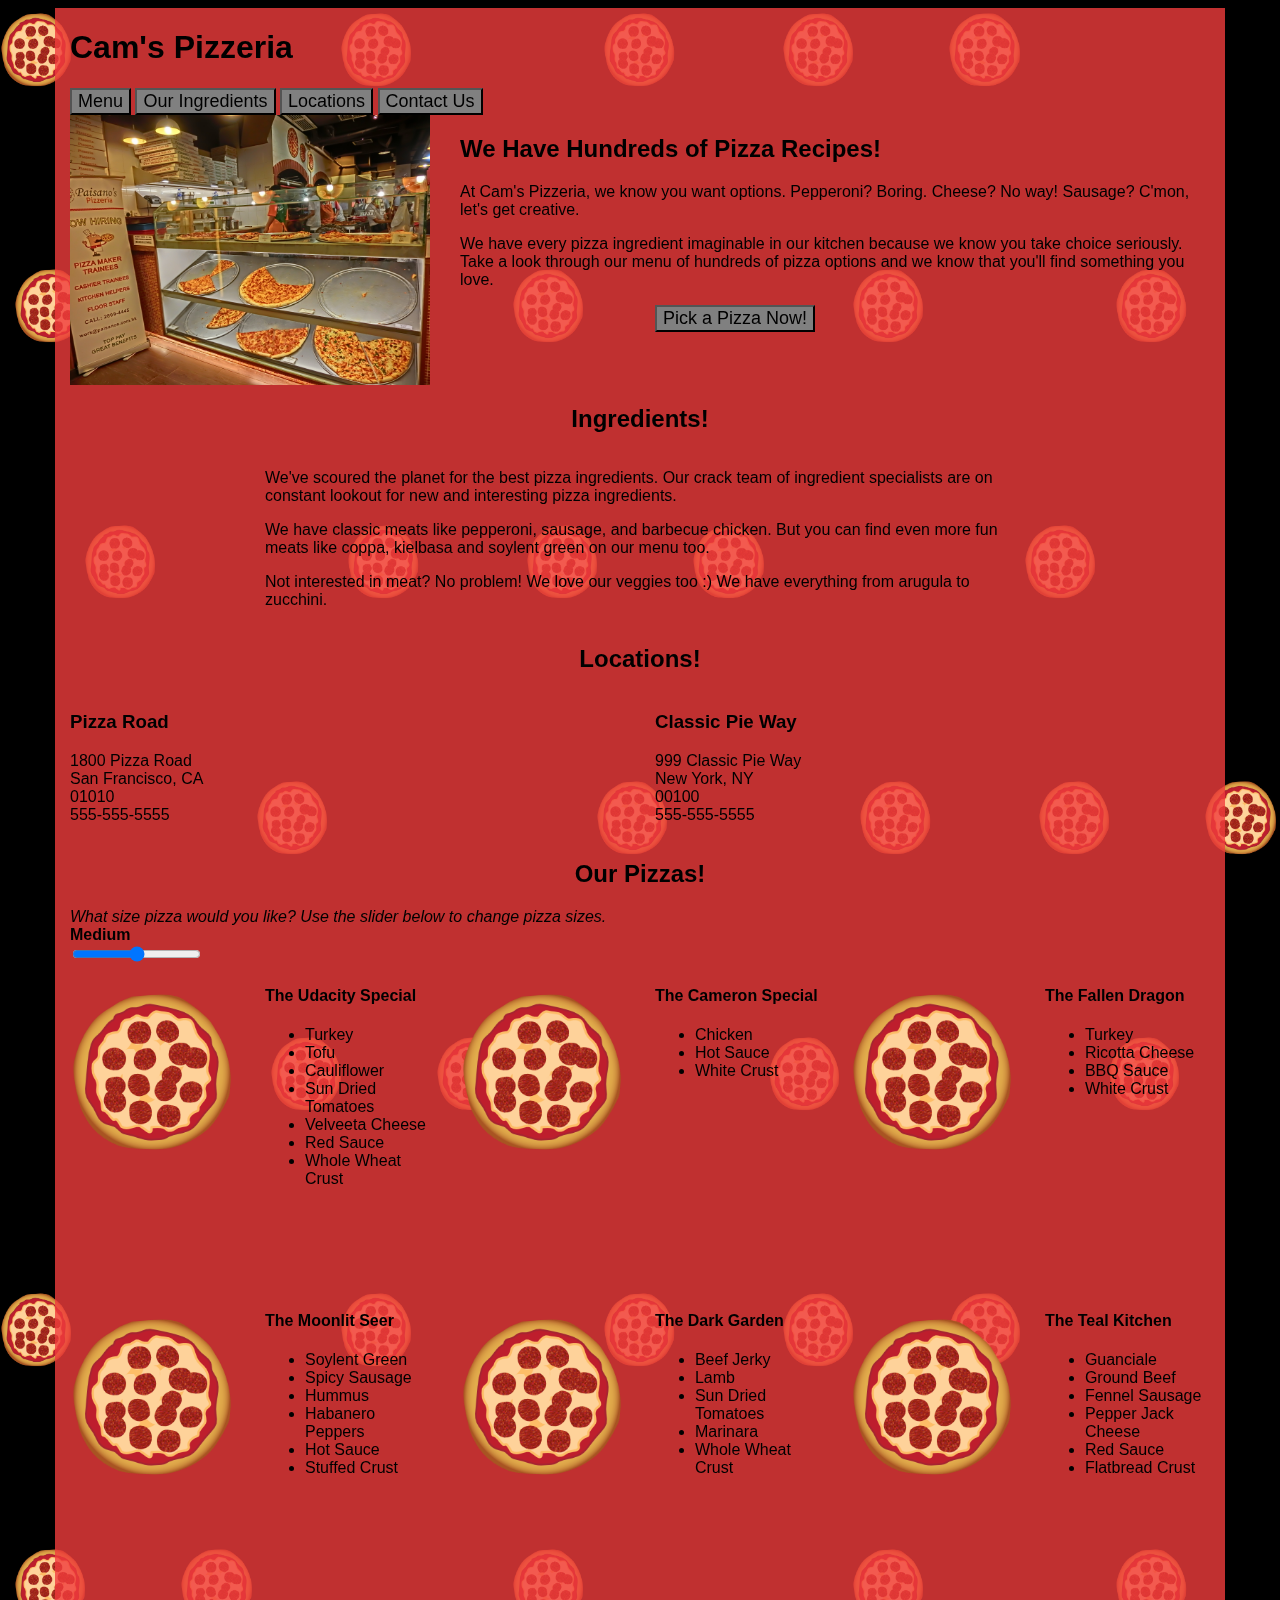
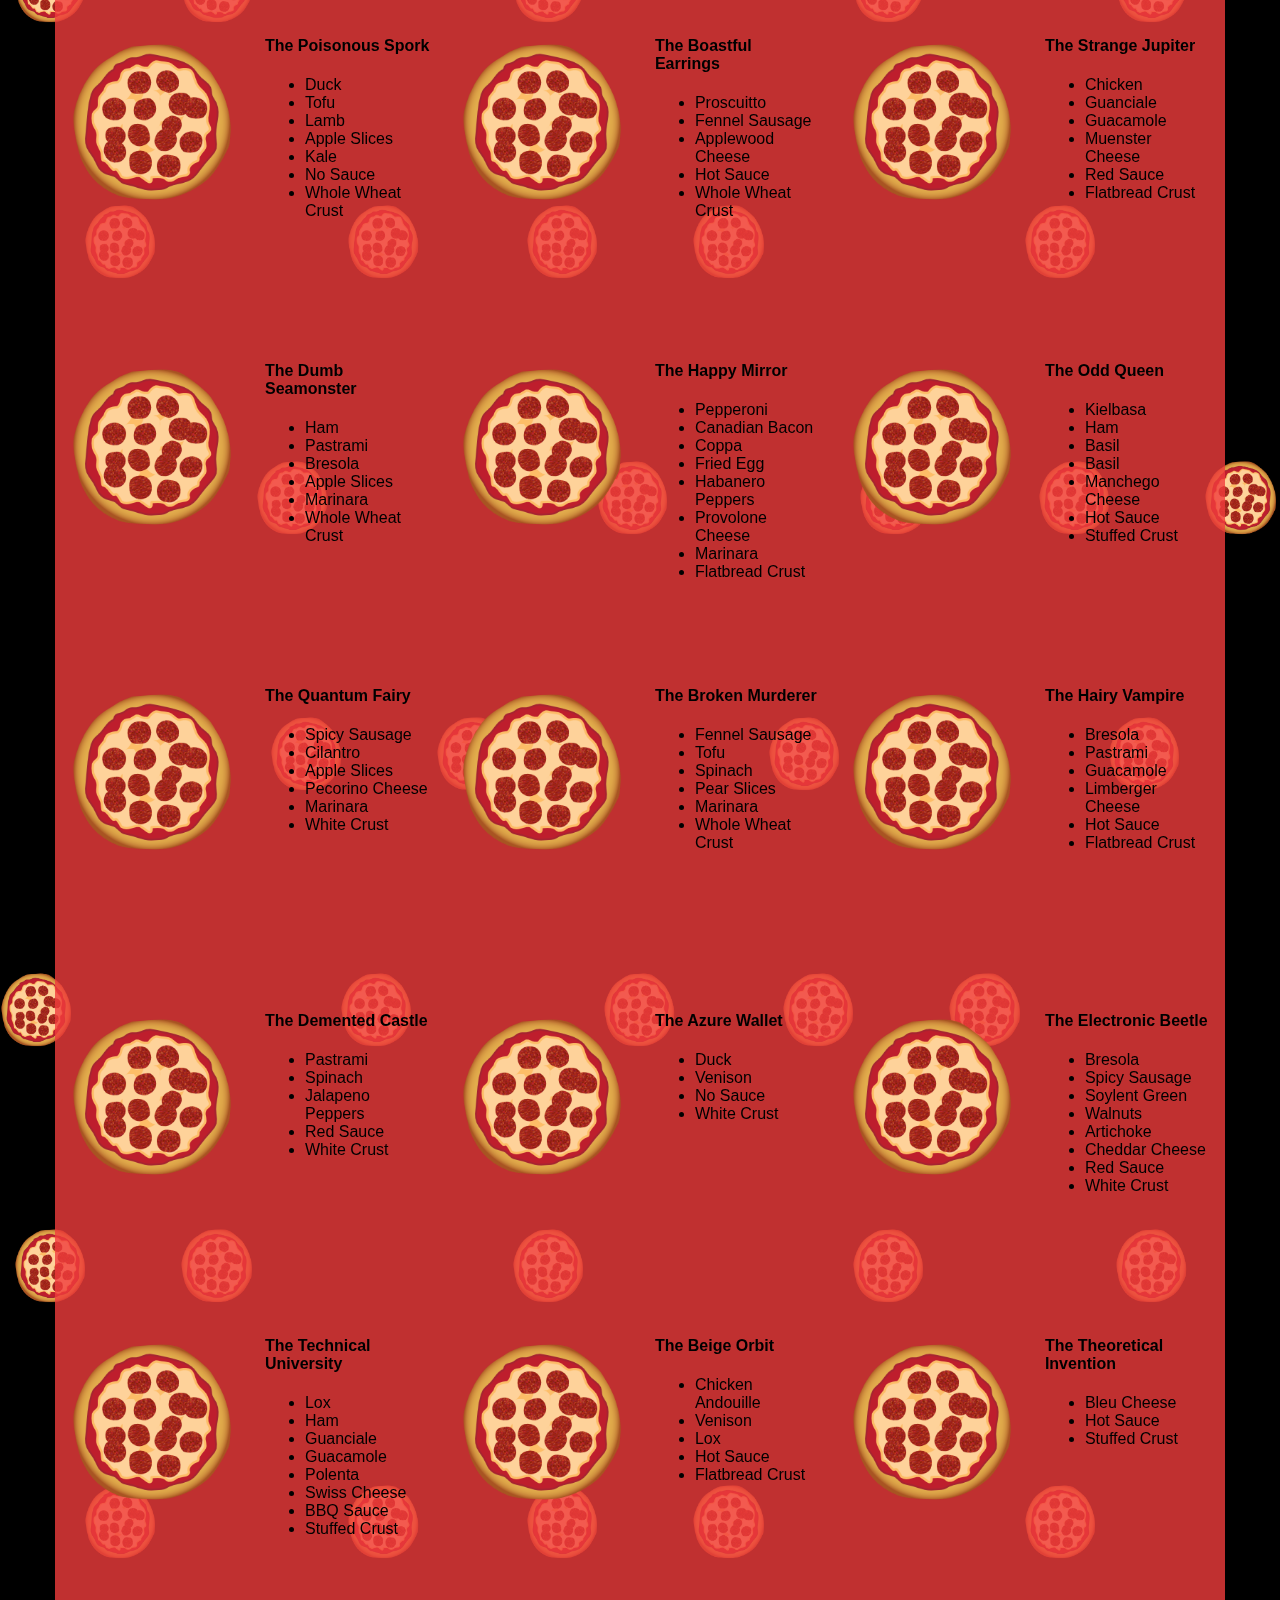
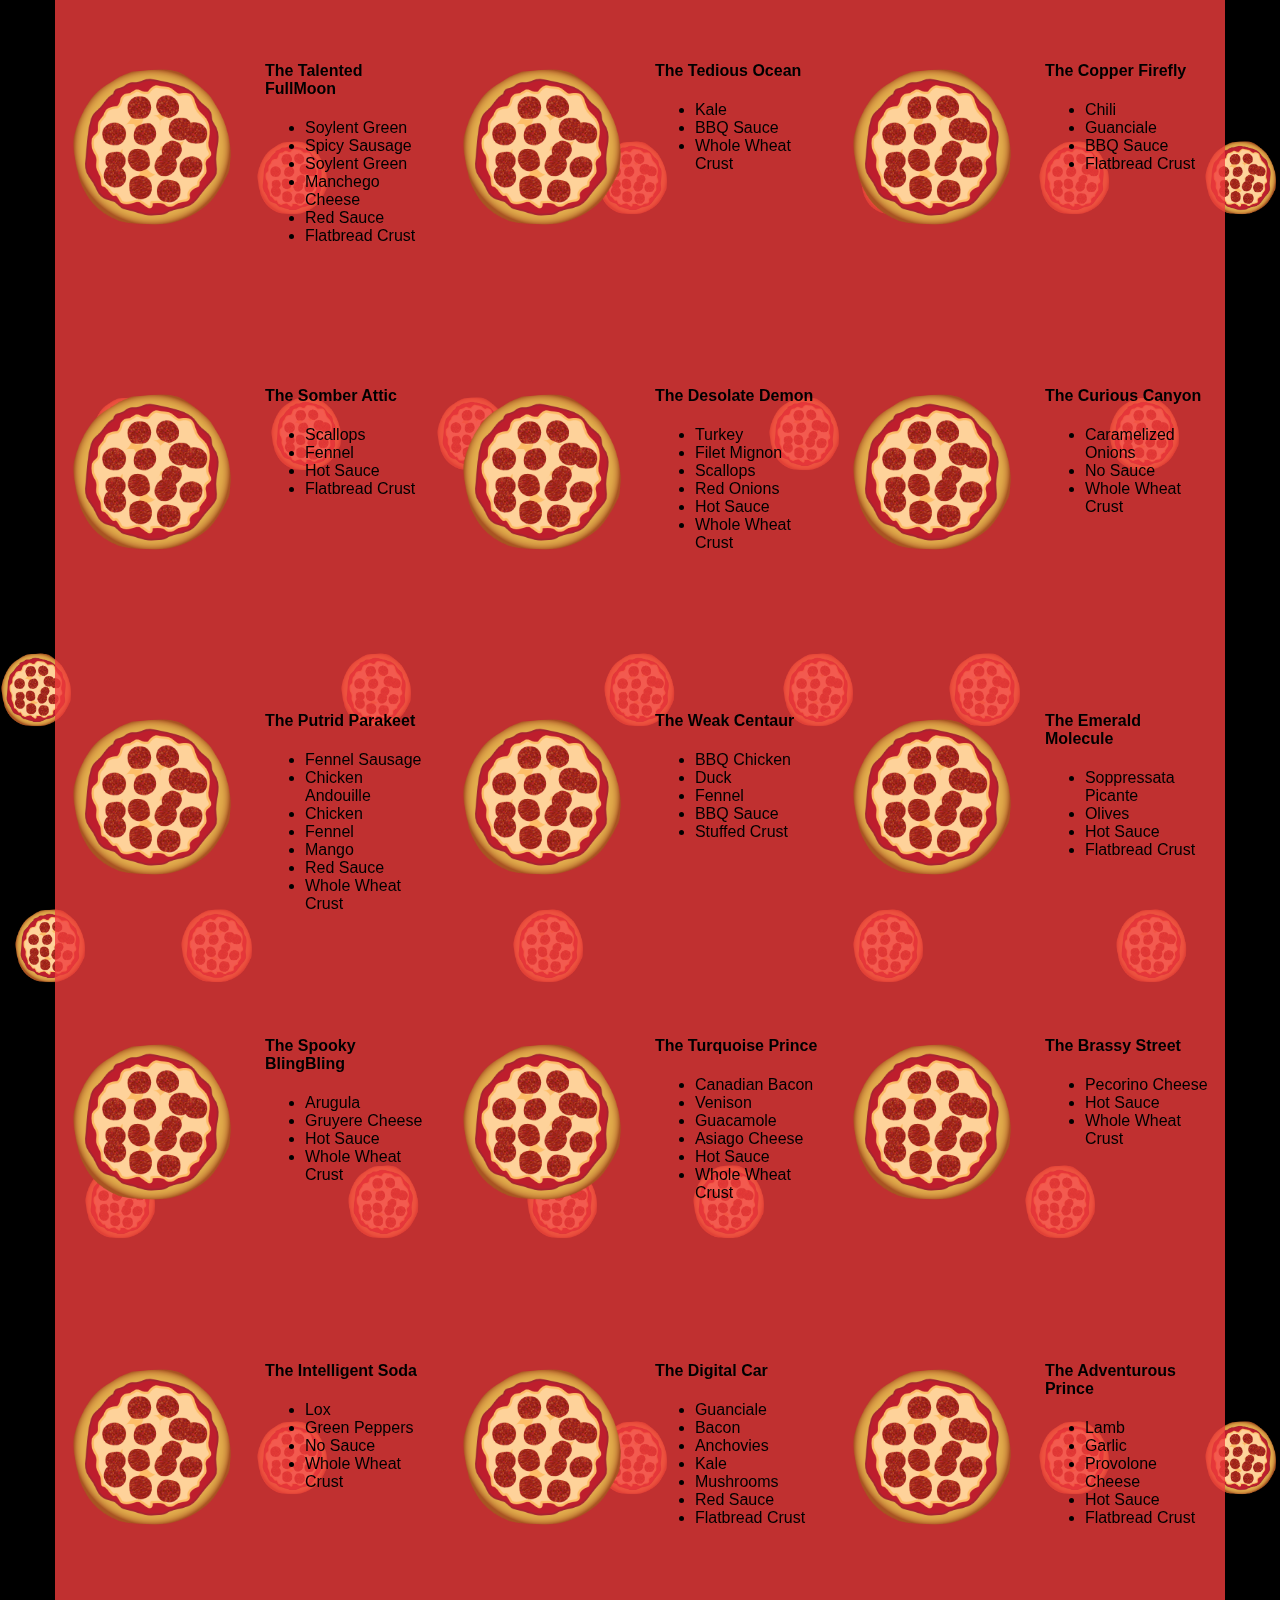
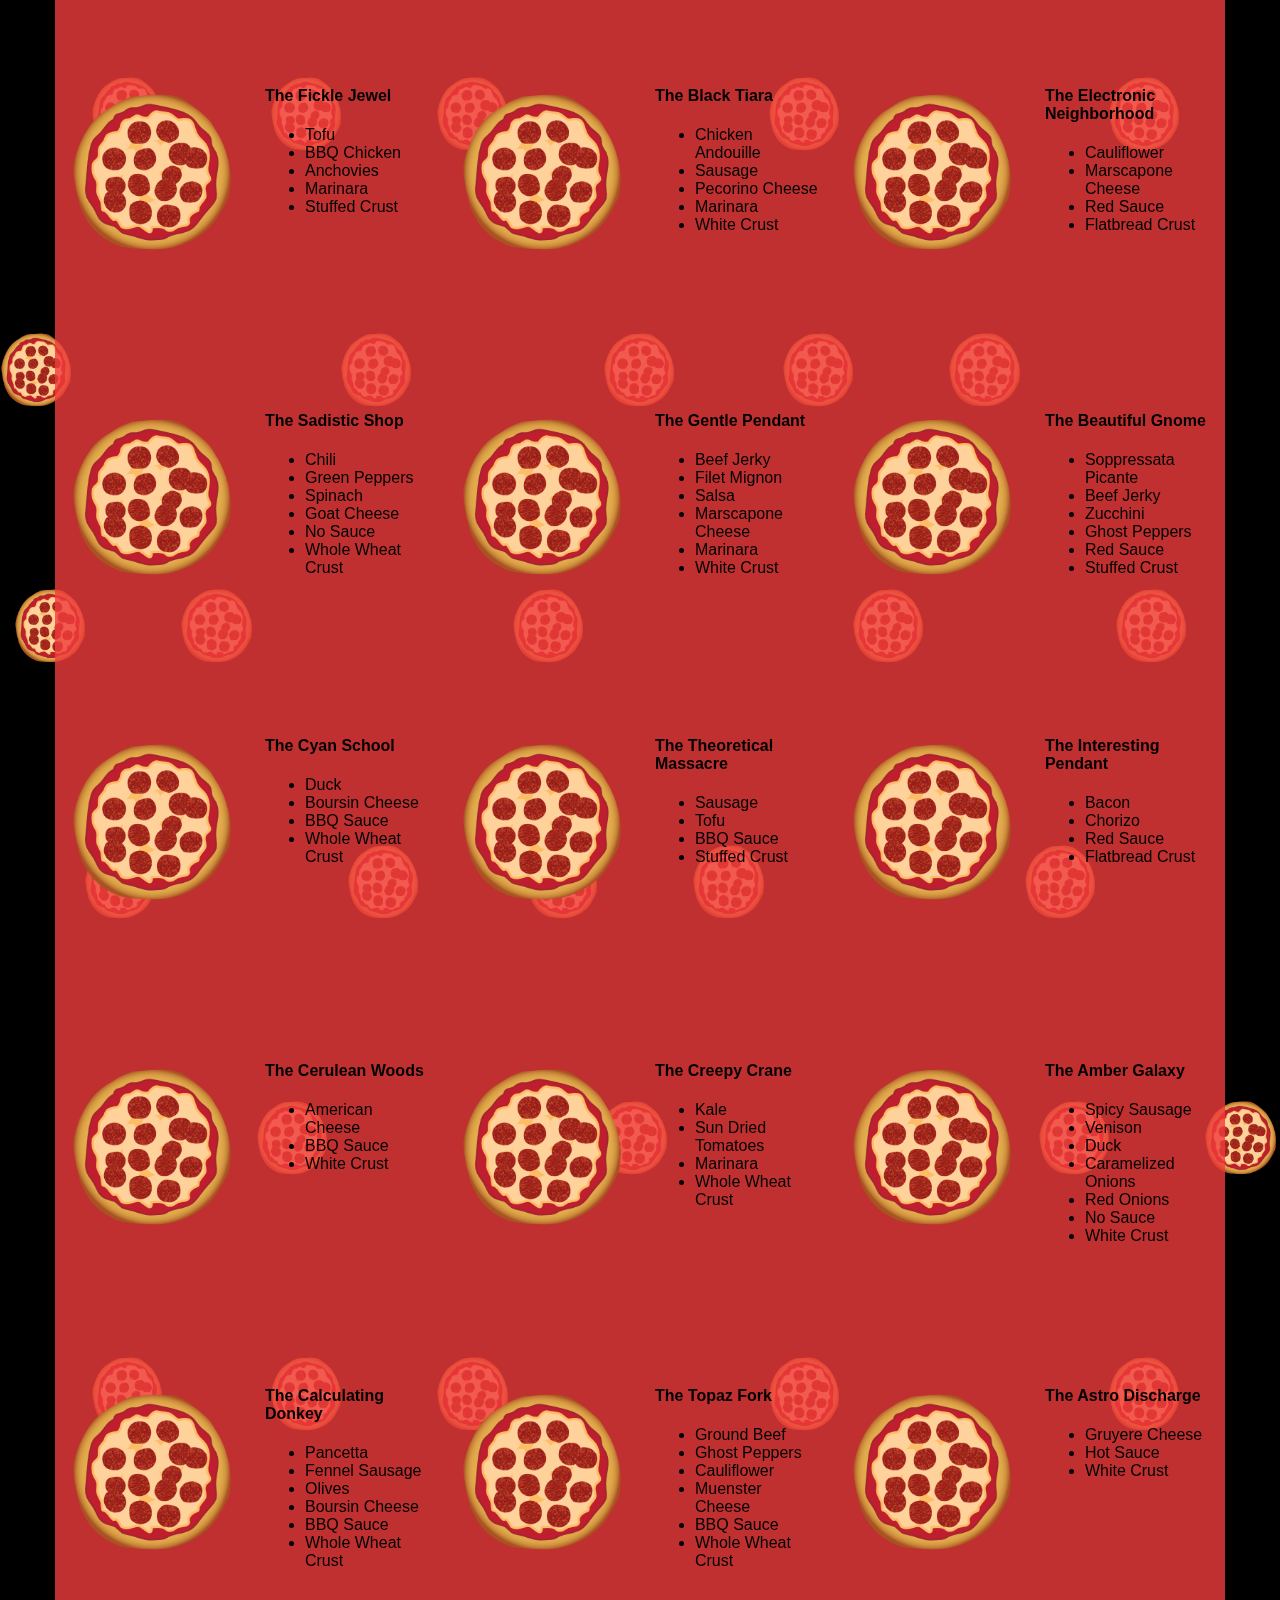
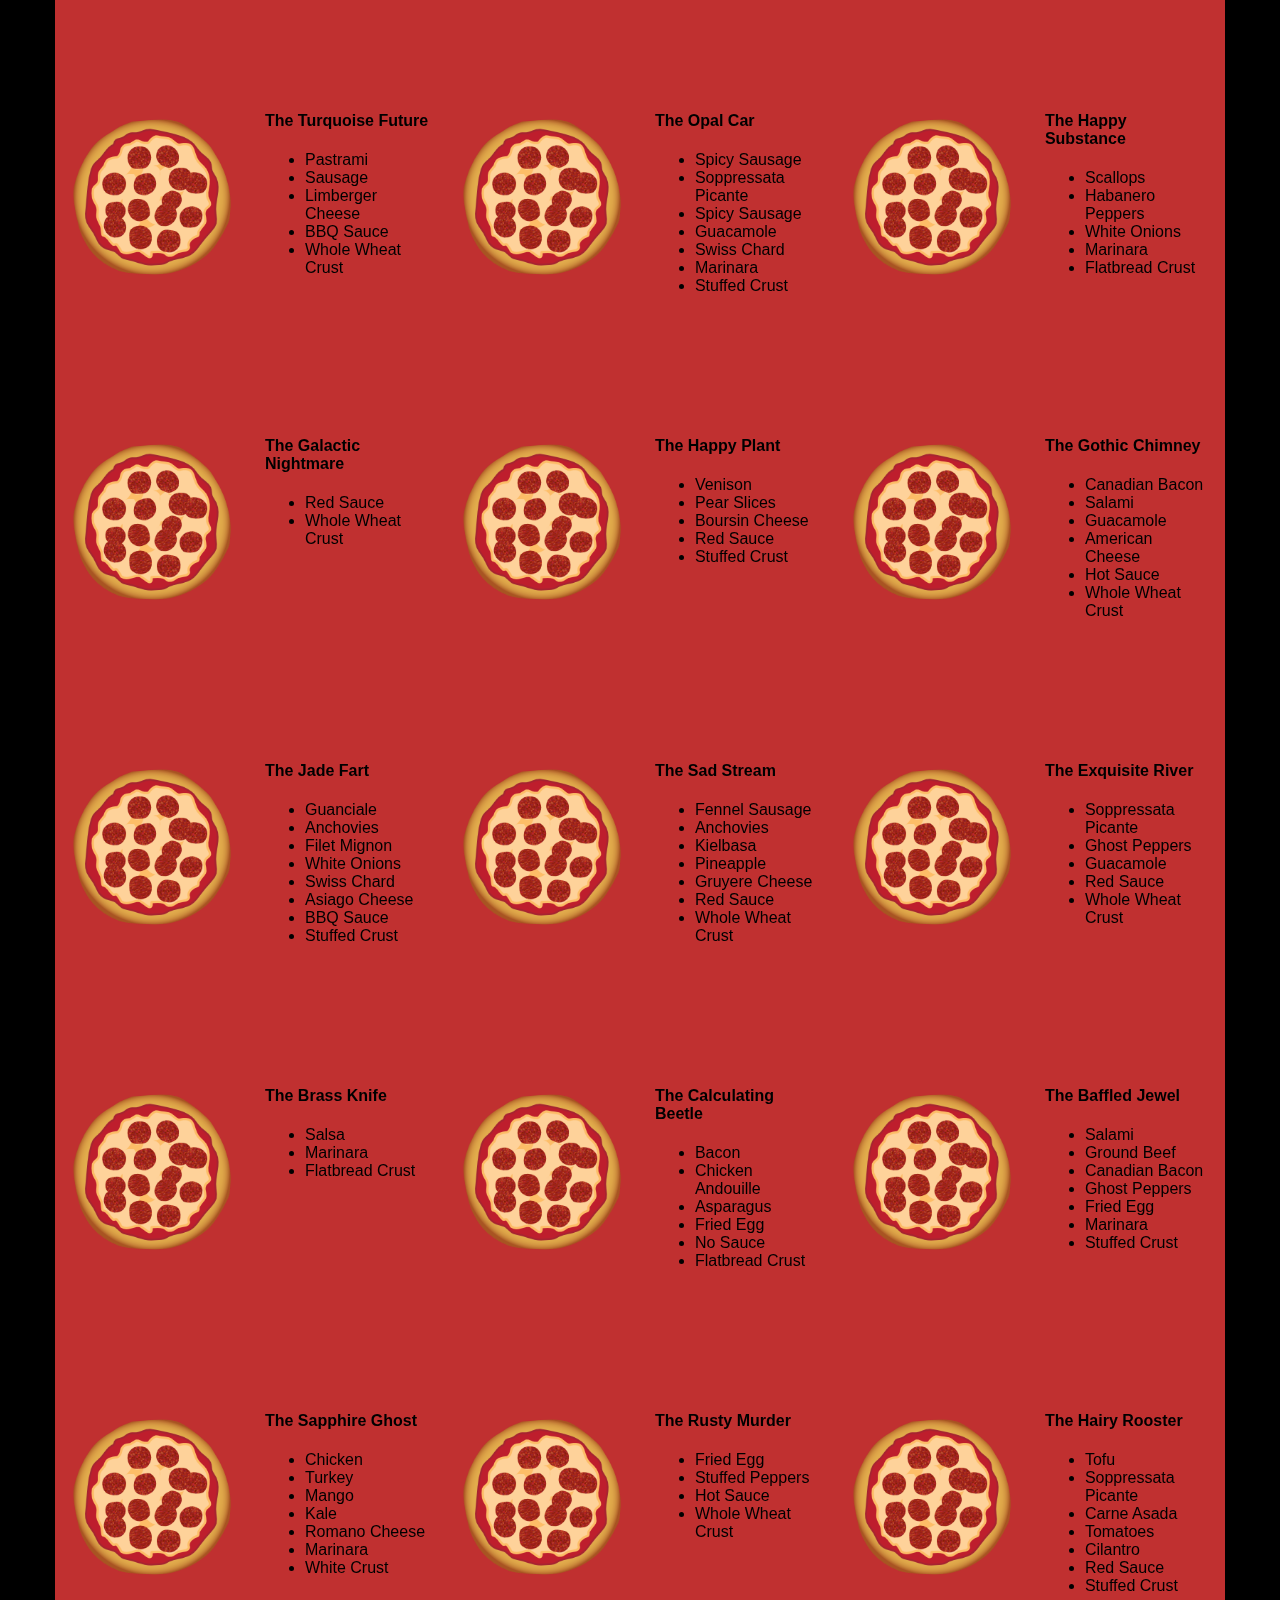
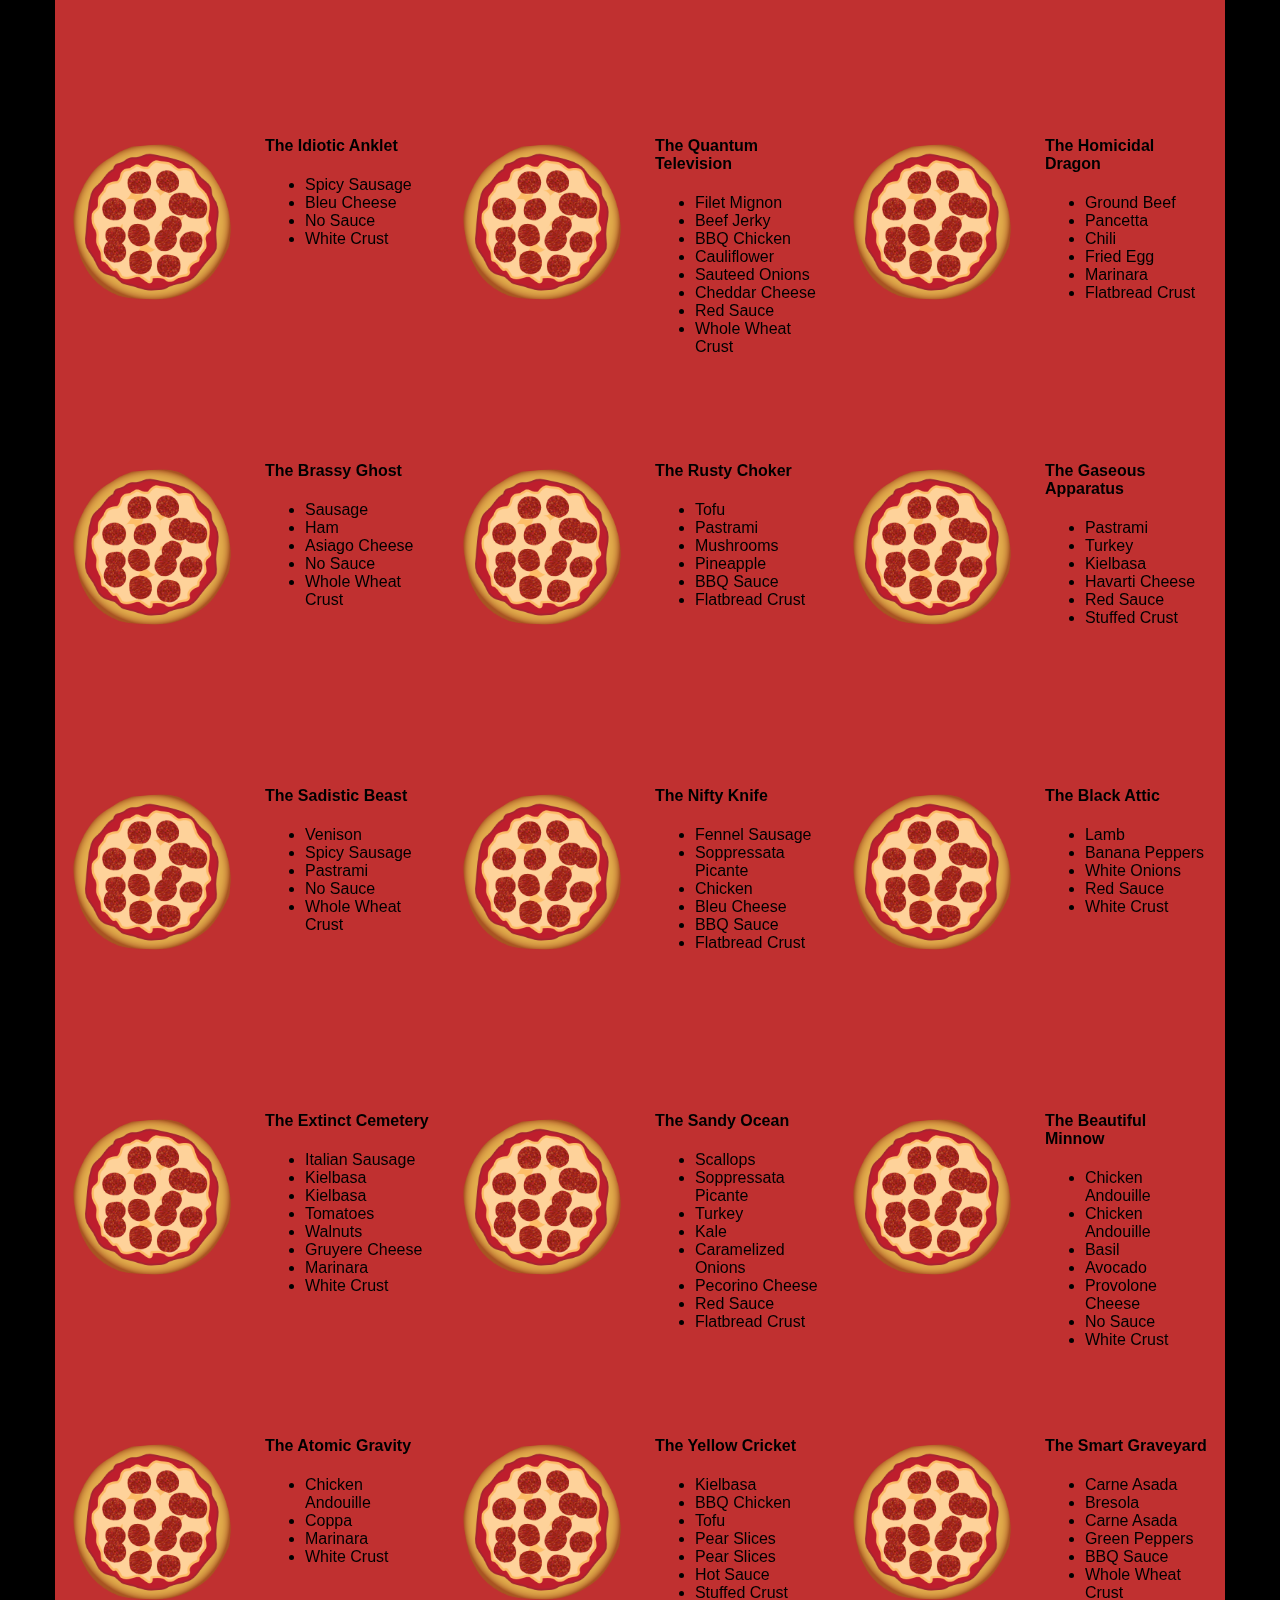
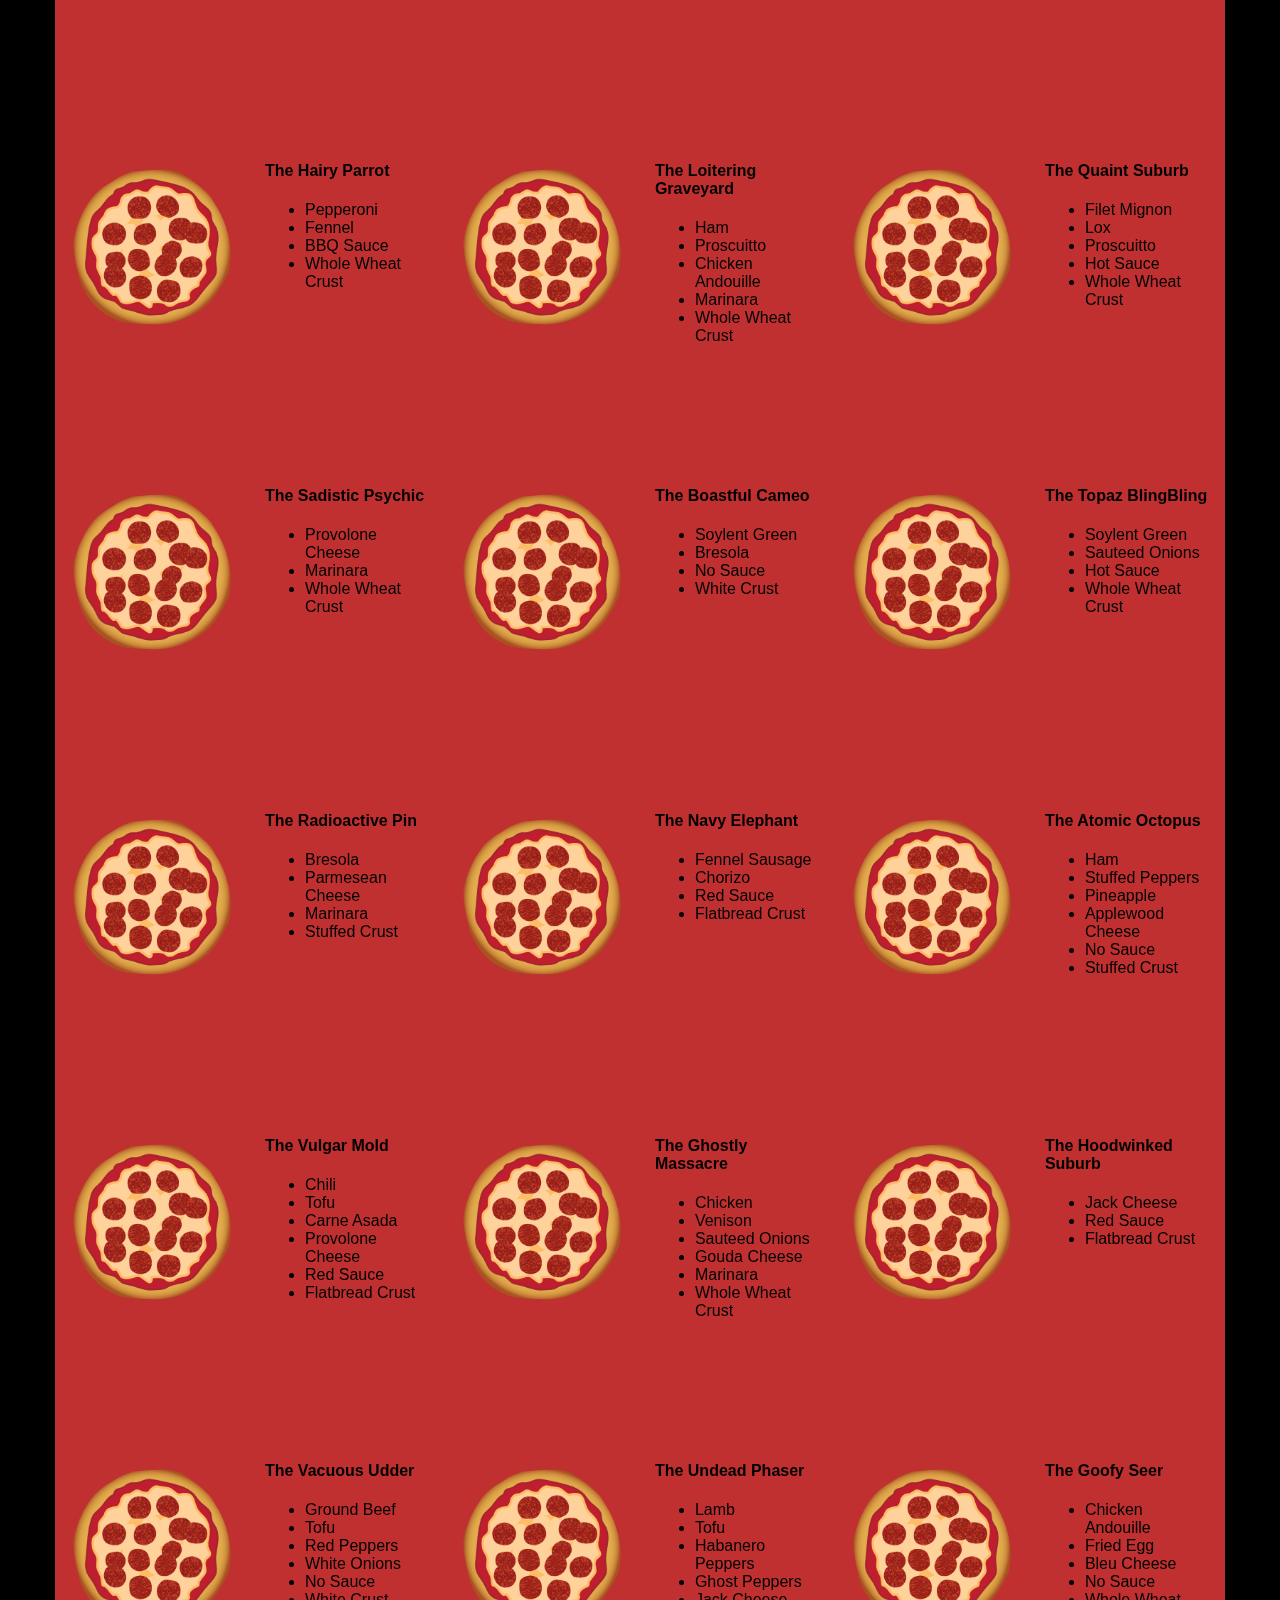
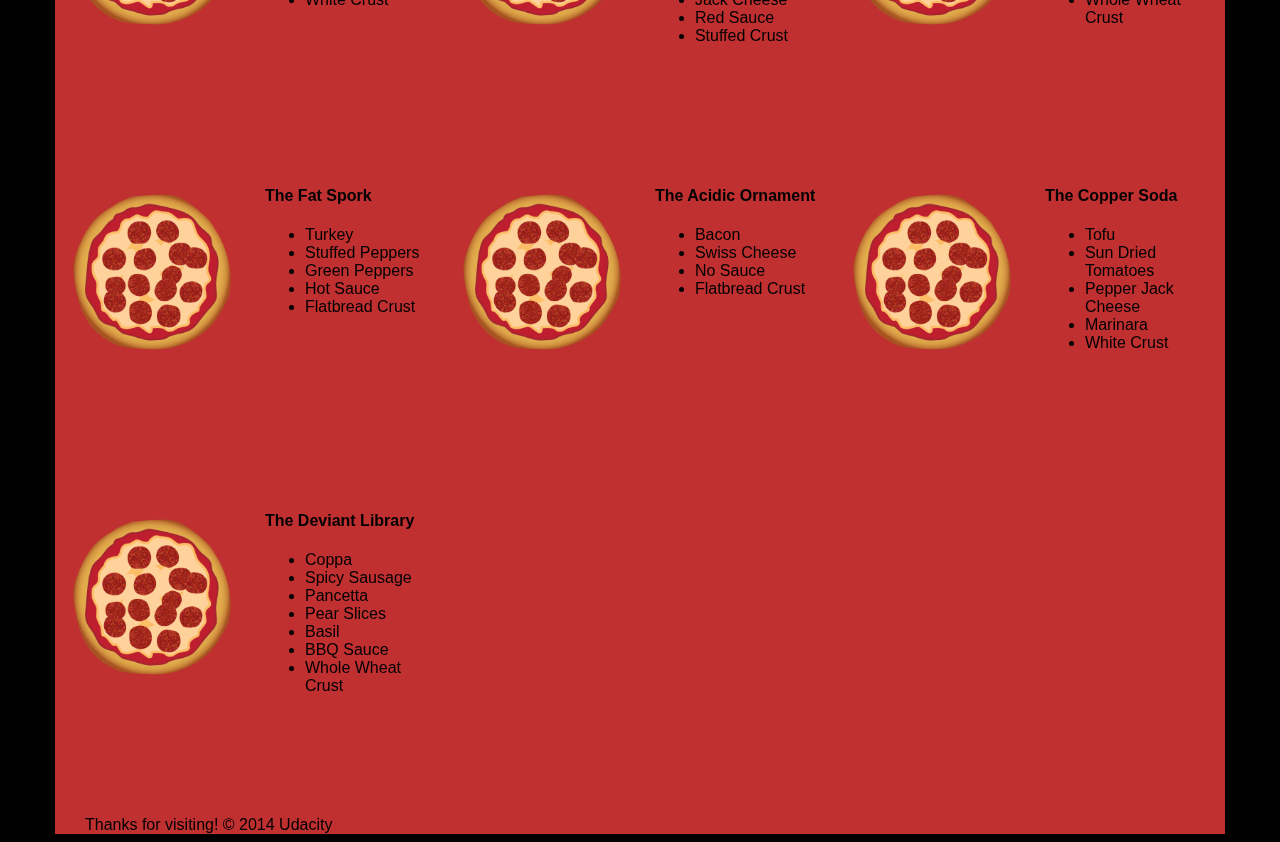
==== views/pizza.html @ fdca610a "Initial commit." ====
<!DOCTYPE HTML>
<html>
<head>  
  <link rel="stylesheet" href="css/style.css">
  <link rel="stylesheet" href="css/bootstrap-grid.css">
</head>

<body>
  <div class="container">
    <div id="header" class="row">
      <div class="col-md-6">
        <div class="row">
          <div class="col-md-12">
            <h1>Cam's Pizzeria</h1>
            <div class="row">
              <div id="menu" class="col-md-12">
                <form action="#randomPizzas">
                  <input type="submit" value="Menu">
                </form>
                <form action="#ingredients">
                  <input type="submit" value="Our Ingredients">
                </form>
                <form action="#locations">
                  <input type="submit" value="Locations">
                </form>
                <form action="#" onsubmit="alert('Thanks for clicking! This button doesn\'t do anything because this is a fake pizzeria :\)')">
                  <input type="submit" value="Contact Us">
                </form>
              </div>
            </div>
          </div>
        </div>
      </div>
      <div id="movingPizzas1" class="col-md-6">
      </div>
    </div>
    <div id="callToAction" class="row">
      <div class="col-md-4">
        <img src="images/pizzeria.jpg" class="img-responsive"> <!-- Image credit to: http://commons.wikimedia.org/wiki/File:HK_TST_night_%E5%98%89%E8%98%AD%E9%81%93_Granville_Road_restaurant_Paisano's_Pizzeria_pizza_Dec-2013.JPG -->
      </div>
      <div class="col-md-8">
        <div class="row">
          <div class="col-md-12">
            <h2>We Have Hundreds of Pizza Recipes!</h2>            
            <p>At Cam's Pizzeria, we know you want options. Pepperoni? Boring. Cheese? No way! Sausage? C'mon, let's get creative.</p>

            <p>We have every pizza ingredient imaginable in our kitchen because we know you take choice seriously. Take a look through our menu of hundreds of pizza options and we know that you'll find something you love.</p>
          </div>
        </div>
        <div class="row">
          <div class="col-md-6 col-md-push-3">
            <form action="#randomPizzas">
              <input type="submit" value="Pick a Pizza Now!">
            </form>
          </div>
        </div>
      </div>
    </div>
    <div id="ingredients" class="row">
      <div class="col-md-8 col-md-push-2">
        <div class="row">
          <div class="col-md-12 centered">
            <h2>Ingredients!</h2>
          </div>
        </div>
        <div class="row">
          <div class="col-md-12">
            <p>We've scoured the planet for the best pizza ingredients. Our crack team of ingredient specialists are on constant lookout for new and interesting pizza ingredients.</p>

            <p>We have classic meats like pepperoni, sausage, and barbecue chicken. But you can find even more fun meats like coppa, kielbasa and soylent green on our menu too.</p>

            <p>Not interested in meat? No problem! We love our veggies too :) We have everything from arugula to zucchini.</p>
          </div>
        </div>
      </div>
    </div>
    <div id="locations" class="row">
      <div class="col-md-12">
        <h2 style="text-align: center">Locations!</h2>
        <div class="row">
          <div class="col-md-6">
            <h3>Pizza Road</h3>
            <p>1800 Pizza Road<br>San Francisco, CA<br>01010<br>555-555-5555</p>
          </div>
          <div class="col-md-6">
            <h3>Classic Pie Way</h3>
            <p>999 Classic Pie Way<br>New York, NY<br>00100<br>555-555-5555</p>
          </div>
        </div>
      </div>
    </div>
    <div id="pizzaGenerator" class="row">
      <div class="col-md-12">
        <h2 style="text-align: center">Our Pizzas!</h2>
        <div class="row">
          <div class="col-md-12">
            <em>What size pizza would you like? Use the slider below to change pizza sizes.</em>
          </div>
          <div id="pizzaSize" class="col-md-6">Medium</div>
          <div class="col-md-12">
            <input id="sizeSlider" type="range" min="1" max="3" value="2" step="1" onchange="resizePizzas(this.value)"></input>
          </div>
        </div>
        <div id="randomPizzas" class="row">
          <div id="pizza0" class="randomPizzaContainer" style="width:33.33%;">
            <div class="col-md-6">
              <img src="images/pizza.png" class="img-responsive">
            </div>
            <div class="col-md-6">
              <h4>The Udacity Special</h4>
              <ul>
                <li>Turkey</li>
                <li>Tofu</li>
                <li>Cauliflower</li>
                <li>Sun Dried Tomatoes</li>
                <li>Velveeta Cheese</li>
                <li>Red Sauce</li>
                <li>Whole Wheat Crust</li>
              </ul>
            </div>
          </div>
          <div id="pizza1" class="randomPizzaContainer" style="width:33.33%;">
            <div class="col-md-6">
              <img src="images/pizza.png" class="img-responsive">
            </div>
            <div class="col-md-6">
              <h4>The Cameron Special</h4>
              <ul>
                <li>Chicken</li>
                <li>Hot Sauce</li>
                <li>White Crust</li>
              </ul>
            </div>
          </div>
        </div>
      </div>
    </div>
    <div id="footer" class="col-md-12">Thanks for visiting! &copy; 2014 Udacity</div>
  </div>
  <script type="text/javascript" src="js/main.js"></script>
</body>

</html>
---- views/css/style.css ----
/** {
  outline: 1px solid red !important;
}*/
* {
  -webkit-box-sizing: border-box;
  -moz-box-sizing: border-box;
  -box-sizing: border-box;
}

body {
  font-family: "Trebuchet MS", Helvetica, sans-serif;
  background: black;
}

input {
  background: grey;
  font-size: 18px;
}

form {
  display: inline-block;
}

.centered {
  text-align: center;
}

#pizzaSize {
  font-weight: 800;
}

.mover {
  position: fixed;
  width: 256px;
  z-index: -1;
}

.randomPizzaContainer {
  float: left;
  display: flex;
}

.randomPizzaContainer:after {
  content: "";
  display: table;
  clear:both;
}

 .container {
  background-color: rgba(240, 60, 60, 0.8);
}
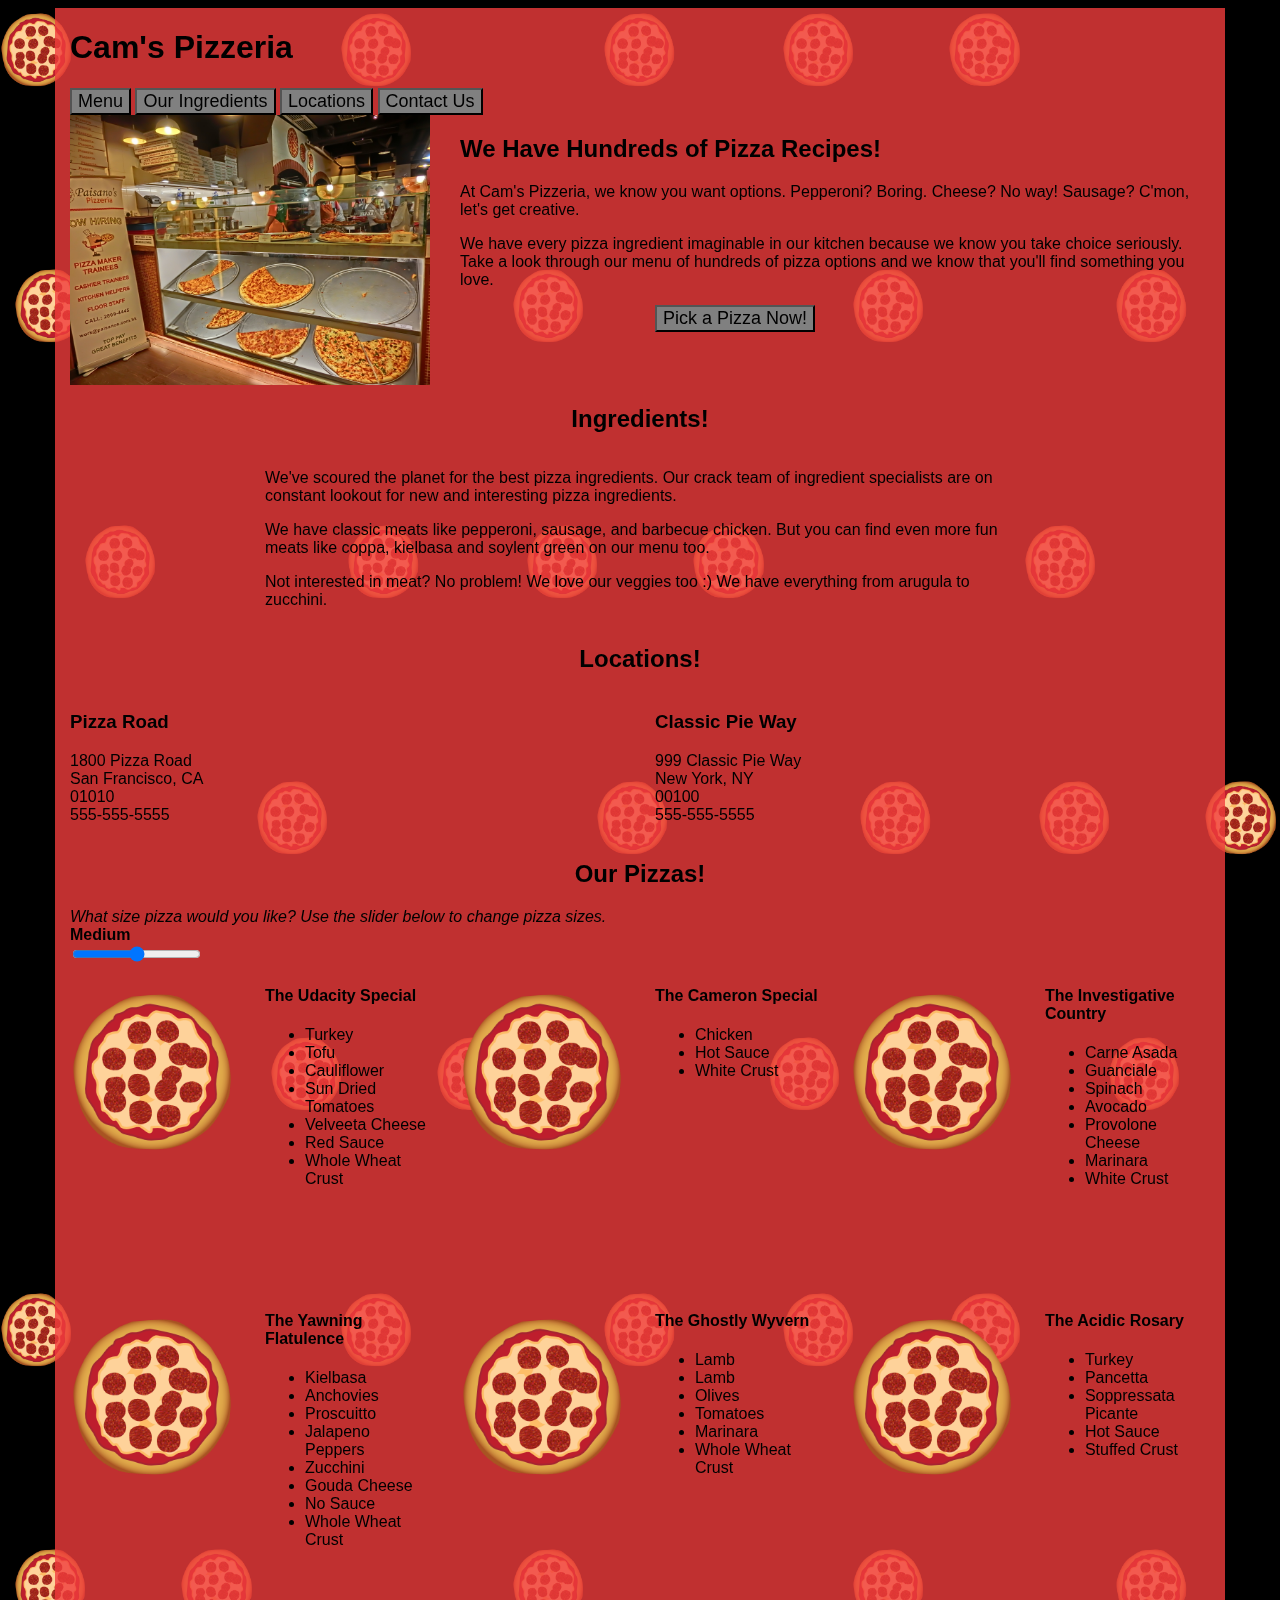
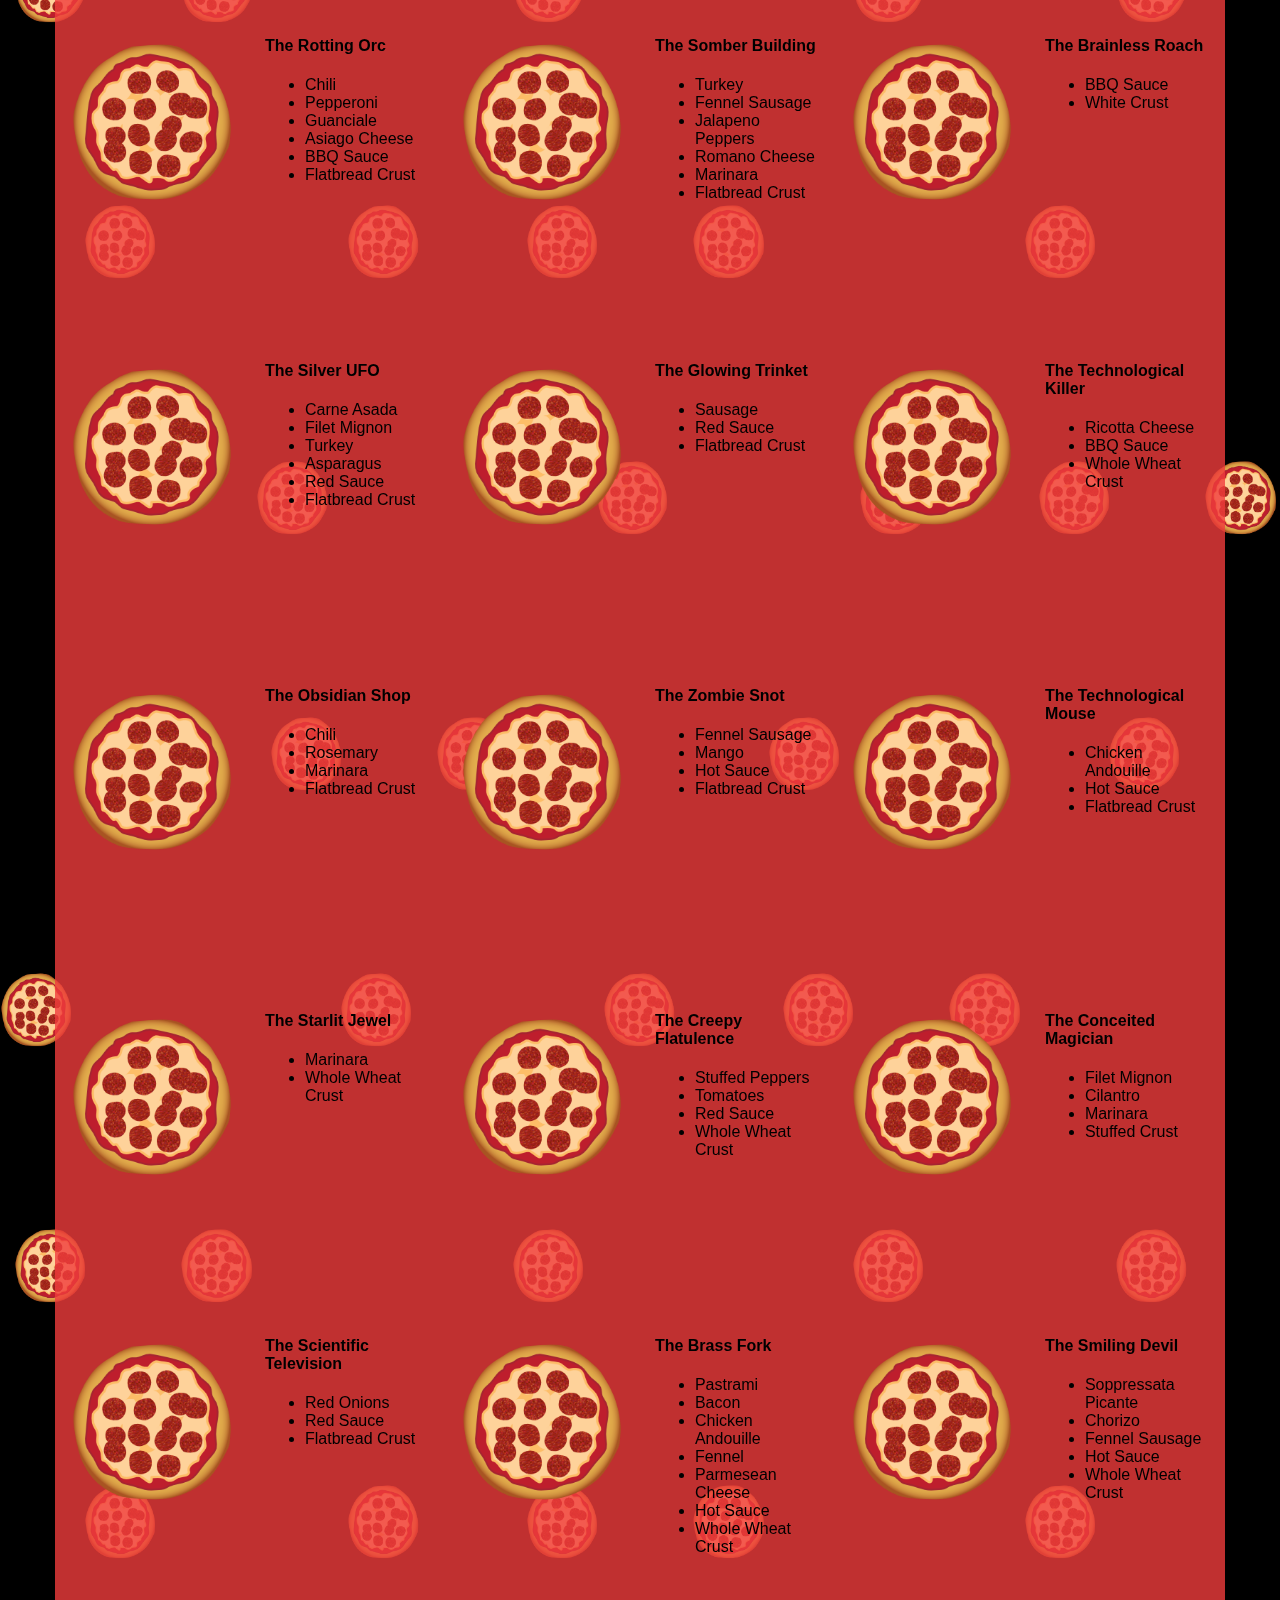
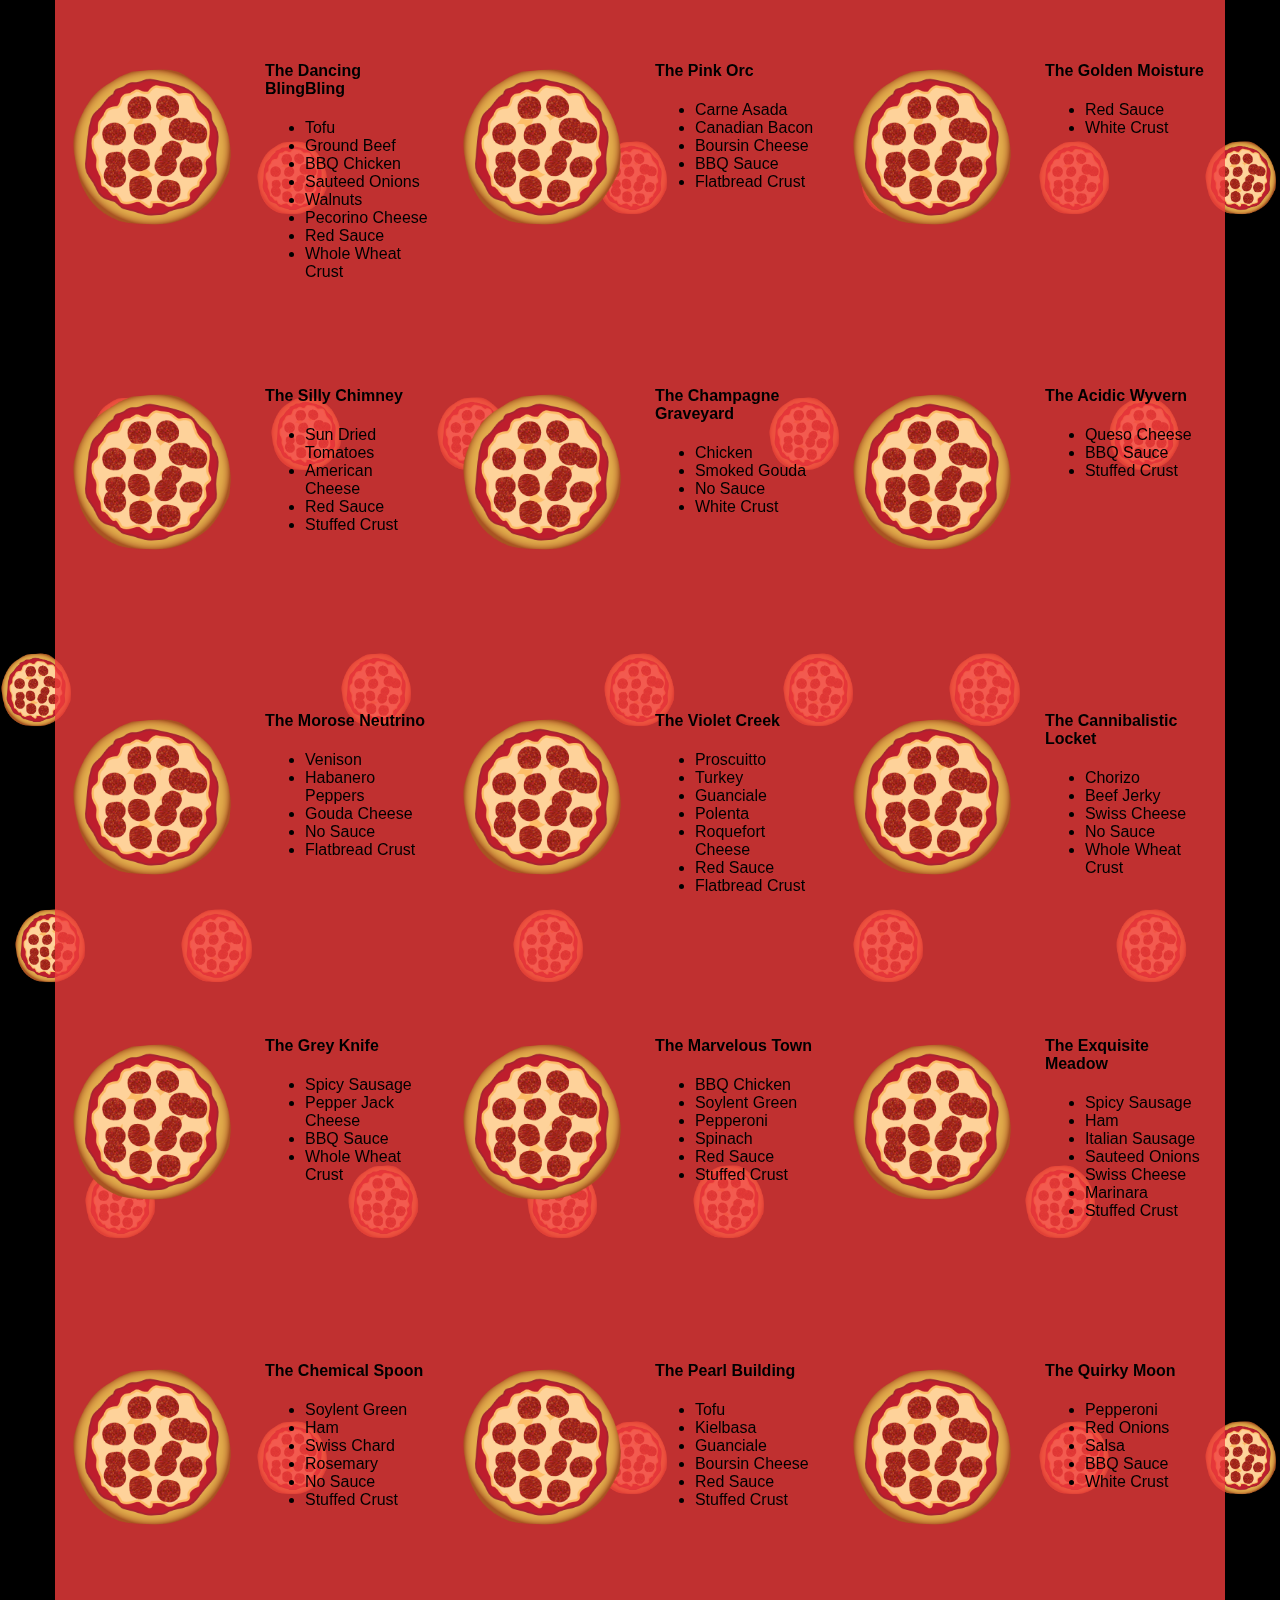
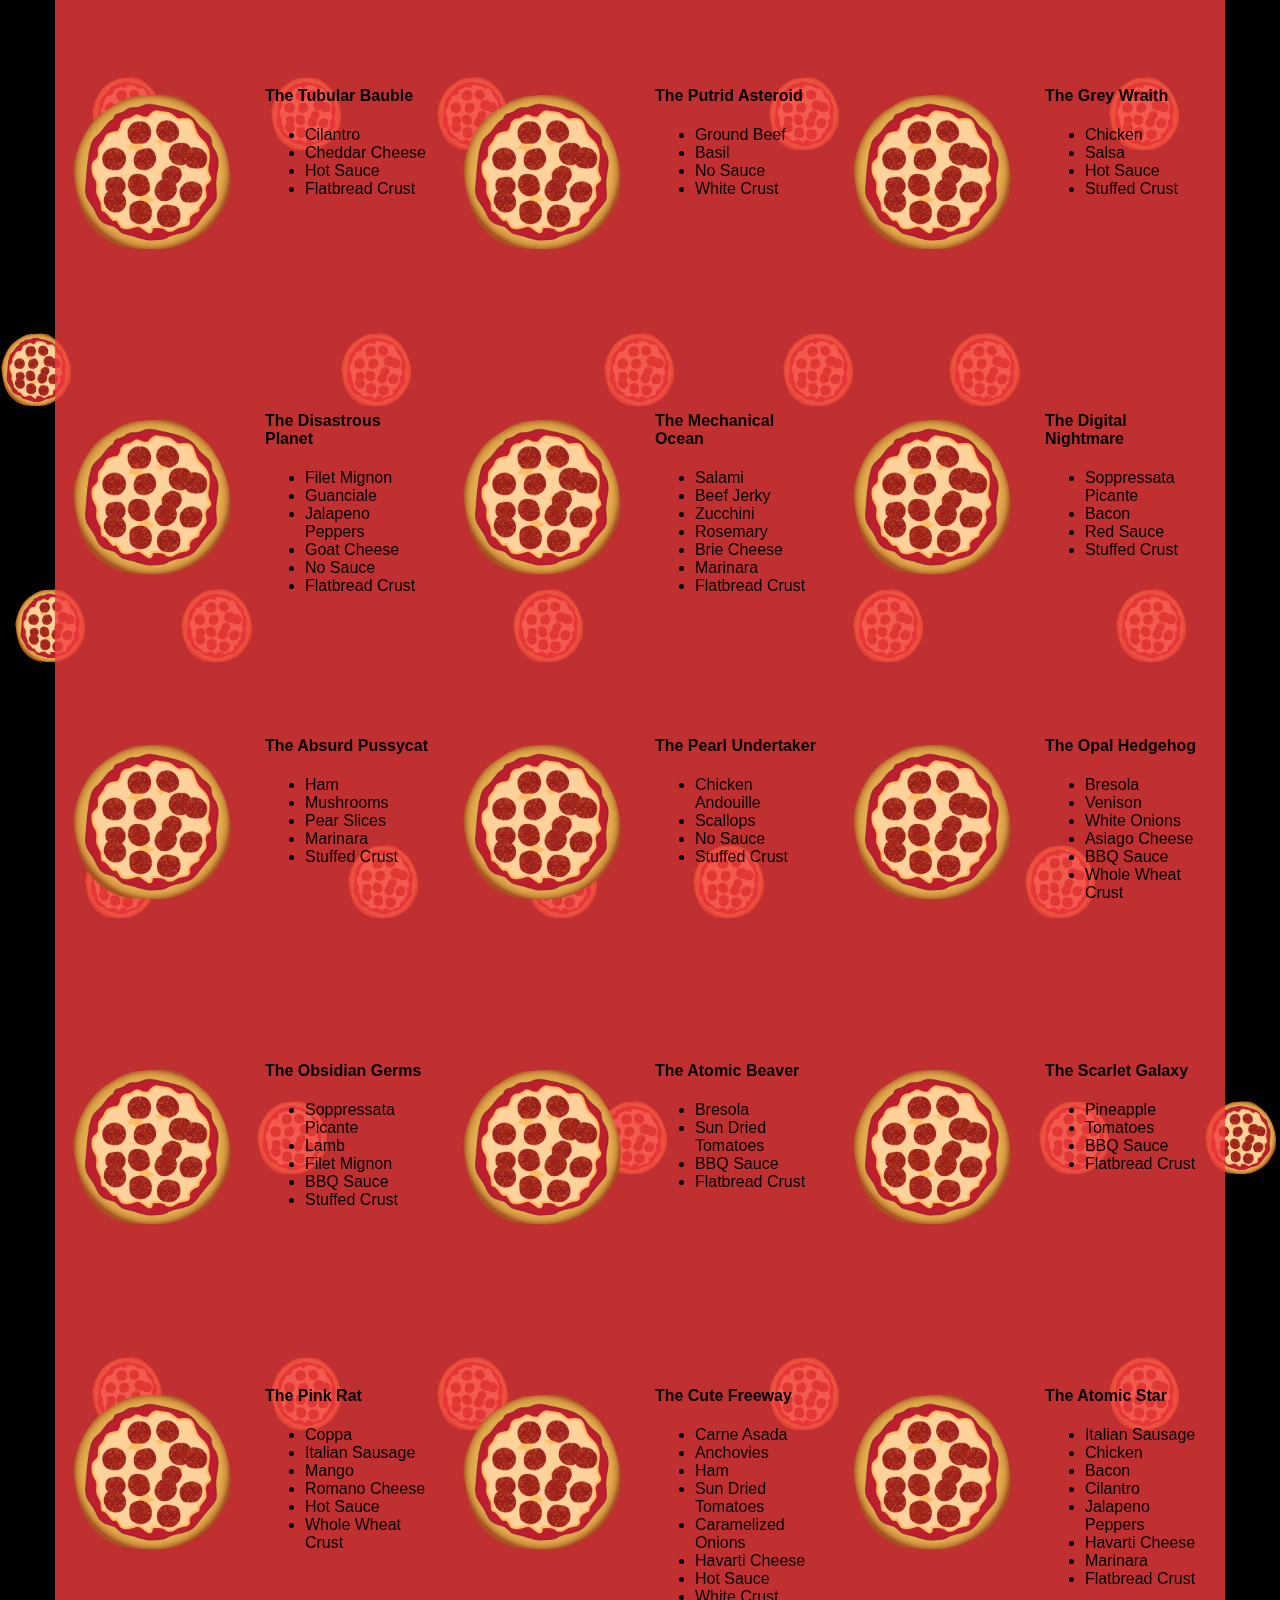
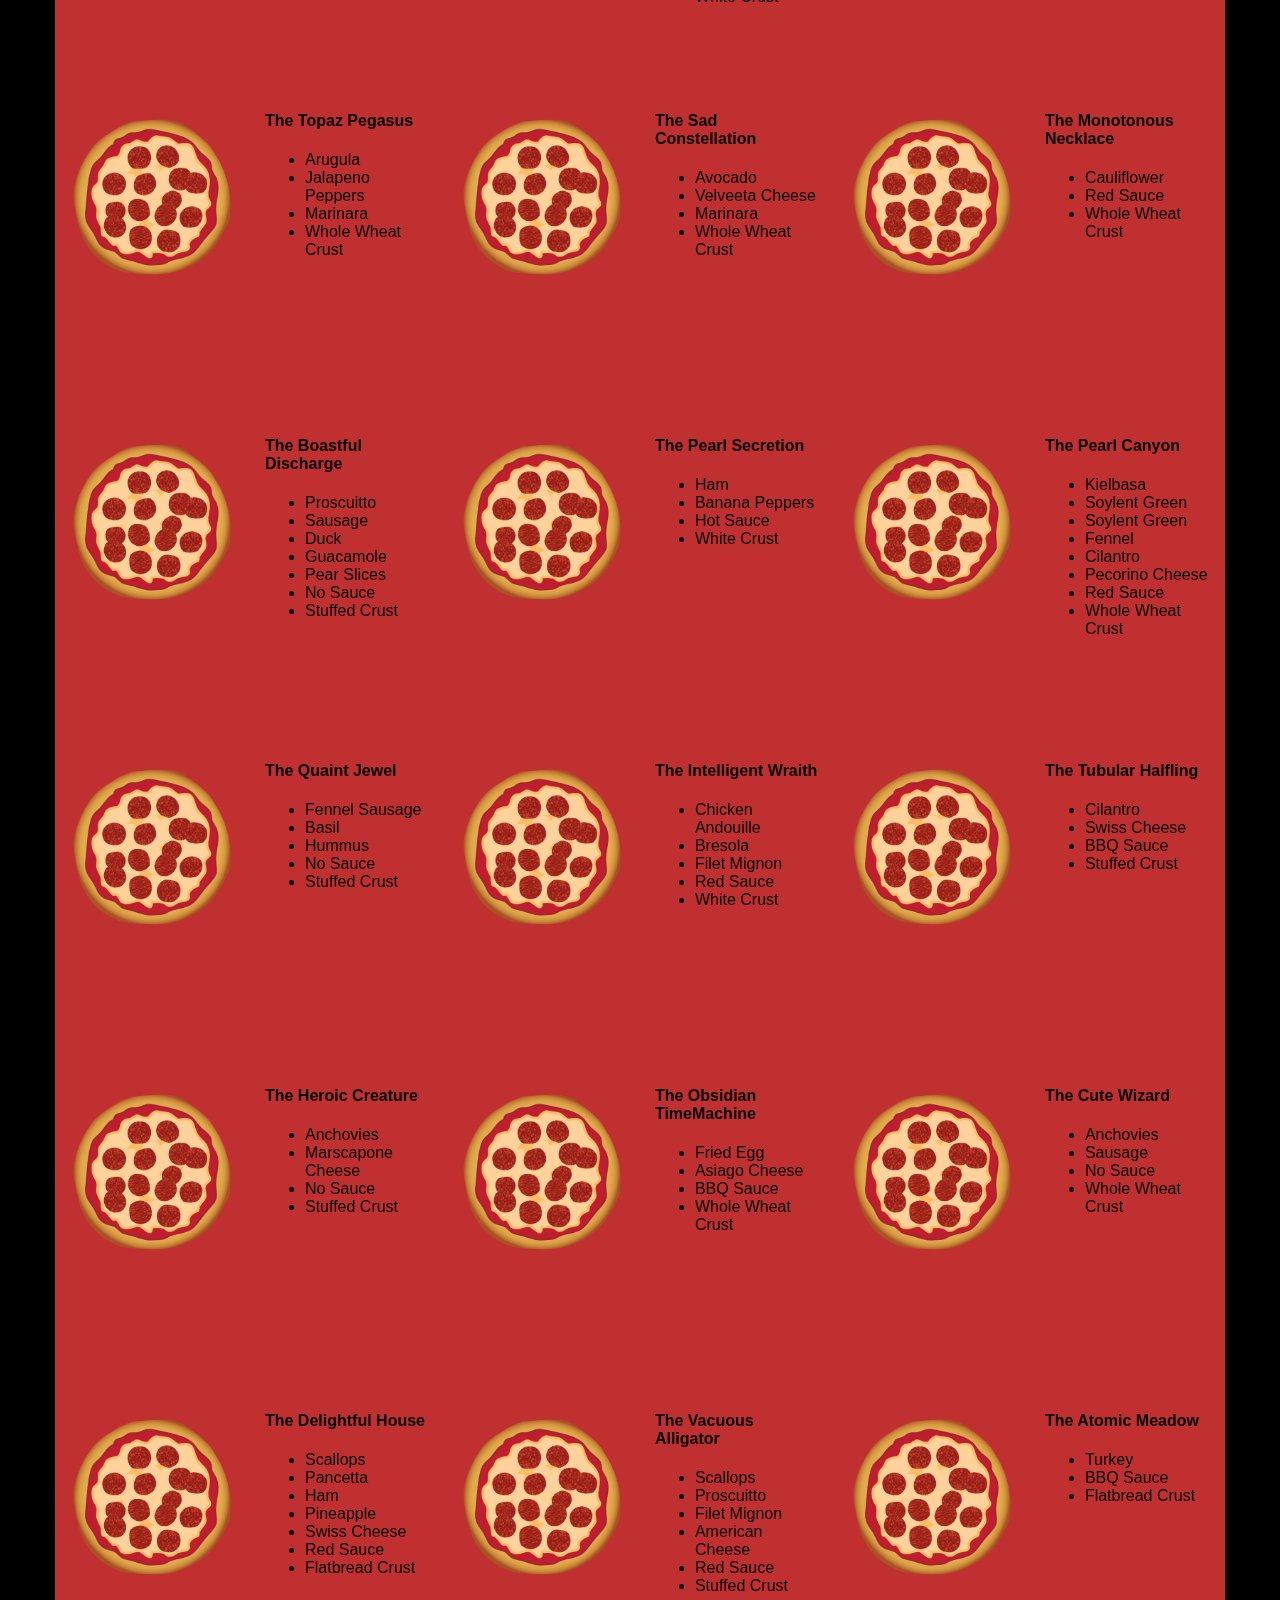
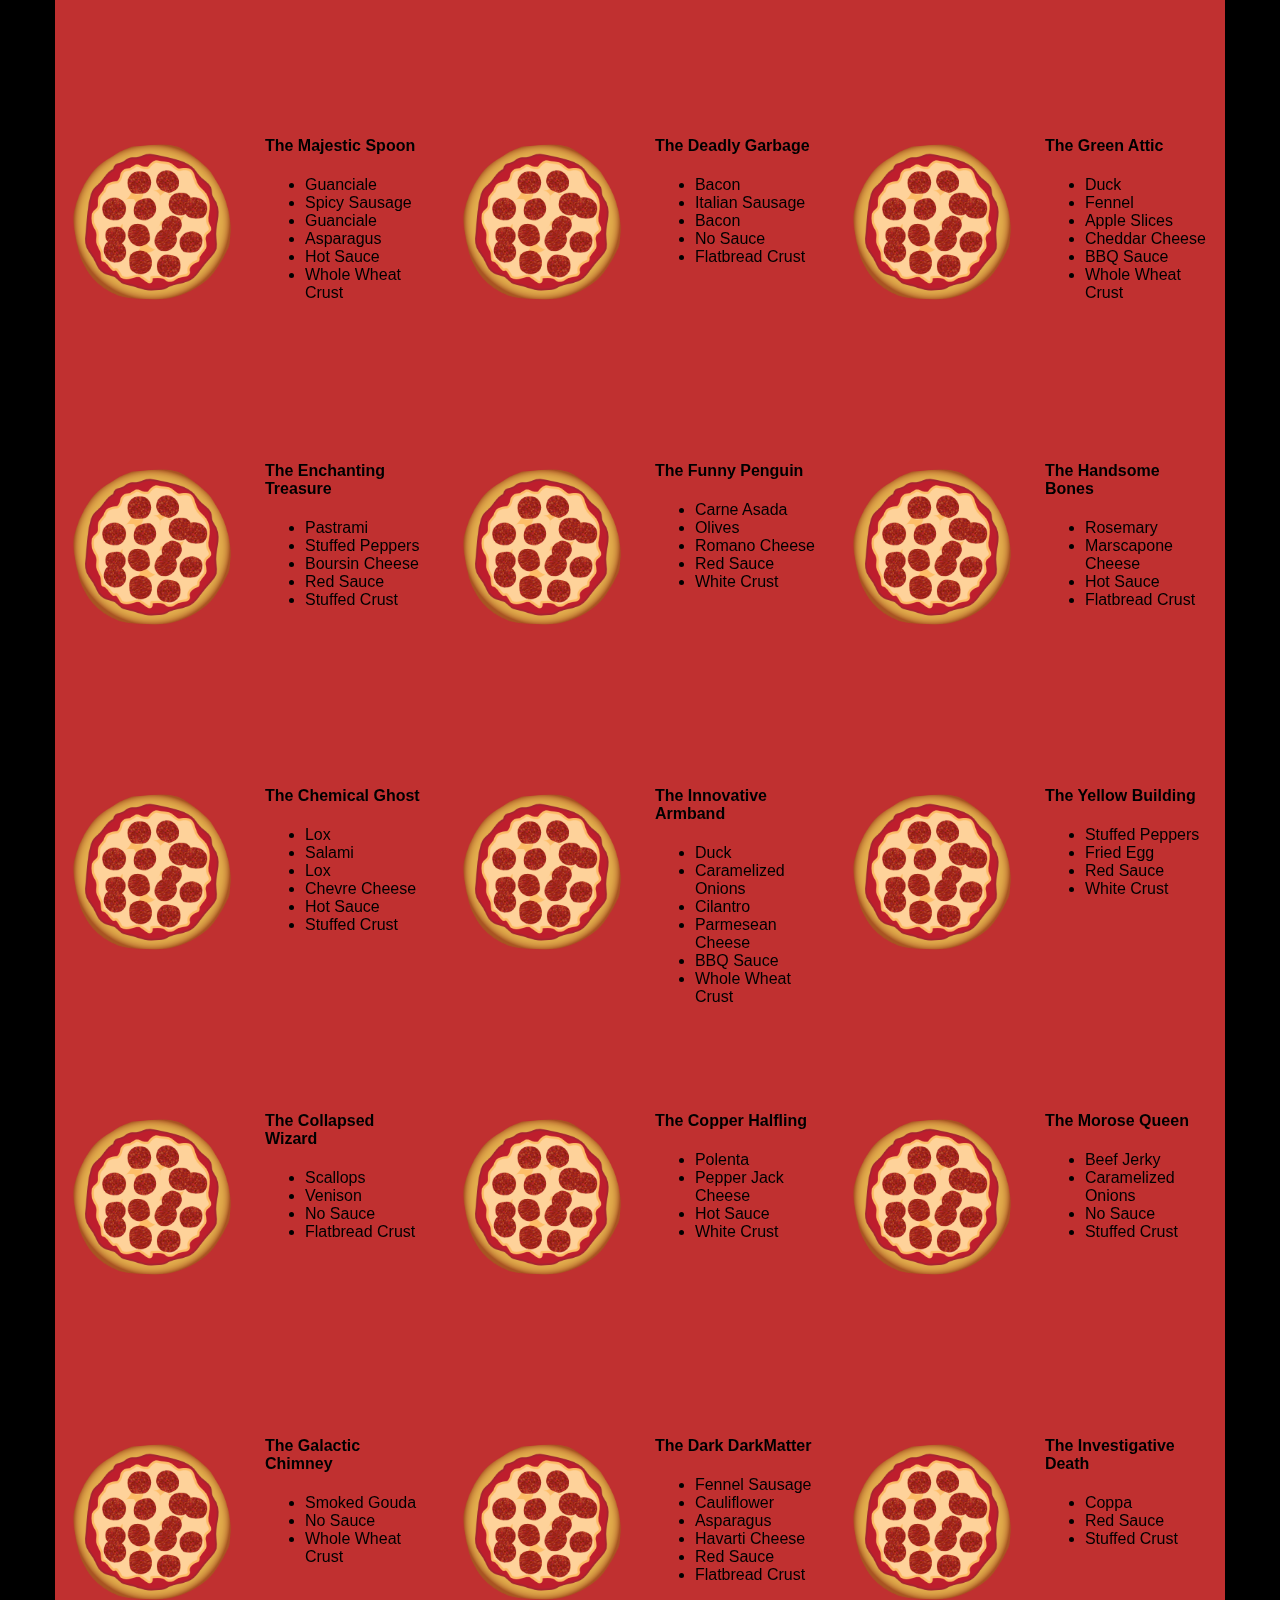
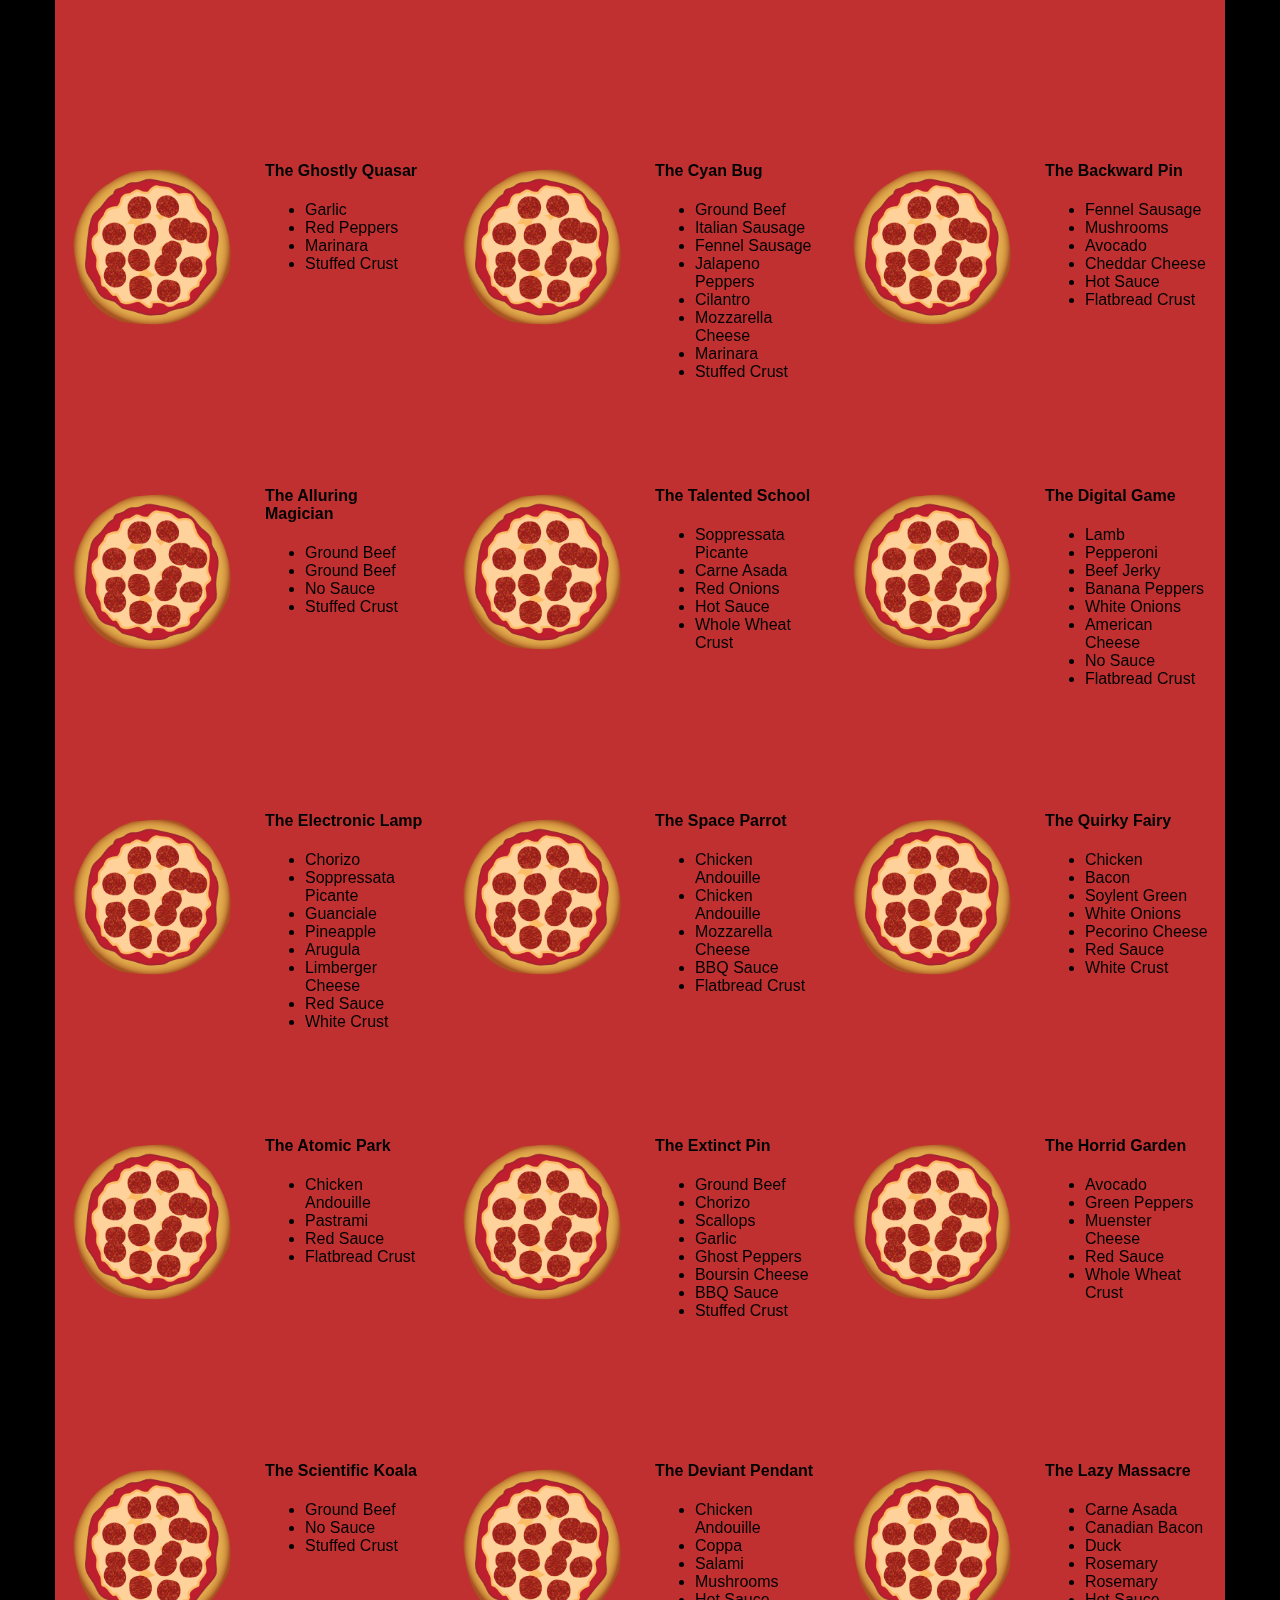
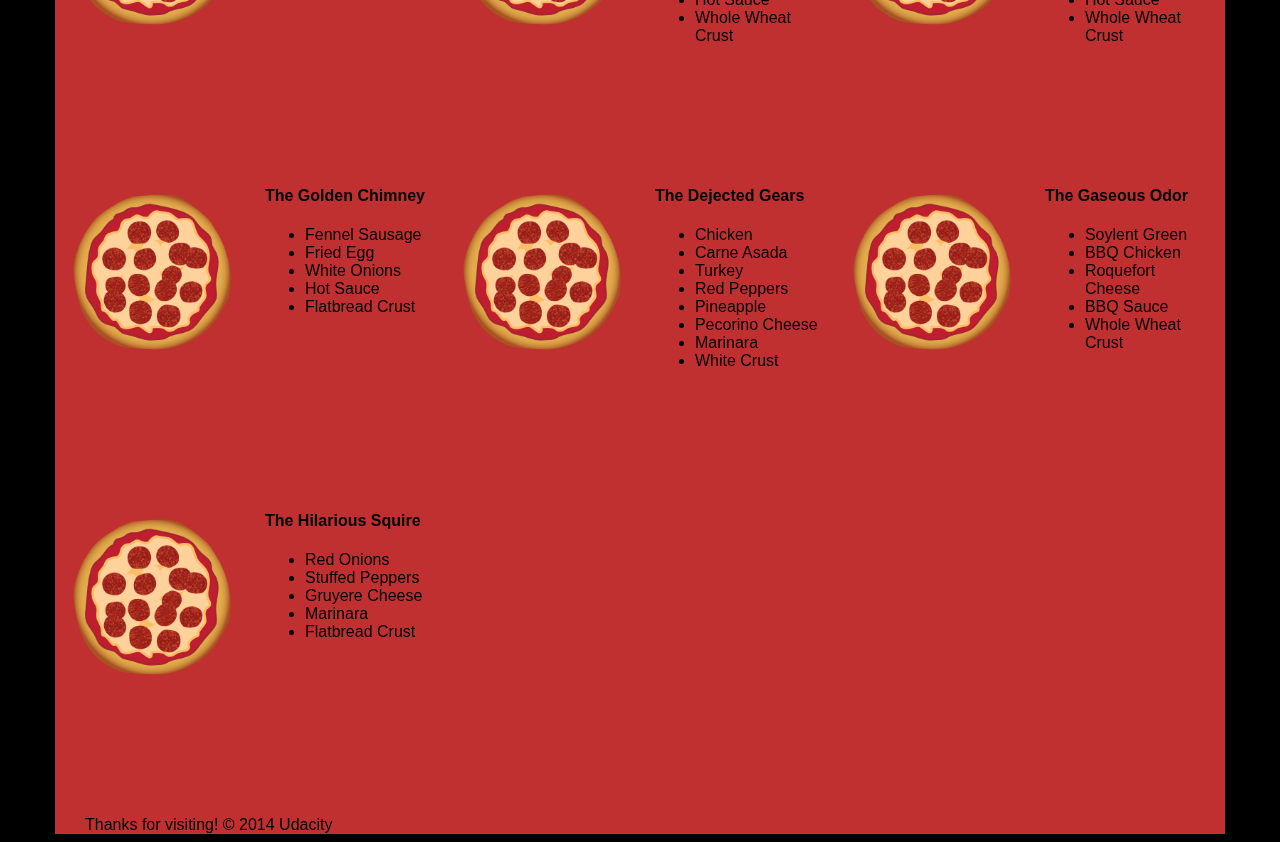
==== commit 0c2c6adc: "Optimized image, js, and fixed the scrolling jank" ====
--- a/views/pizza.html
+++ b/views/pizza.html
@@ -1,6 +1,6 @@
 <!DOCTYPE HTML>
 <html>
-<head>  
+<head>
   <link rel="stylesheet" href="css/style.css">
   <link rel="stylesheet" href="css/bootstrap-grid.css">
 </head>
@@ -41,7 +41,7 @@
       <div class="col-md-8">
         <div class="row">
           <div class="col-md-12">
-            <h2>We Have Hundreds of Pizza Recipes!</h2>            
+            <h2>We Have Hundreds of Pizza Recipes!</h2>
             <p>At Cam's Pizzeria, we know you want options. Pepperoni? Boring. Cheese? No way! Sausage? C'mon, let's get creative.</p>
 
             <p>We have every pizza ingredient imaginable in our kitchen because we know you take choice seriously. Take a look through our menu of hundreds of pizza options and we know that you'll find something you love.</p>
@@ -140,4 +140,4 @@
   <script type="text/javascript" src="js/main.js"></script>
 </body>
 
-</html>+</html>
--- a/views/css/style.css
+++ b/views/css/style.css
@@ -1,51 +1,10 @@
-/** {
-  outline: 1px solid red !important;
-}*/
-* {
-  -webkit-box-sizing: border-box;
-  -moz-box-sizing: border-box;
-  -box-sizing: border-box;
-}
-
-body {
-  font-family: "Trebuchet MS", Helvetica, sans-serif;
-  background: black;
-}
-
-input {
-  background: grey;
-  font-size: 18px;
-}
-
-form {
-  display: inline-block;
-}
-
-.centered {
-  text-align: center;
-}
-
-#pizzaSize {
-  font-weight: 800;
-}
-
-.mover {
-  position: fixed;
-  width: 256px;
-  z-index: -1;
-}
-
-.randomPizzaContainer {
-  float: left;
-  display: flex;
-}
-
-.randomPizzaContainer:after {
-  content: "";
-  display: table;
-  clear:both;
-}
-
- .container {
-  background-color: rgba(240, 60, 60, 0.8);
-}+*{-webkit-box-sizing:border-box;-moz-box-sizing:border-box;-box-sizing:border-box;}
+body{font-family:"Trebuchet MS", Helvetica, sans-serif;background:black;}
+input{background:grey;font-size:18px;}
+form{display:inline-block;}
+.centered{text-align:center;}
+#pizzaSize{font-weight:800;}
+.mover{position:fixed;width:256px;z-index:-1;}
+.randomPizzaContainer{float:left;display:flex;}
+.randomPizzaContainer:after{content:"";display:table;clear:both;}
+.container{background-color:rgba(240, 60, 60, 0.8);}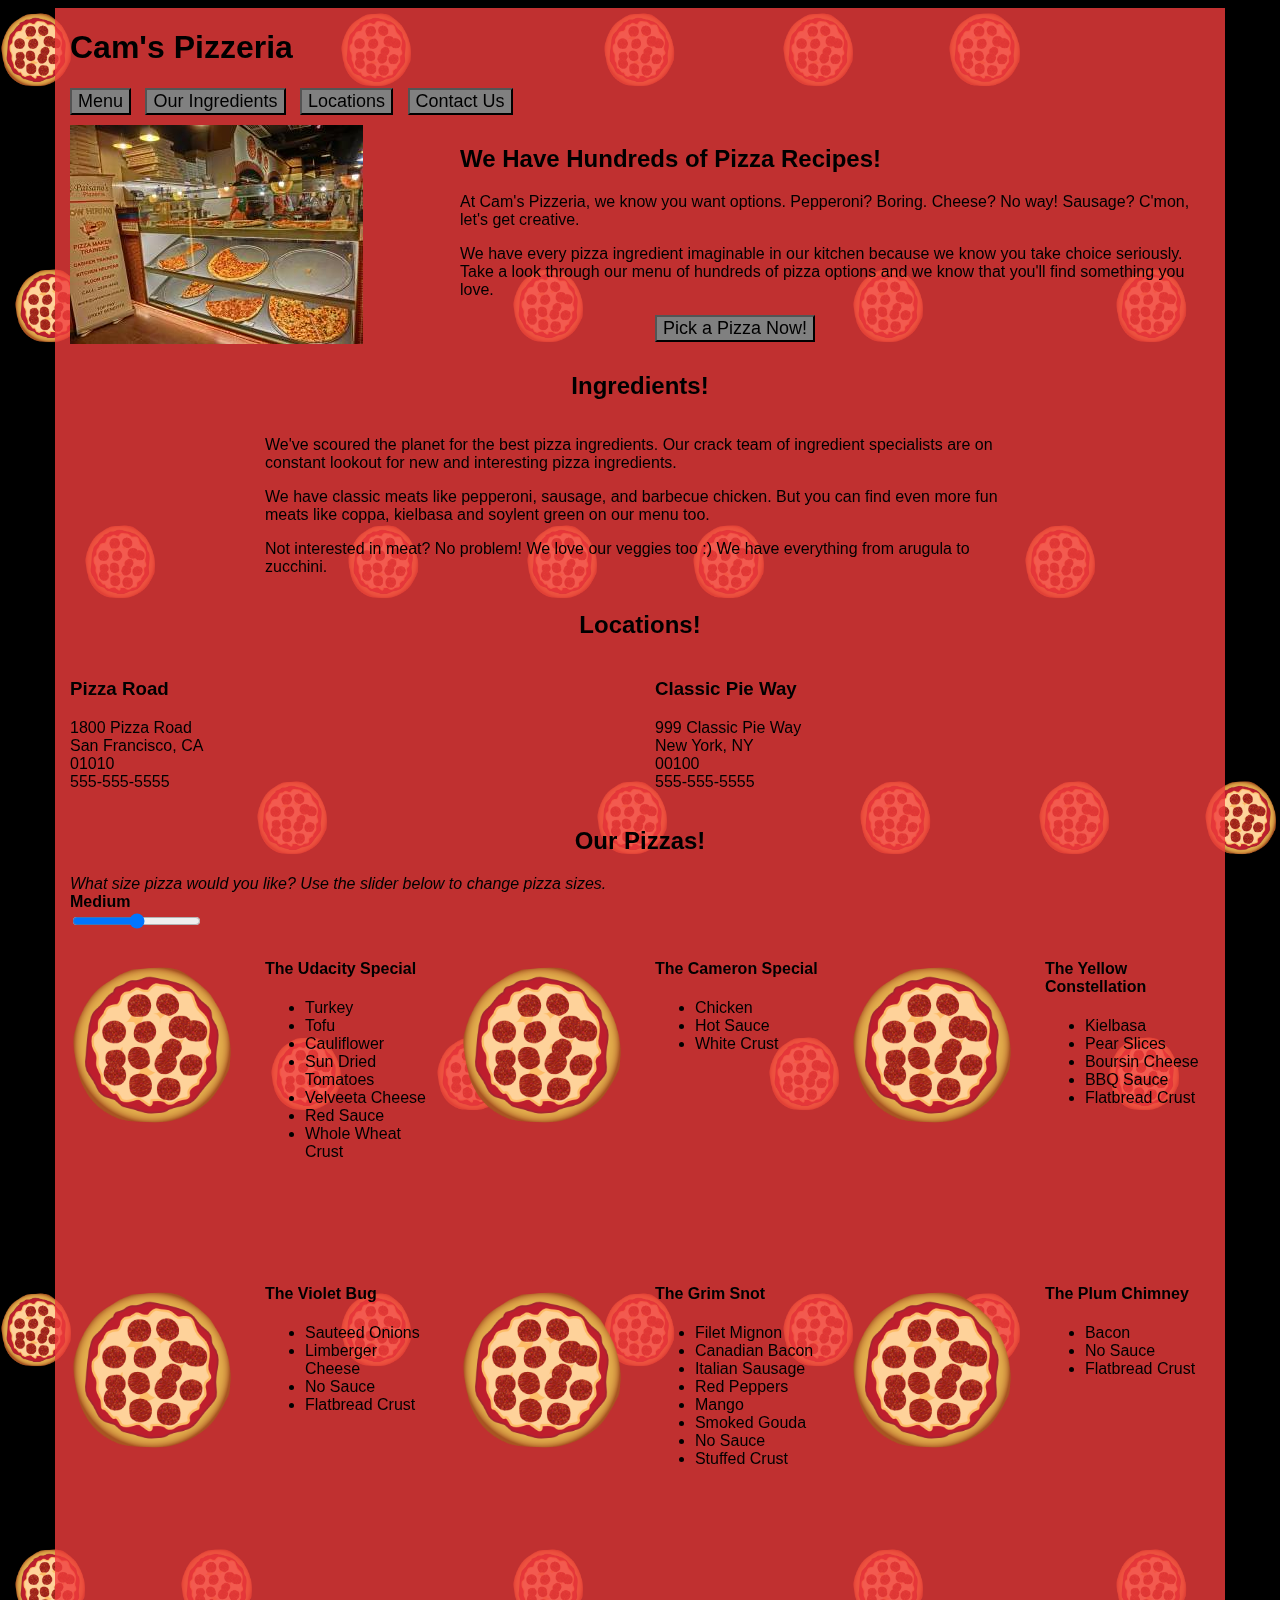
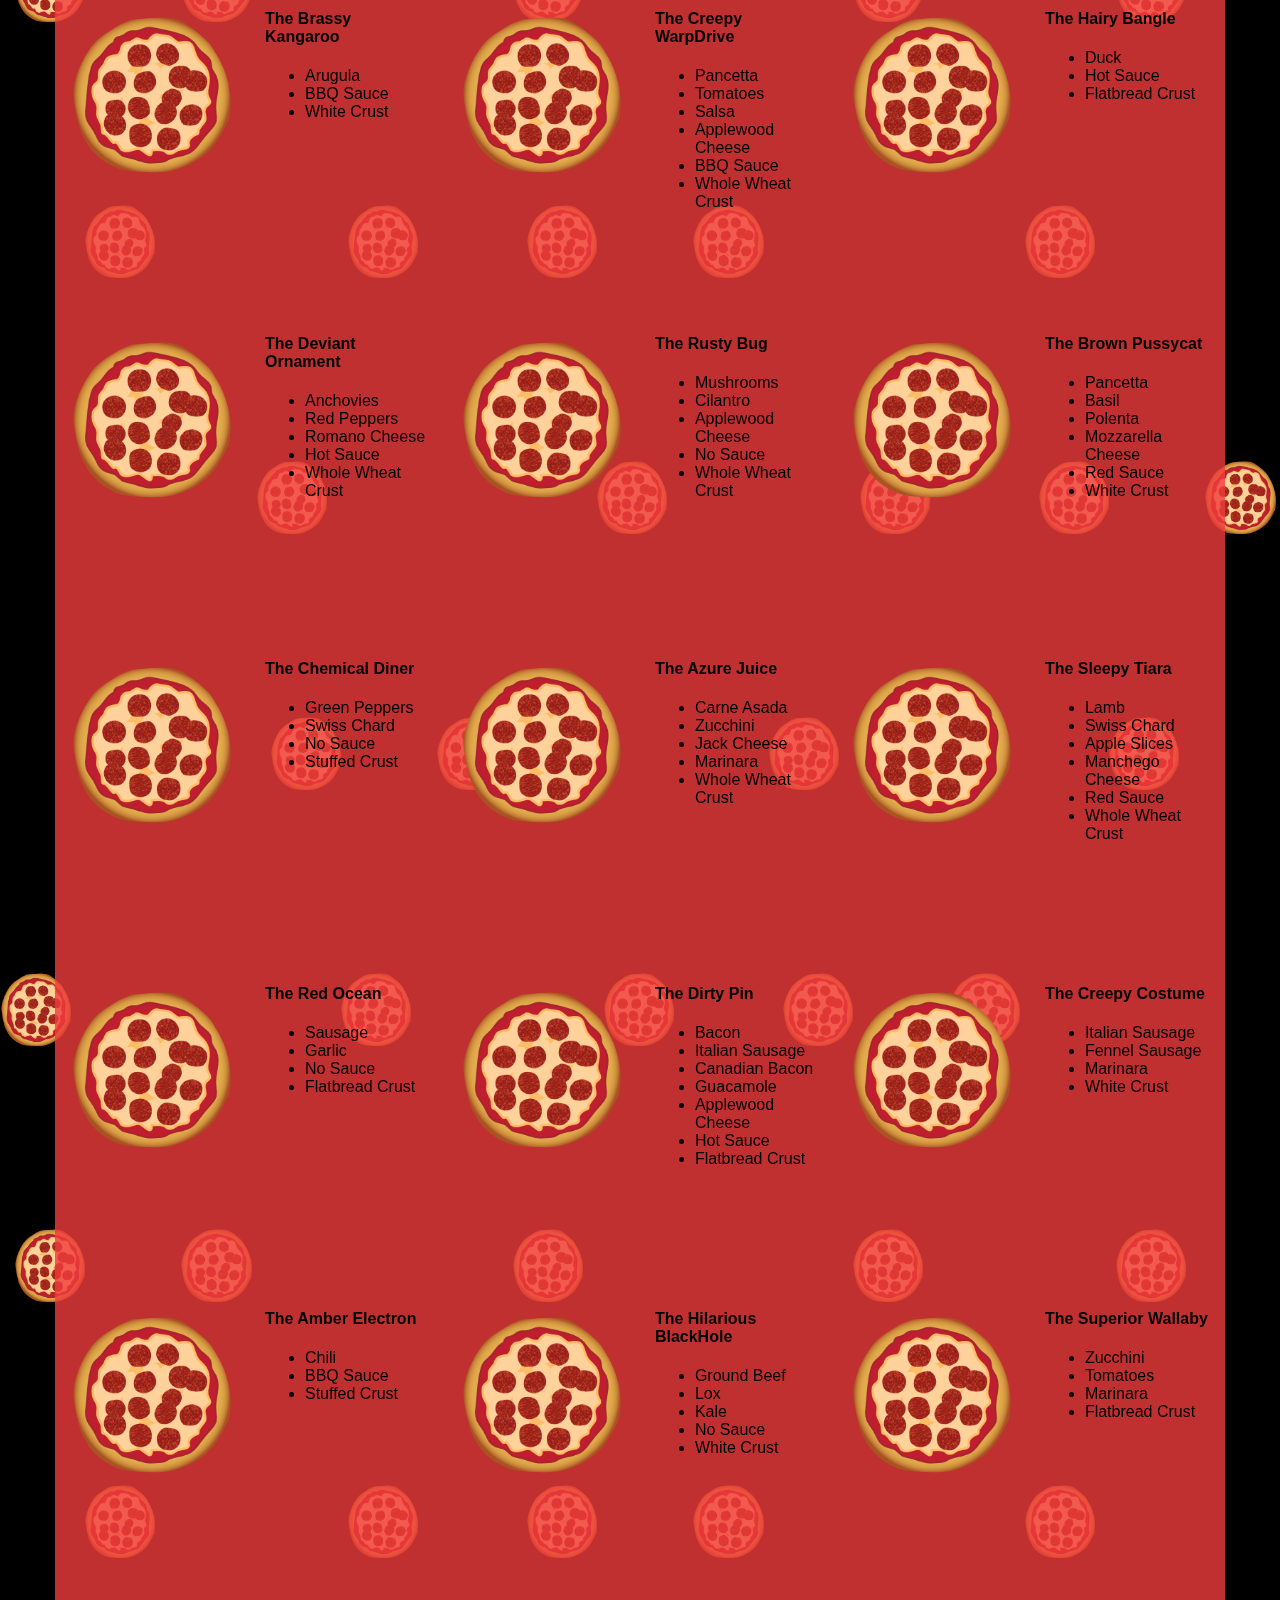
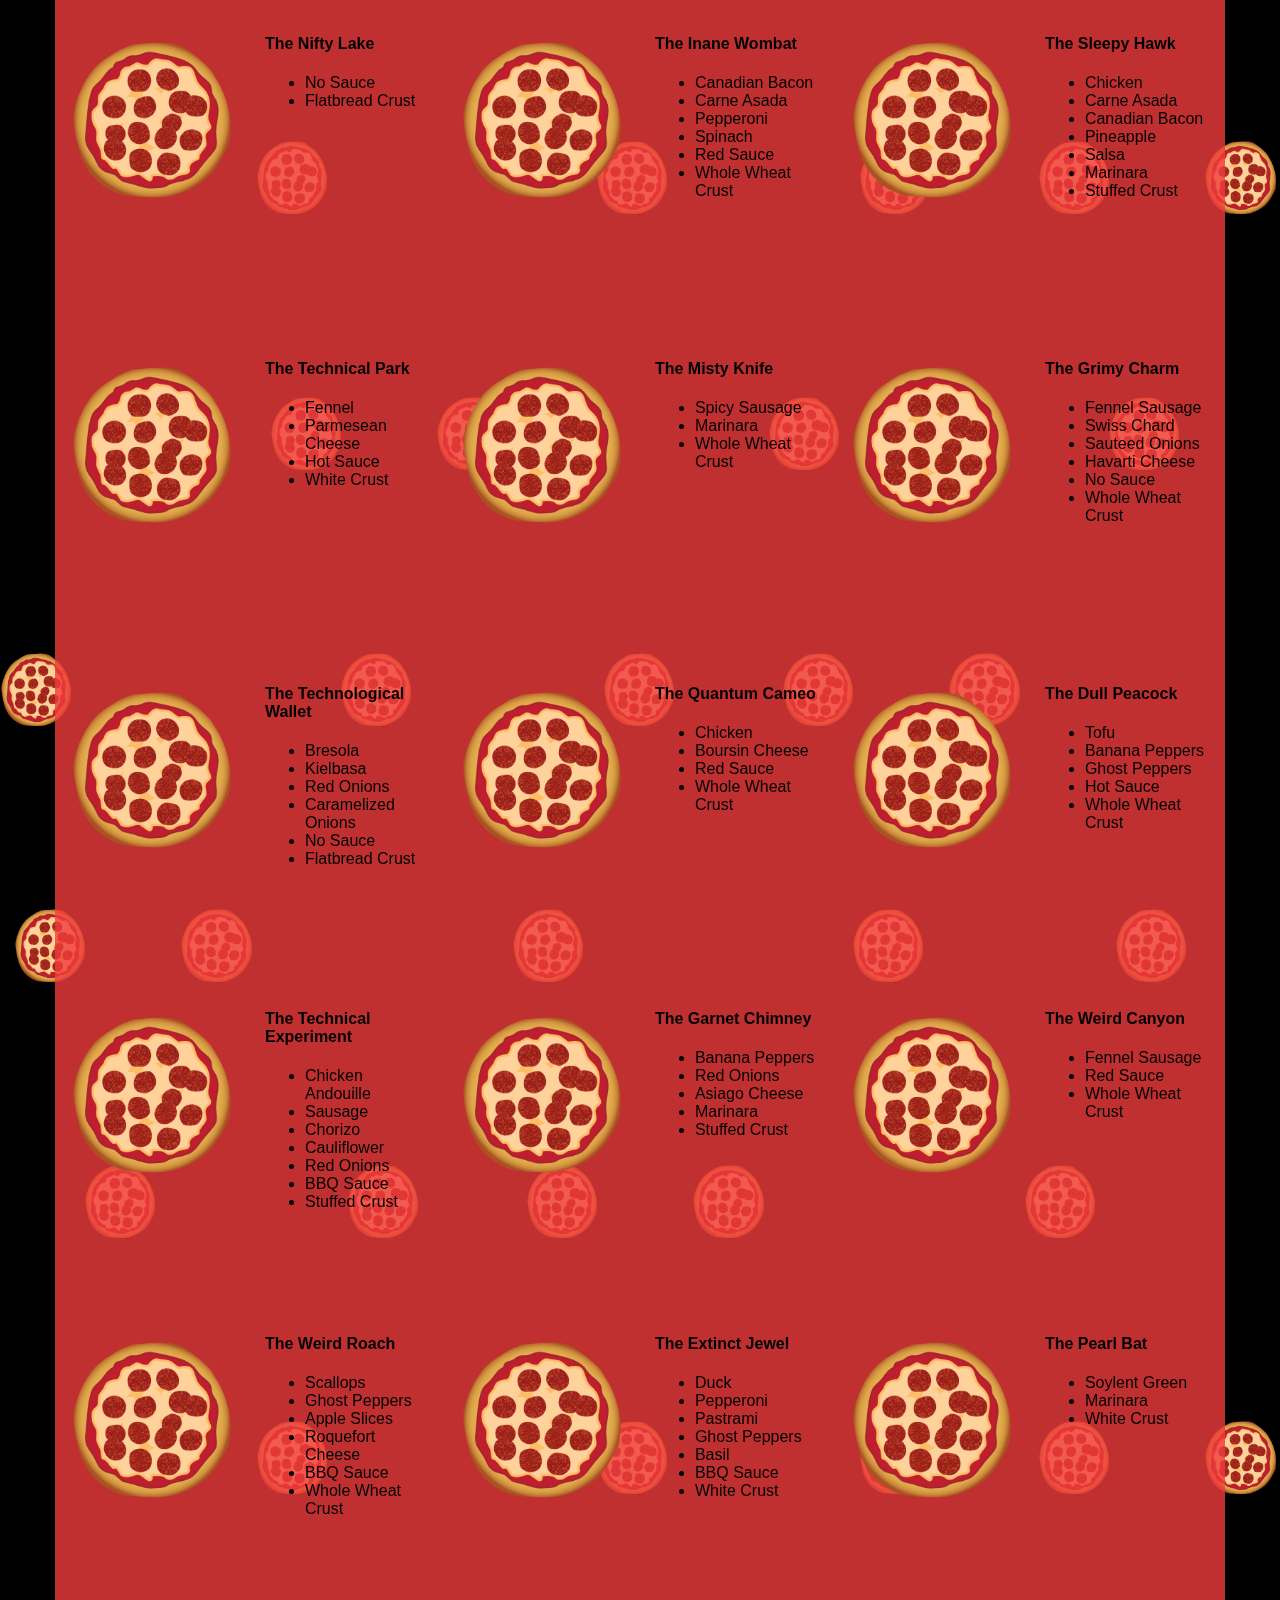
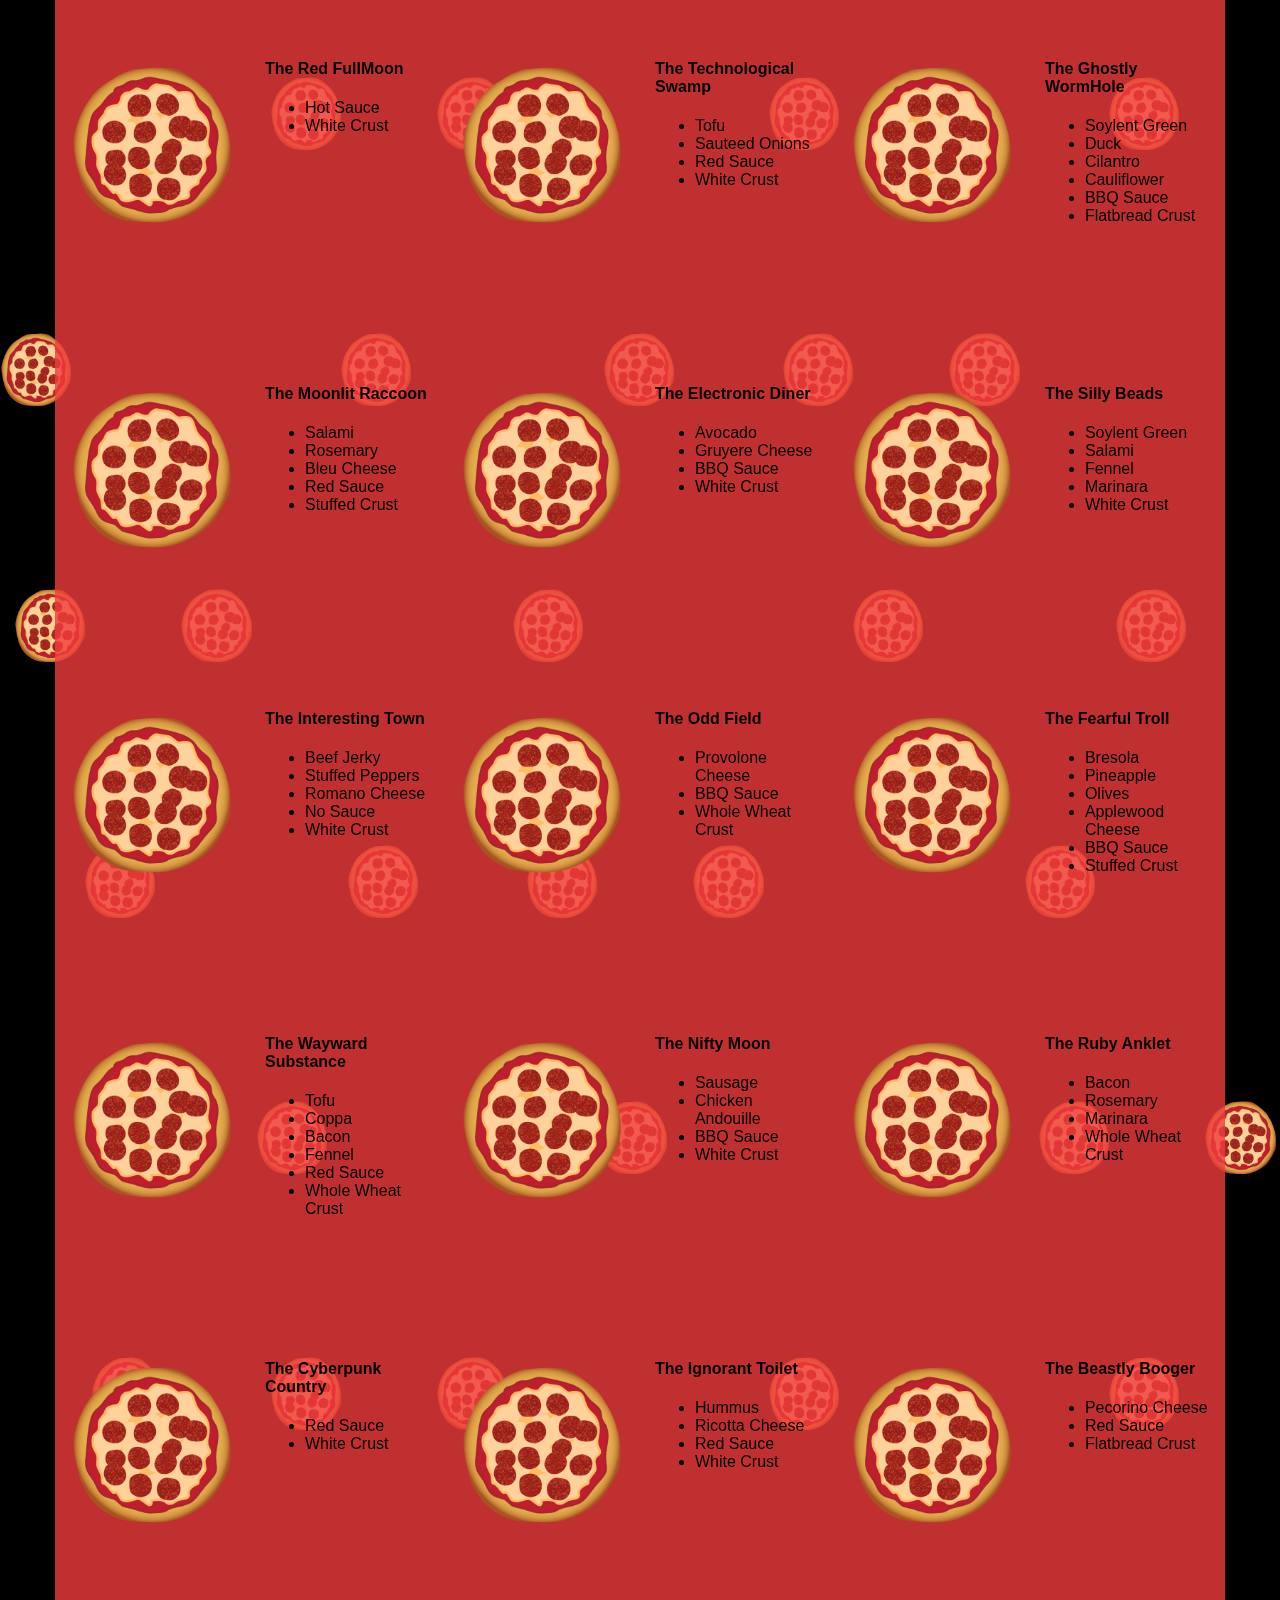
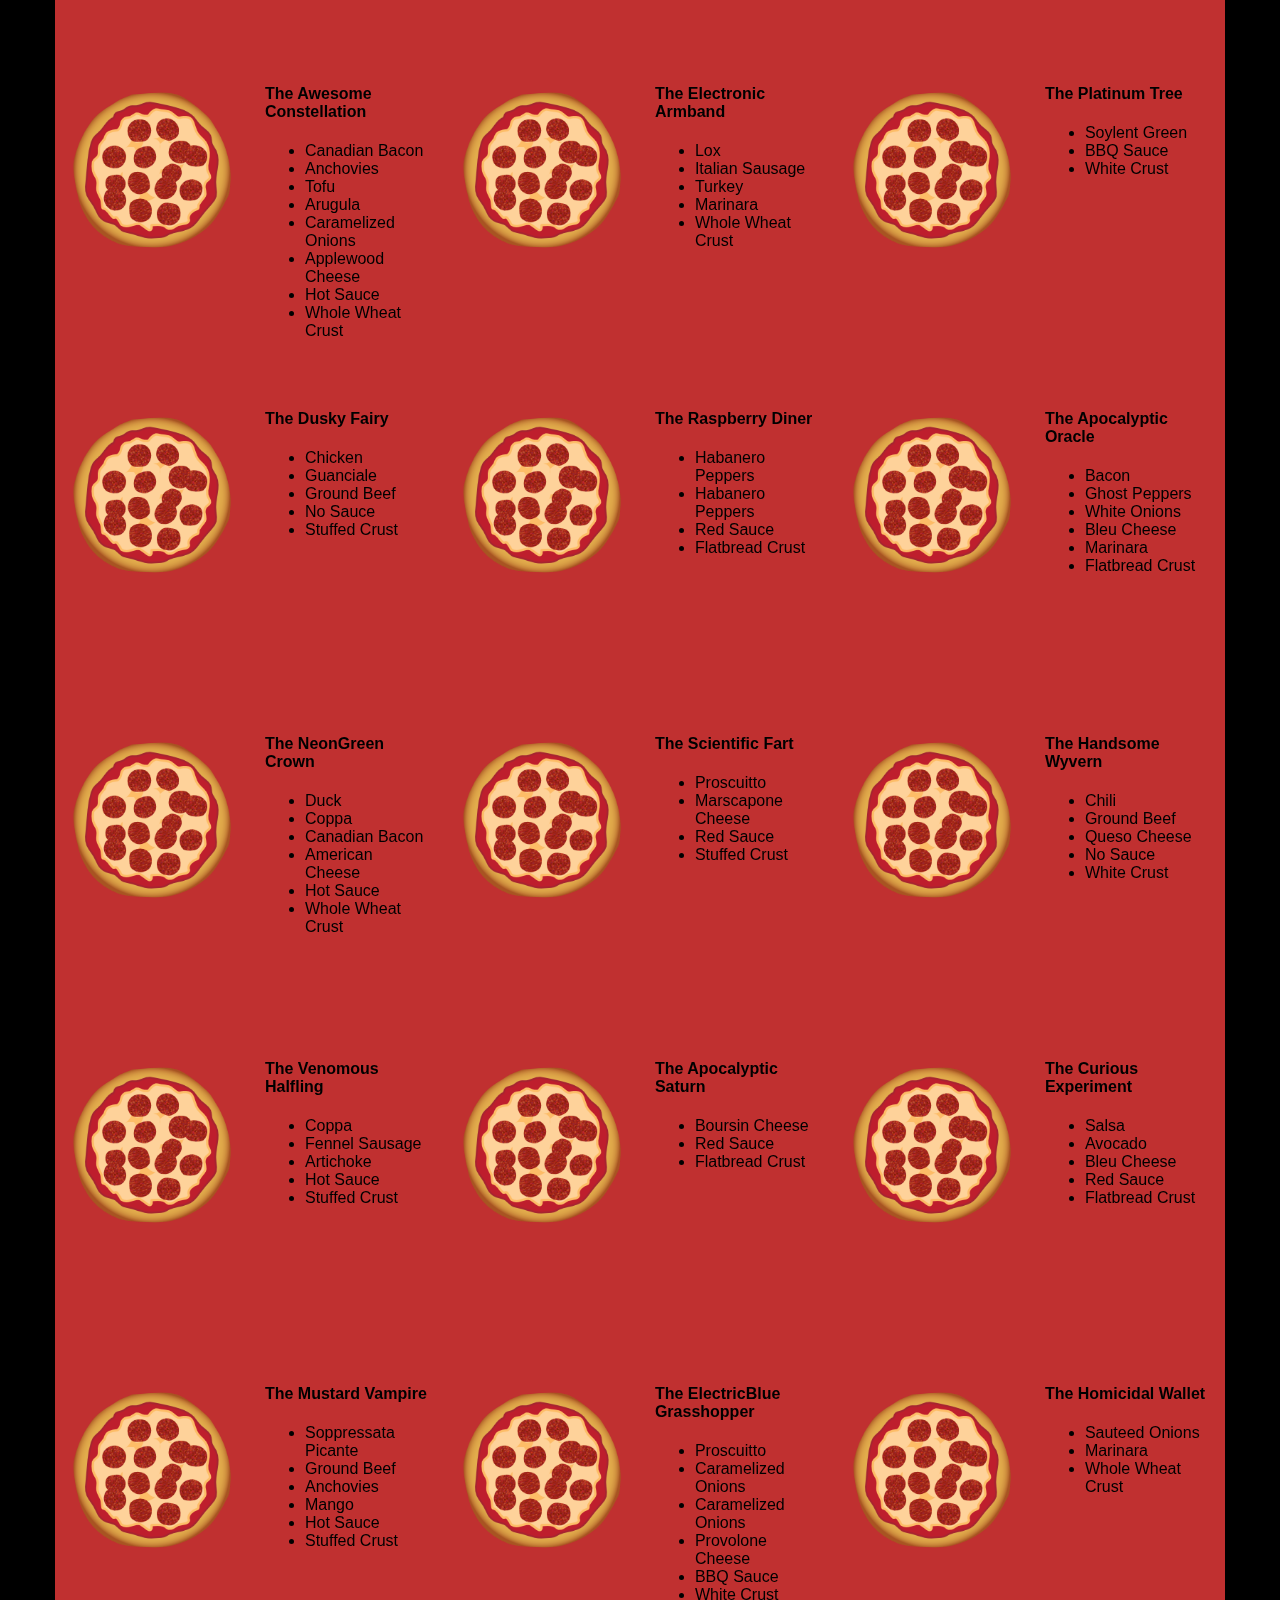
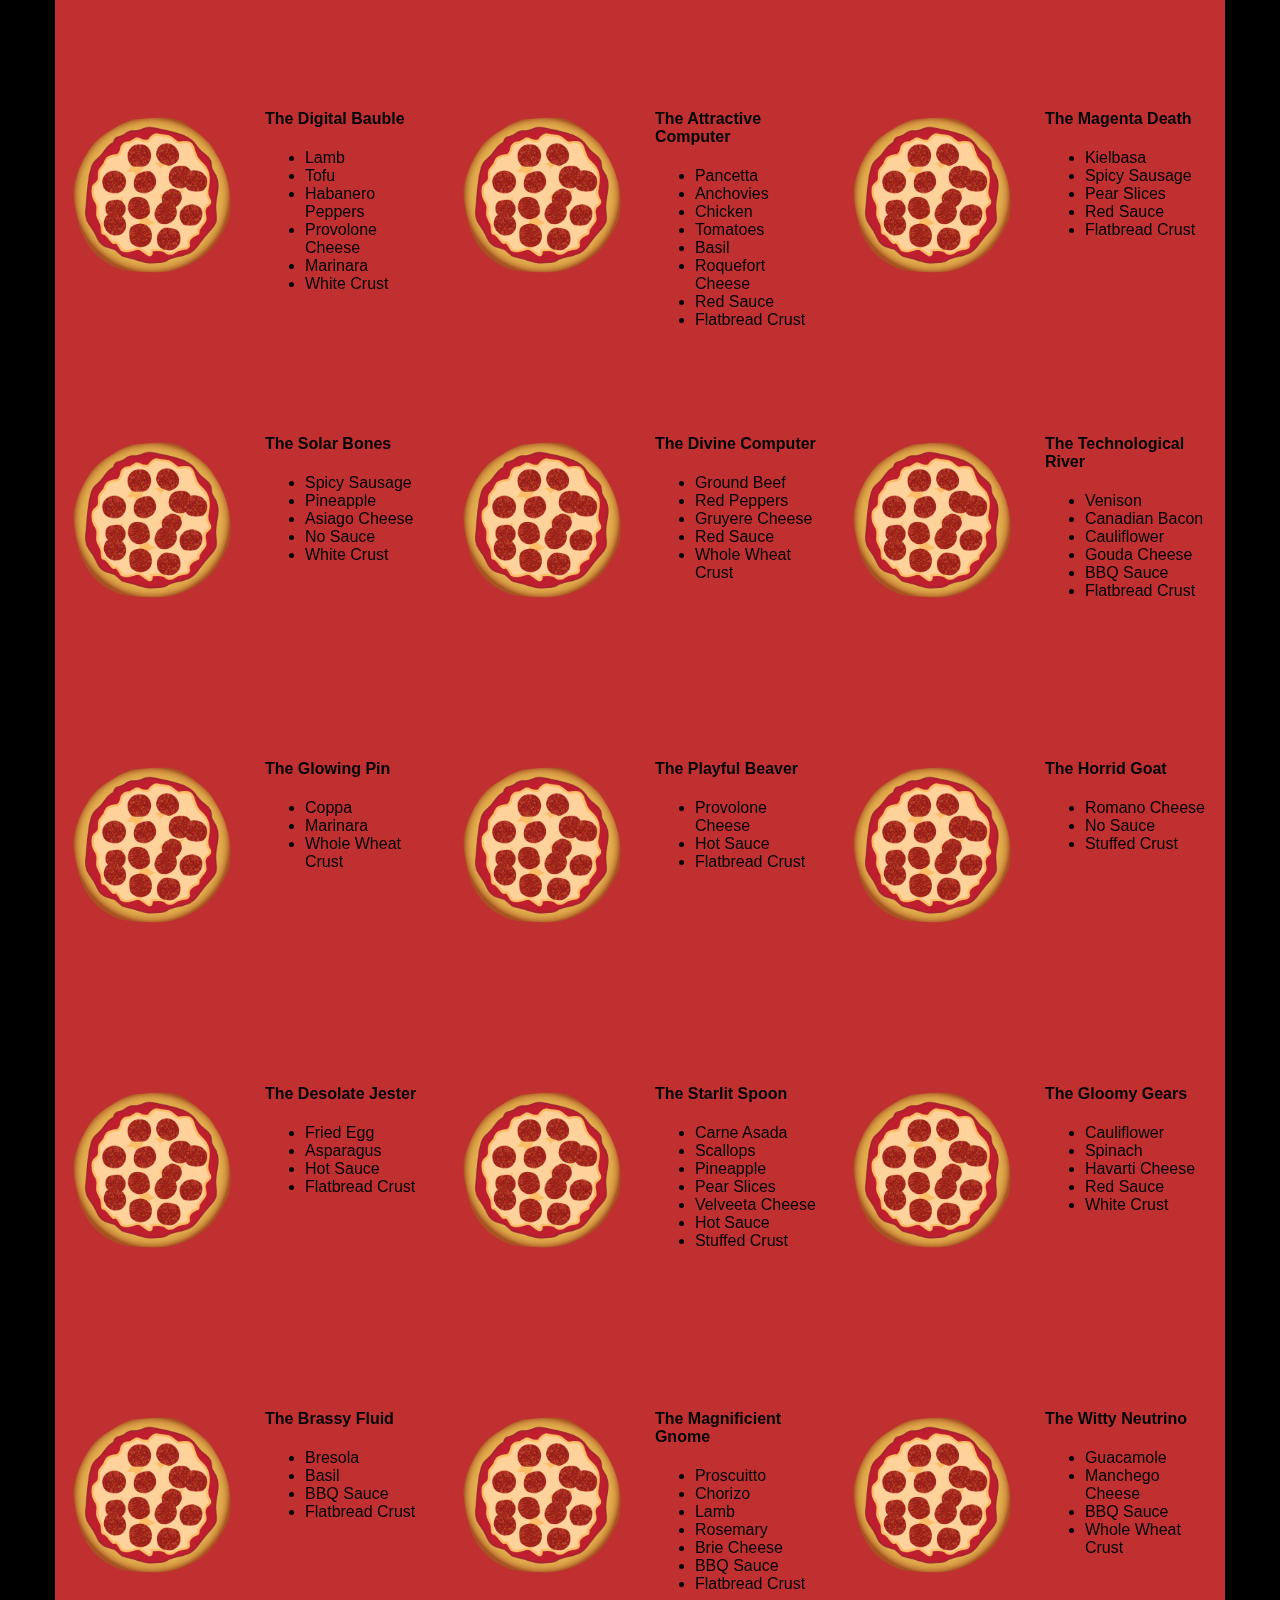
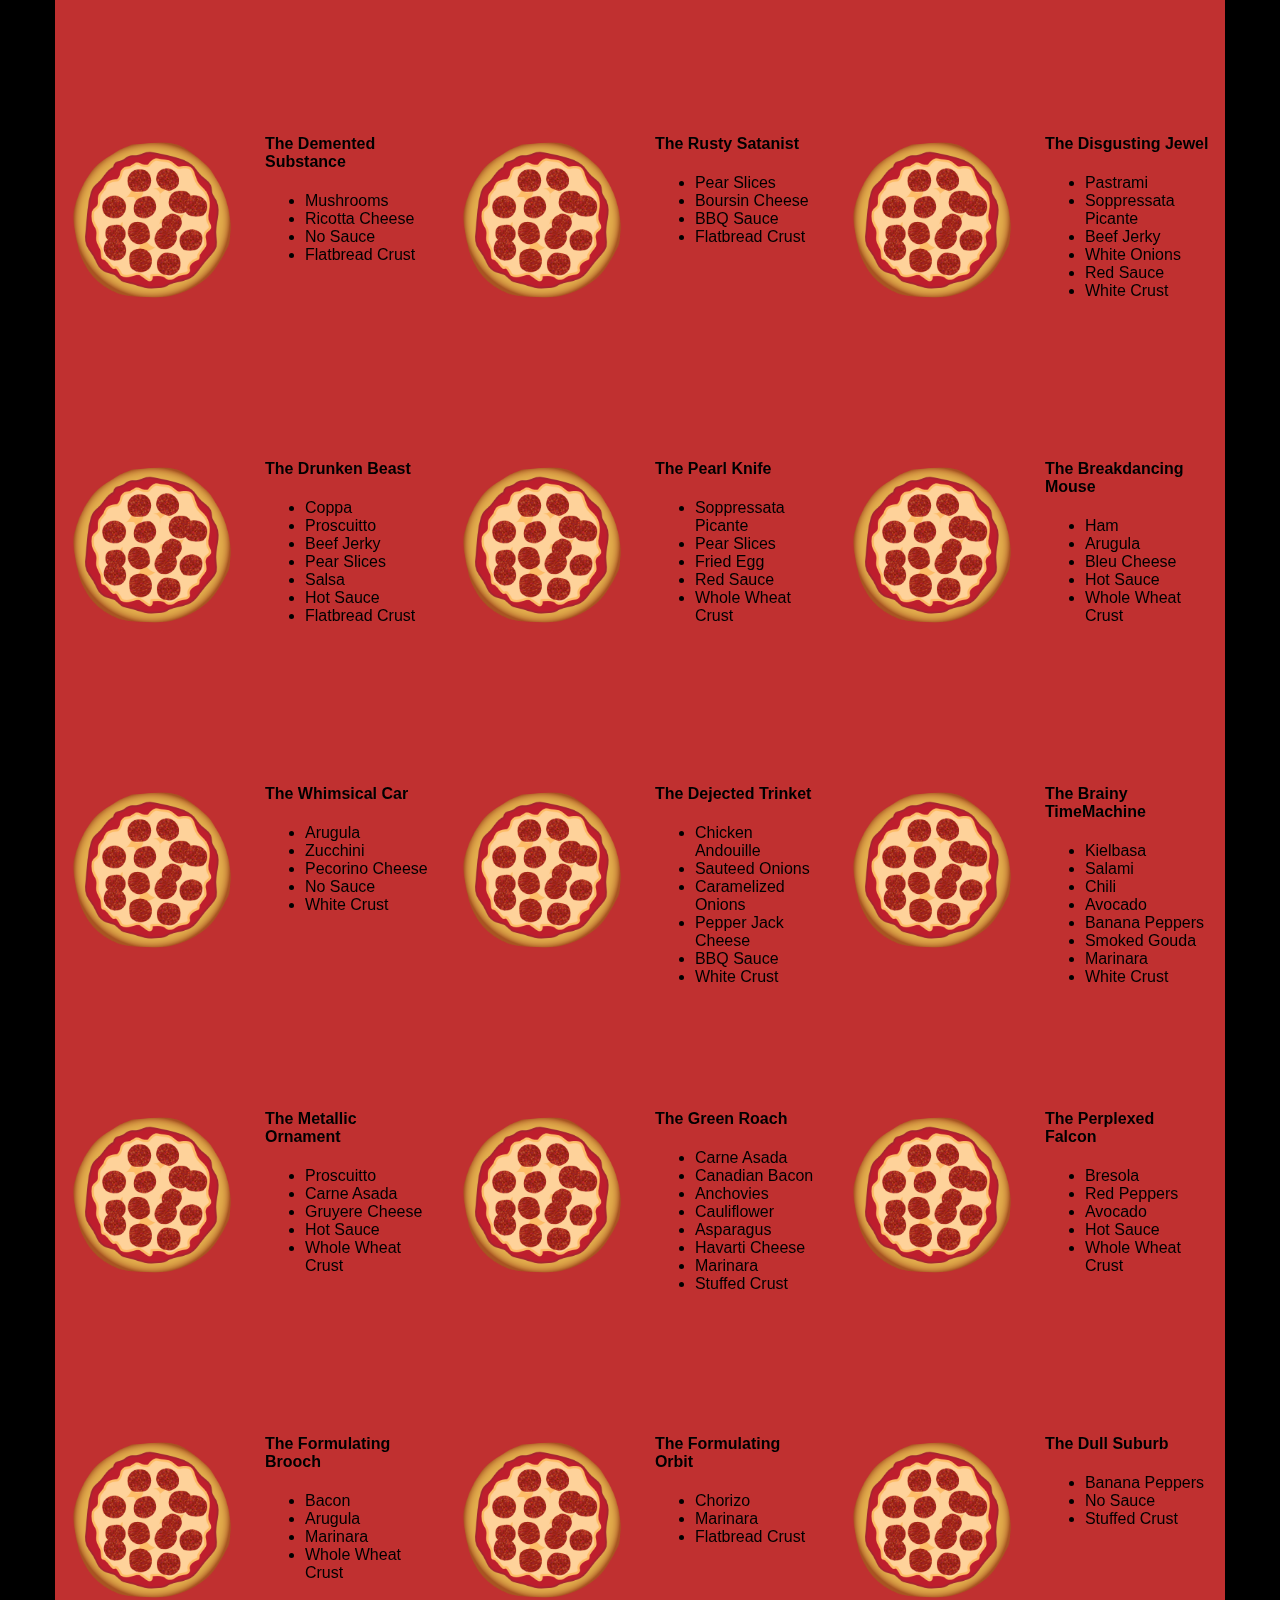
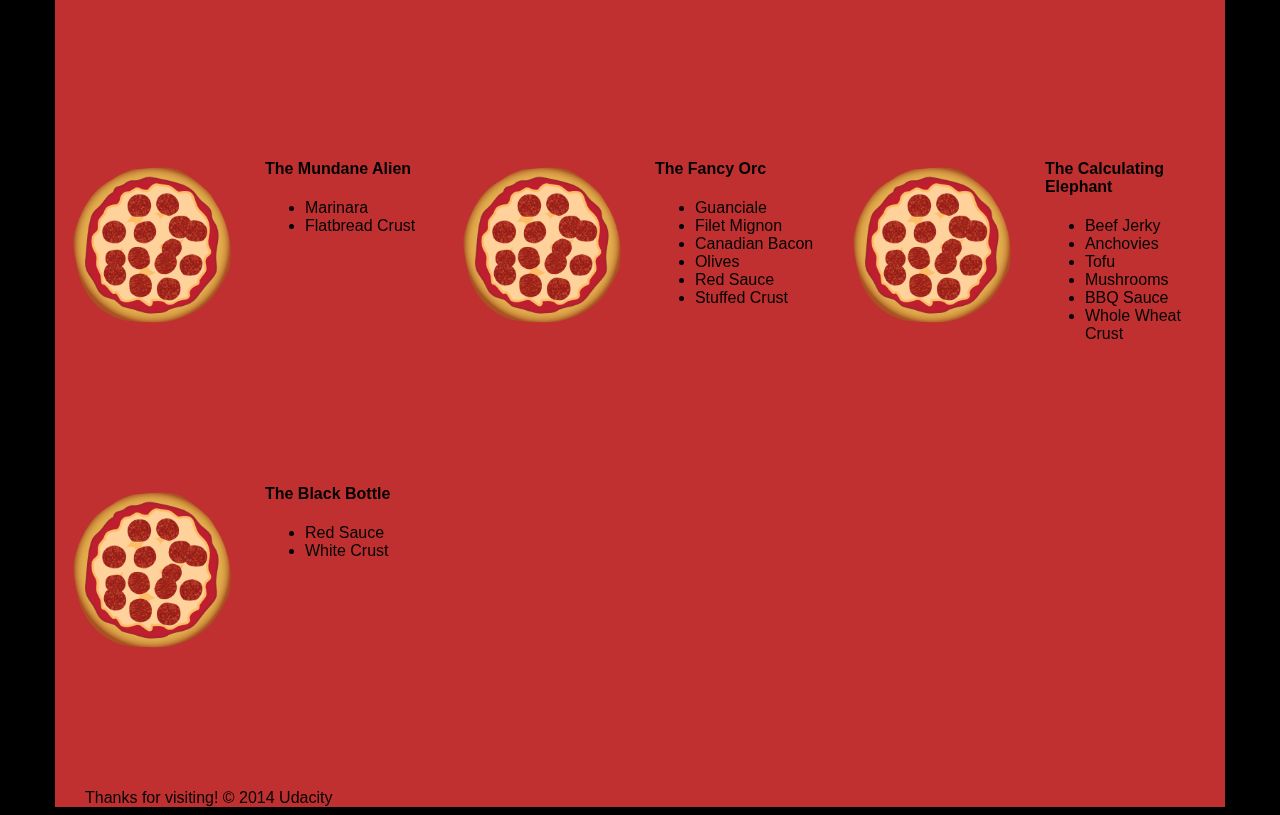
==== commit 1cbe2ef5: "Added viewport and increased margin for input buttons." ====
--- a/views/pizza.html
+++ b/views/pizza.html
@@ -1,6 +1,10 @@
 <!DOCTYPE HTML>
 <html>
 <head>
+    <meta charset="utf-8">
+    <meta name="viewport" content="width=device-width, initial-scale=1">
+    <meta name="description" content="Project4 - Optimization">
+    <meta name="author" content="Nidhi Varma">
   <link rel="stylesheet" href="css/style.css">
   <link rel="stylesheet" href="css/bootstrap-grid.css">
 </head>
--- a/views/css/style.css
+++ b/views/css/style.css
@@ -1,10 +1,10 @@
 *{-webkit-box-sizing:border-box;-moz-box-sizing:border-box;-box-sizing:border-box;}
-body{font-family:"Trebuchet MS", Helvetica, sans-serif;background:black;}
-input{background:grey;font-size:18px;}
+body{font-family:"Trebuchet MS", Helvetica, sans-serif;background:black; font-size: 16px;}
+input{background:grey;font-size:18px;margin-right: 10px; margin-bottom: 10px;}
 form{display:inline-block;}
 .centered{text-align:center;}
 #pizzaSize{font-weight:800;}
 .mover{position:fixed;width:256px;z-index:-1;}
 .randomPizzaContainer{float:left;display:flex;}
 .randomPizzaContainer:after{content:"";display:table;clear:both;}
-.container{background-color:rgba(240, 60, 60, 0.8);}+.container{background-color:rgba(240, 60, 60, 0.8);}
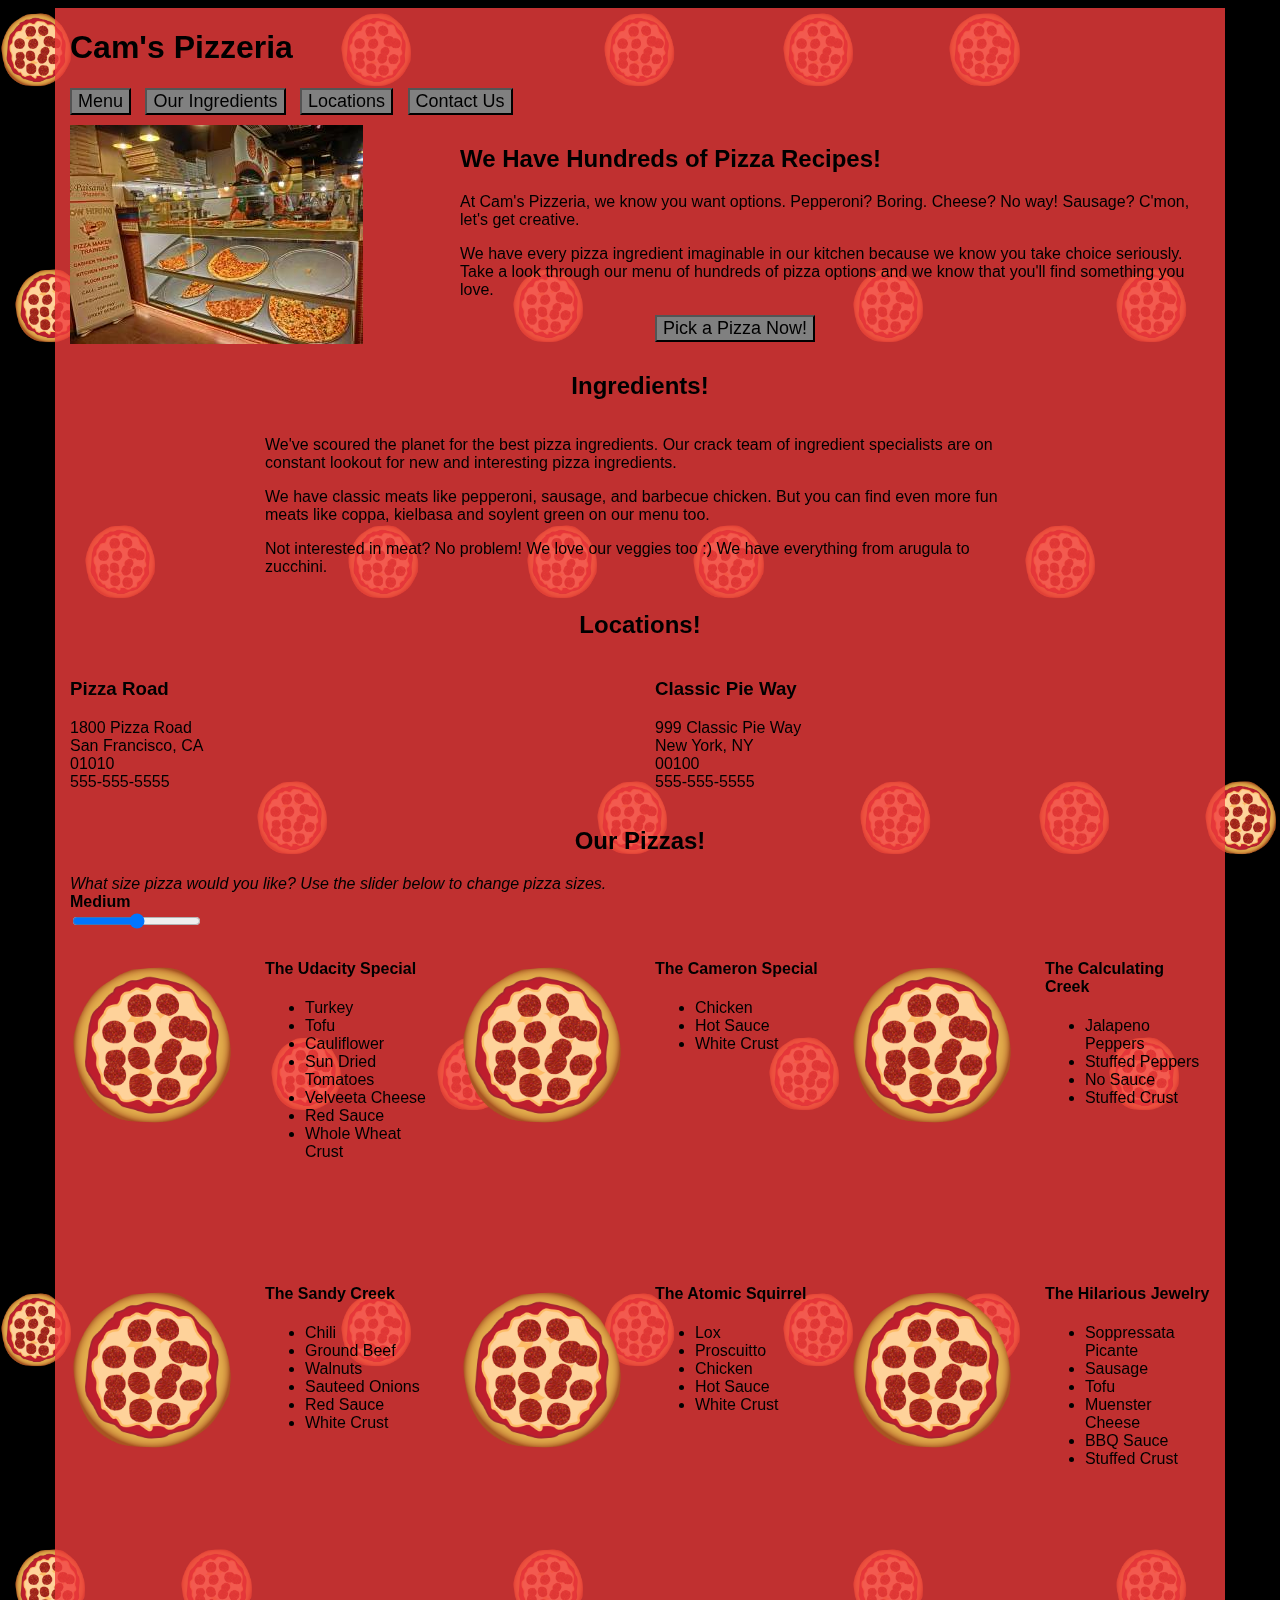
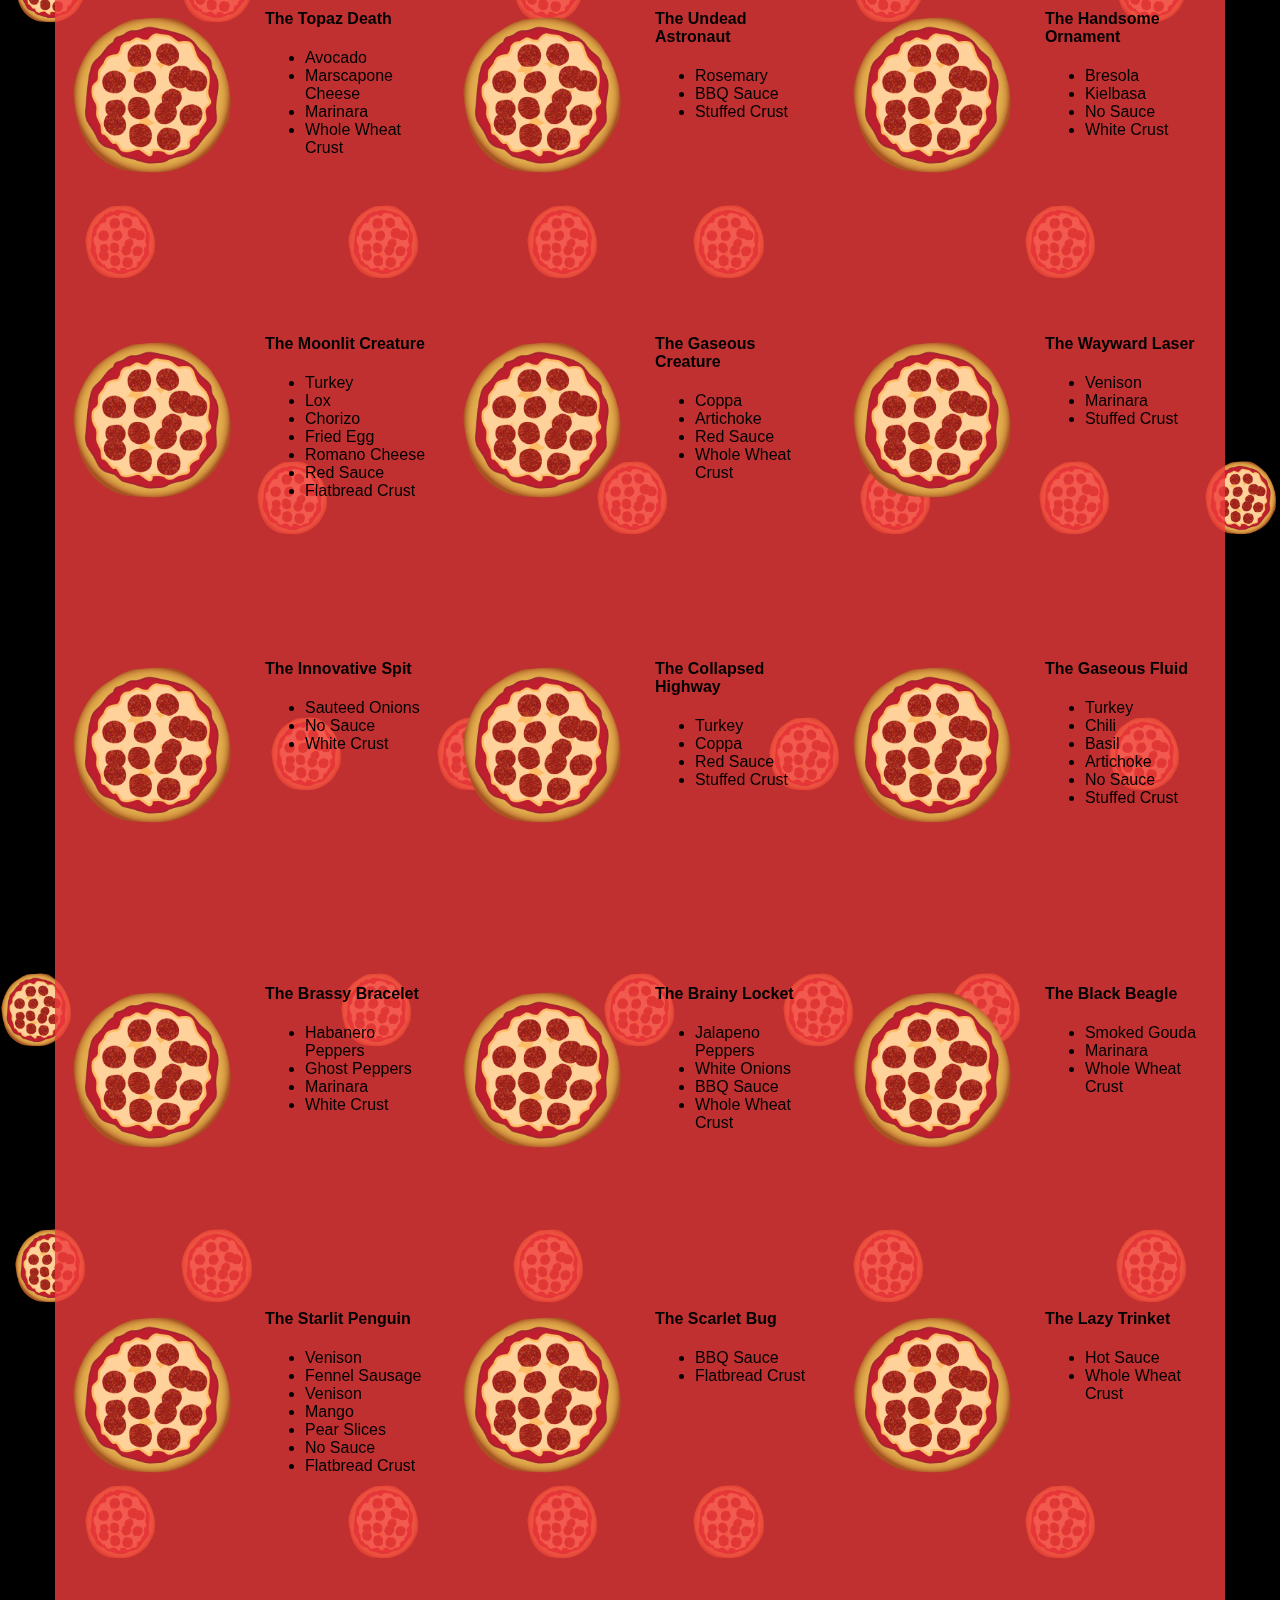
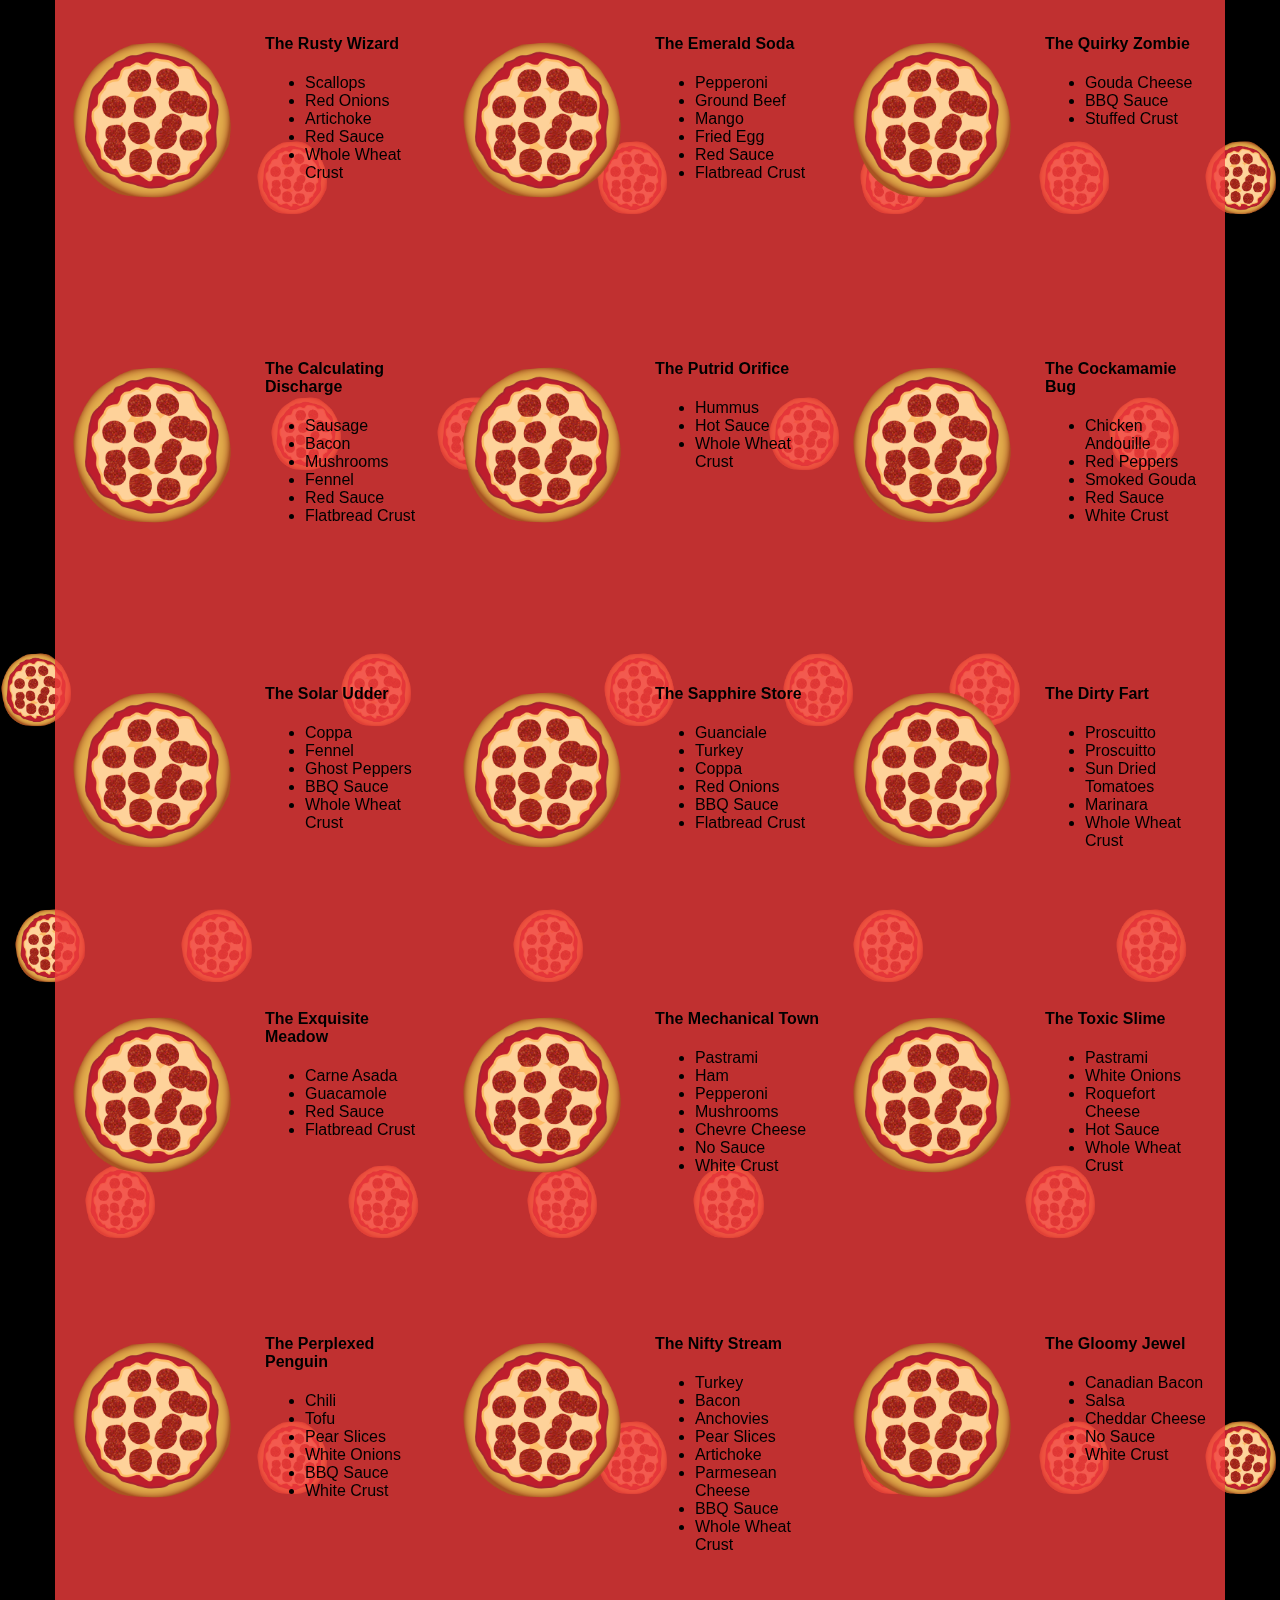
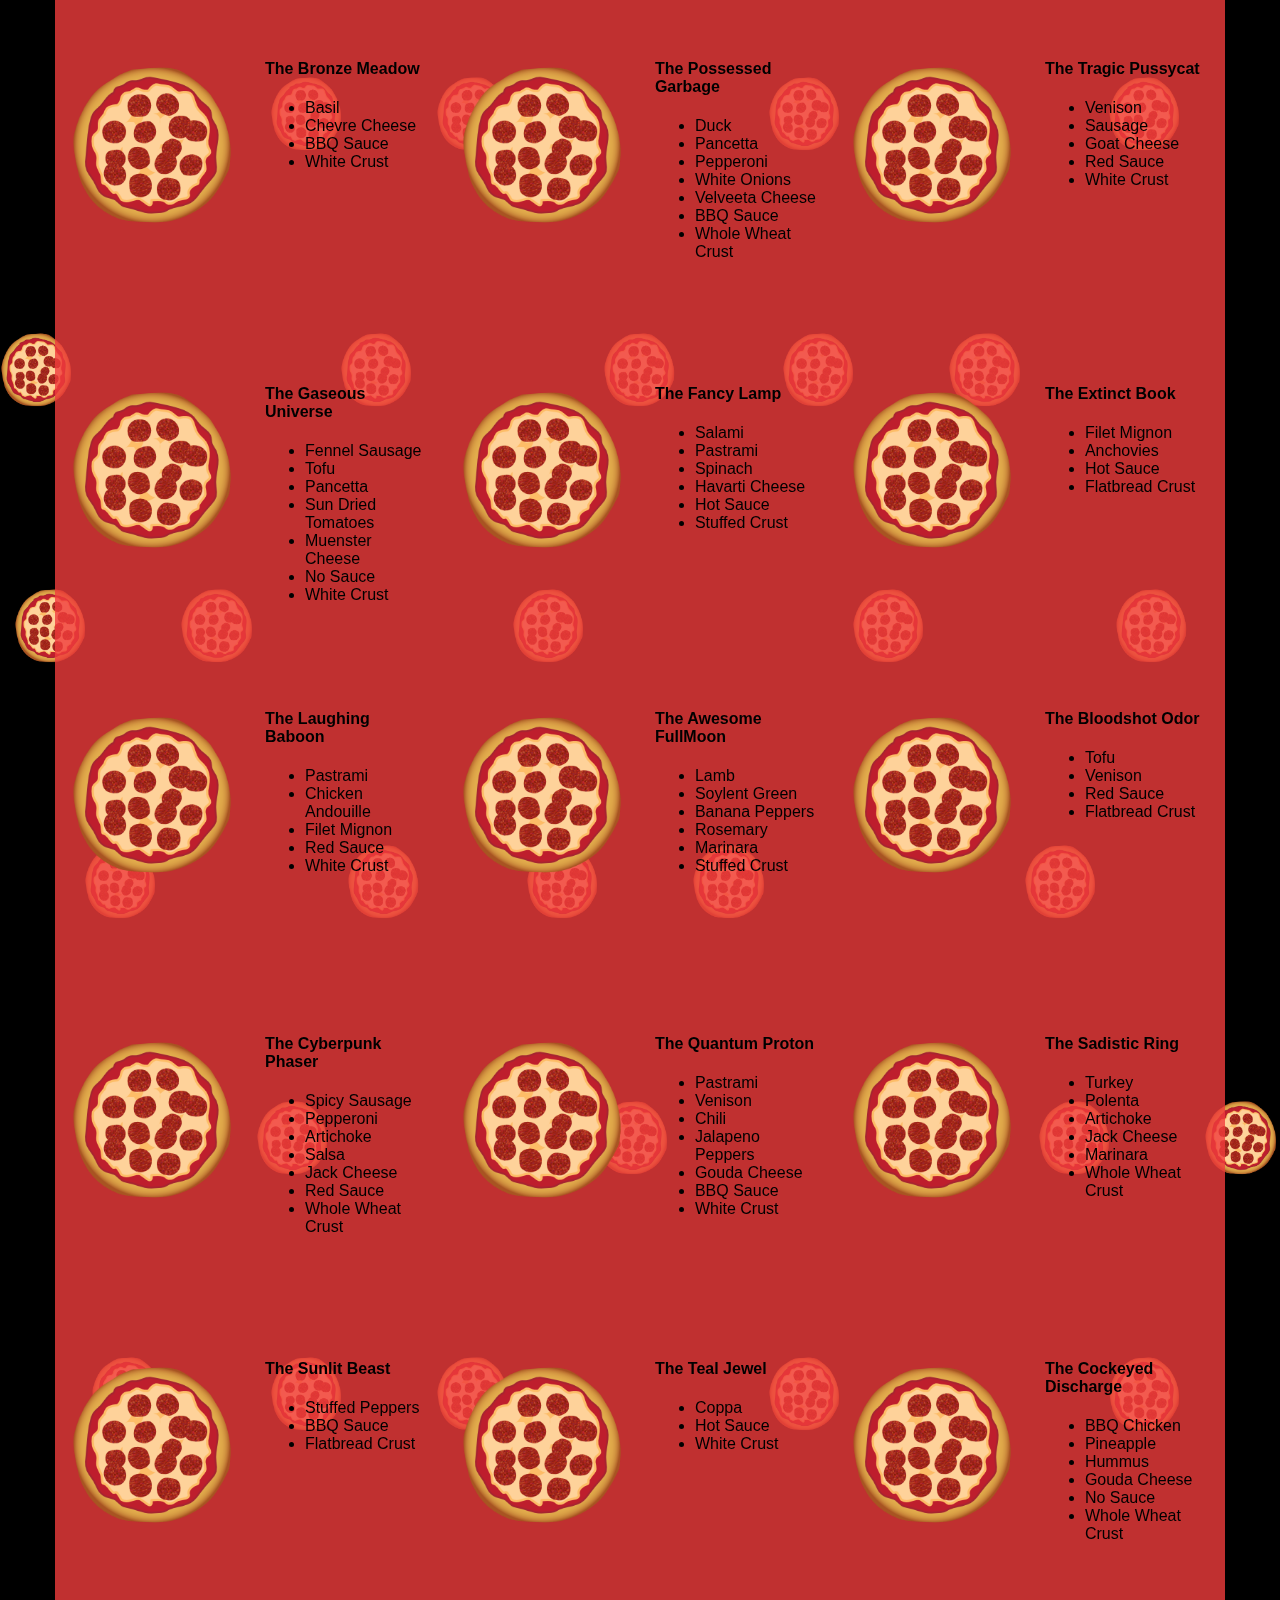
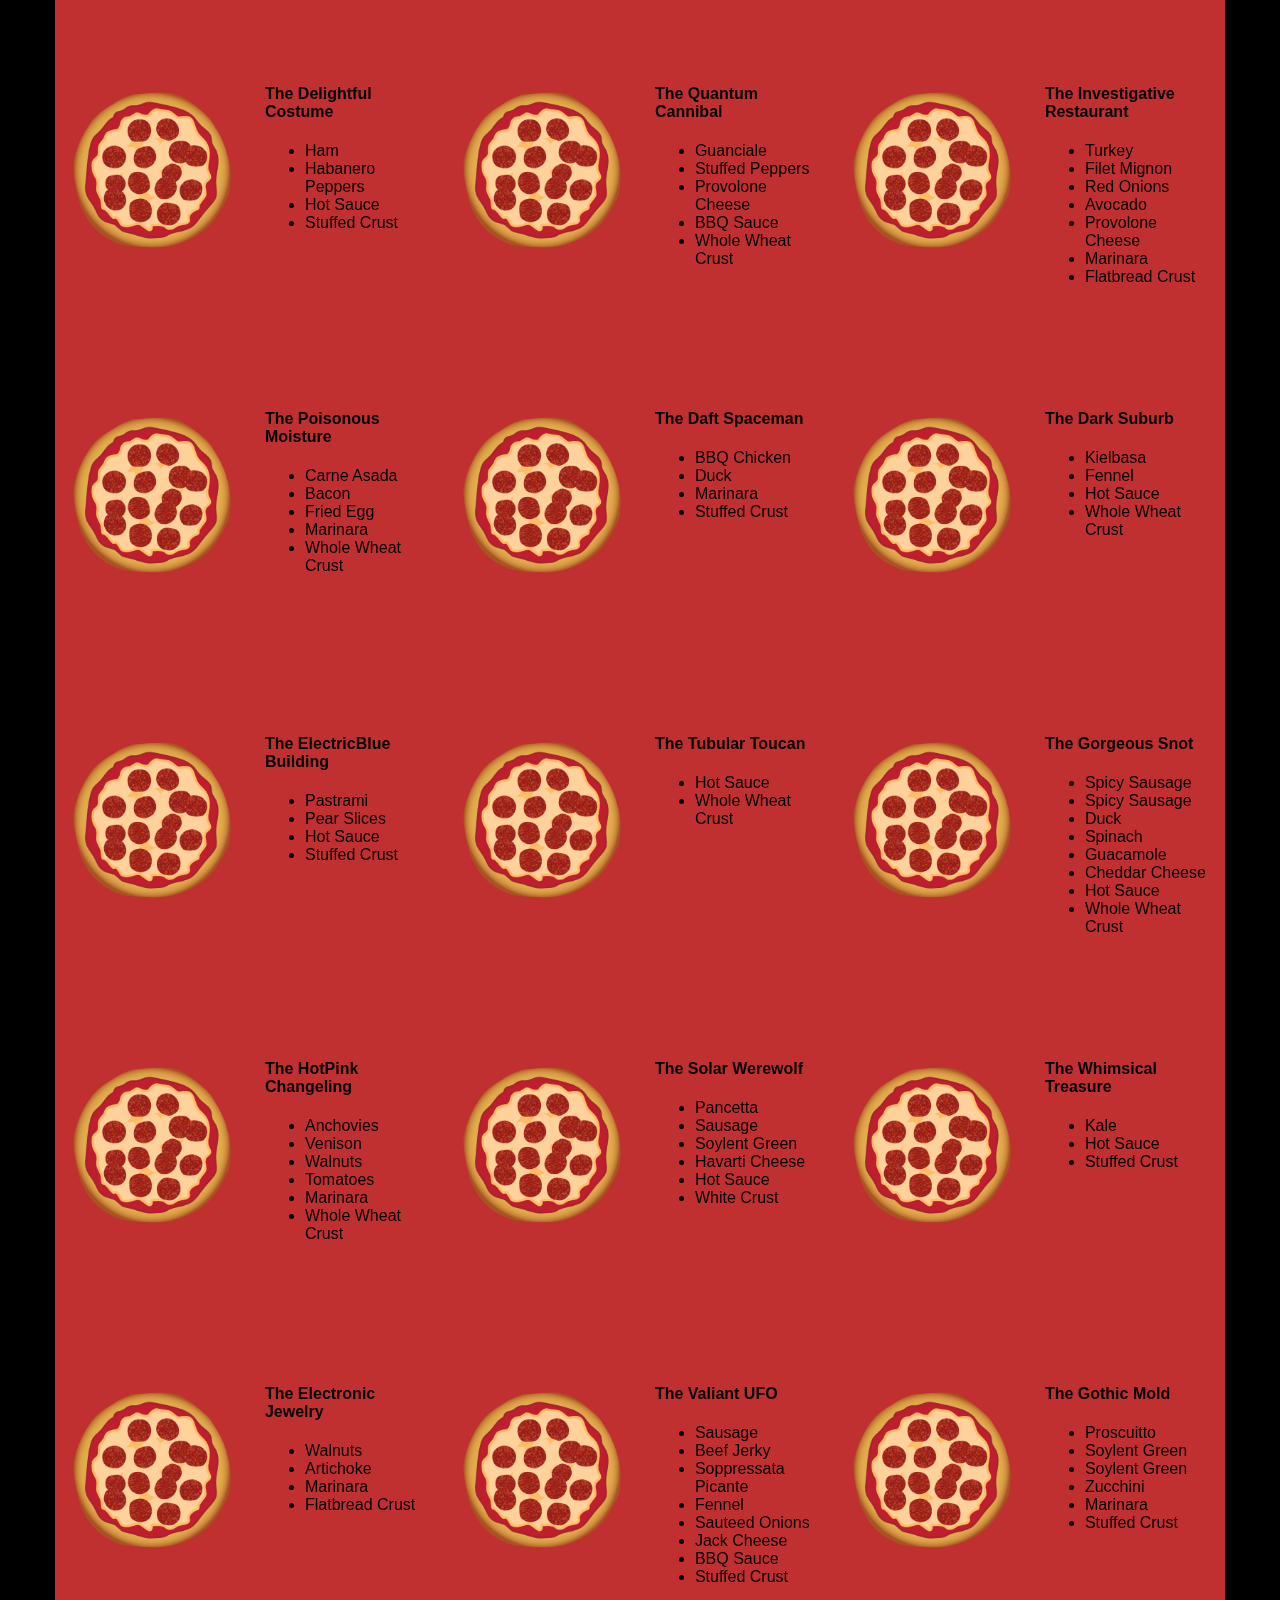
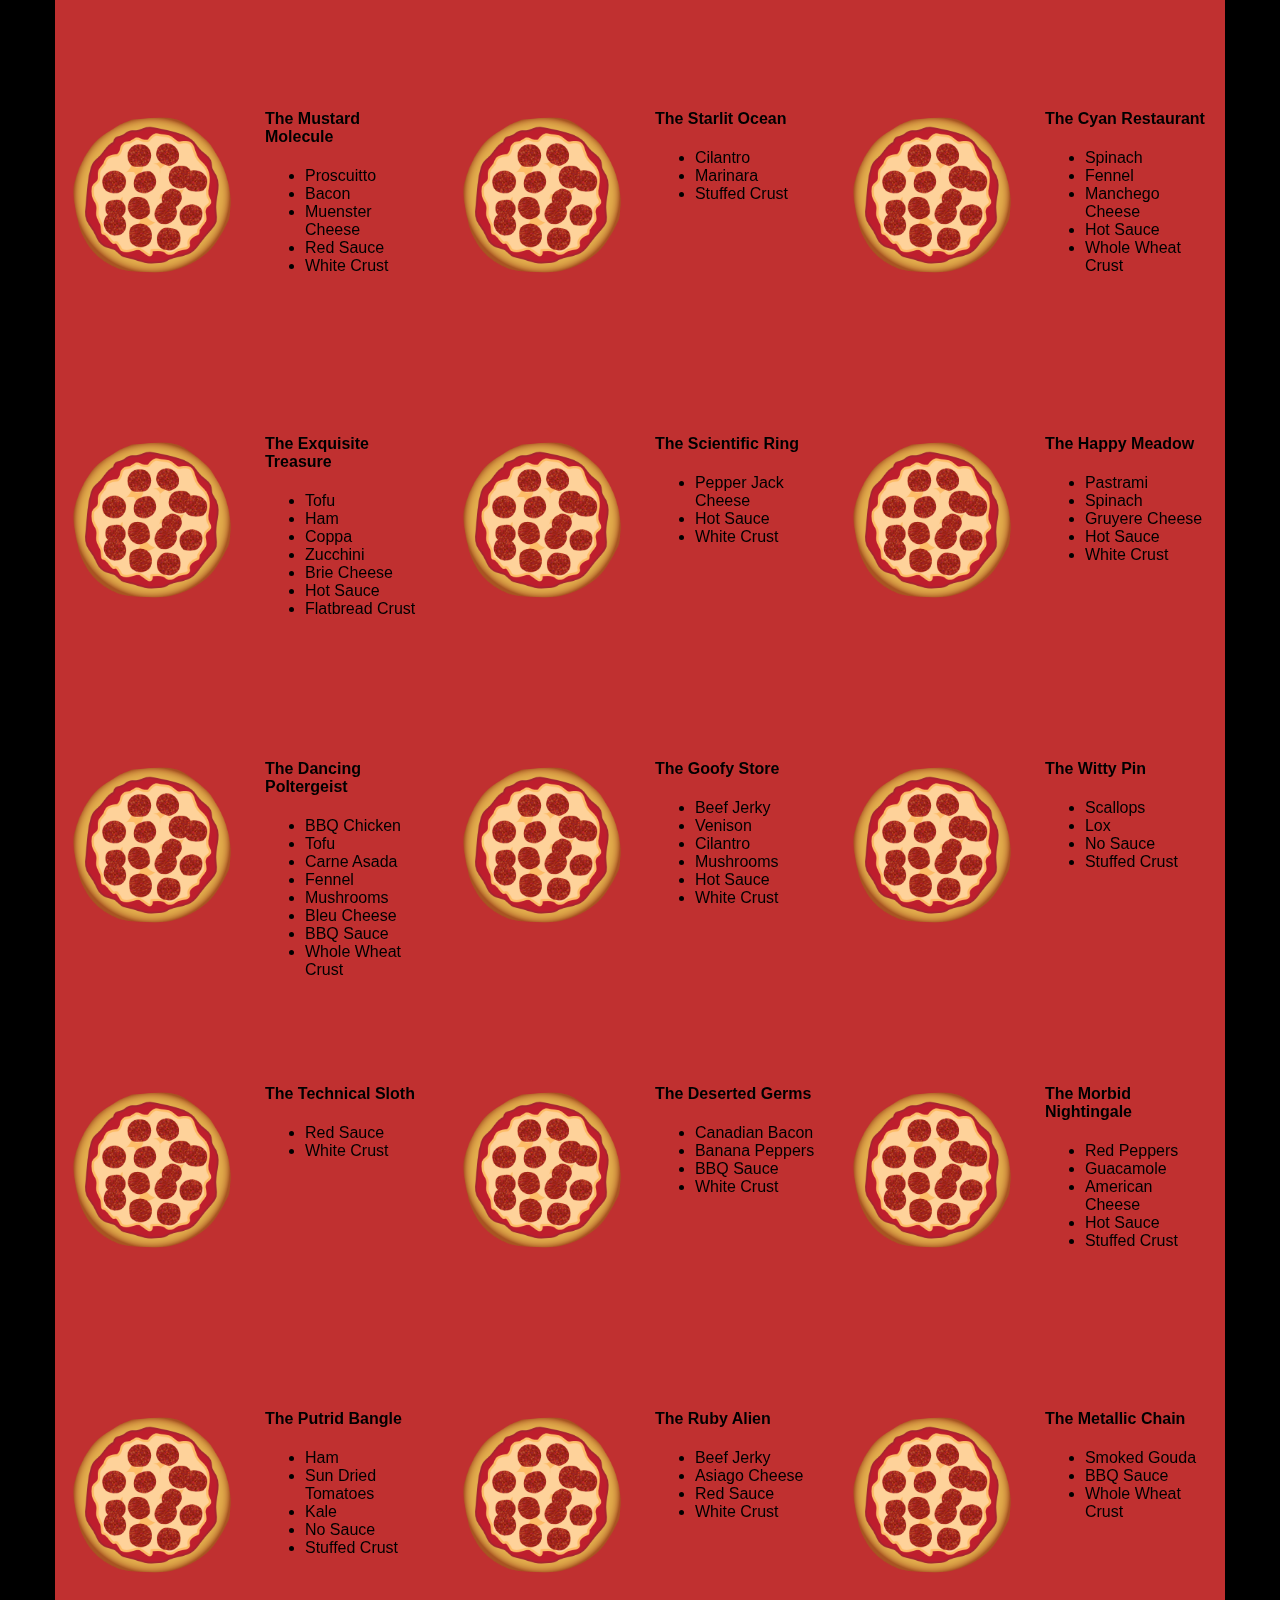
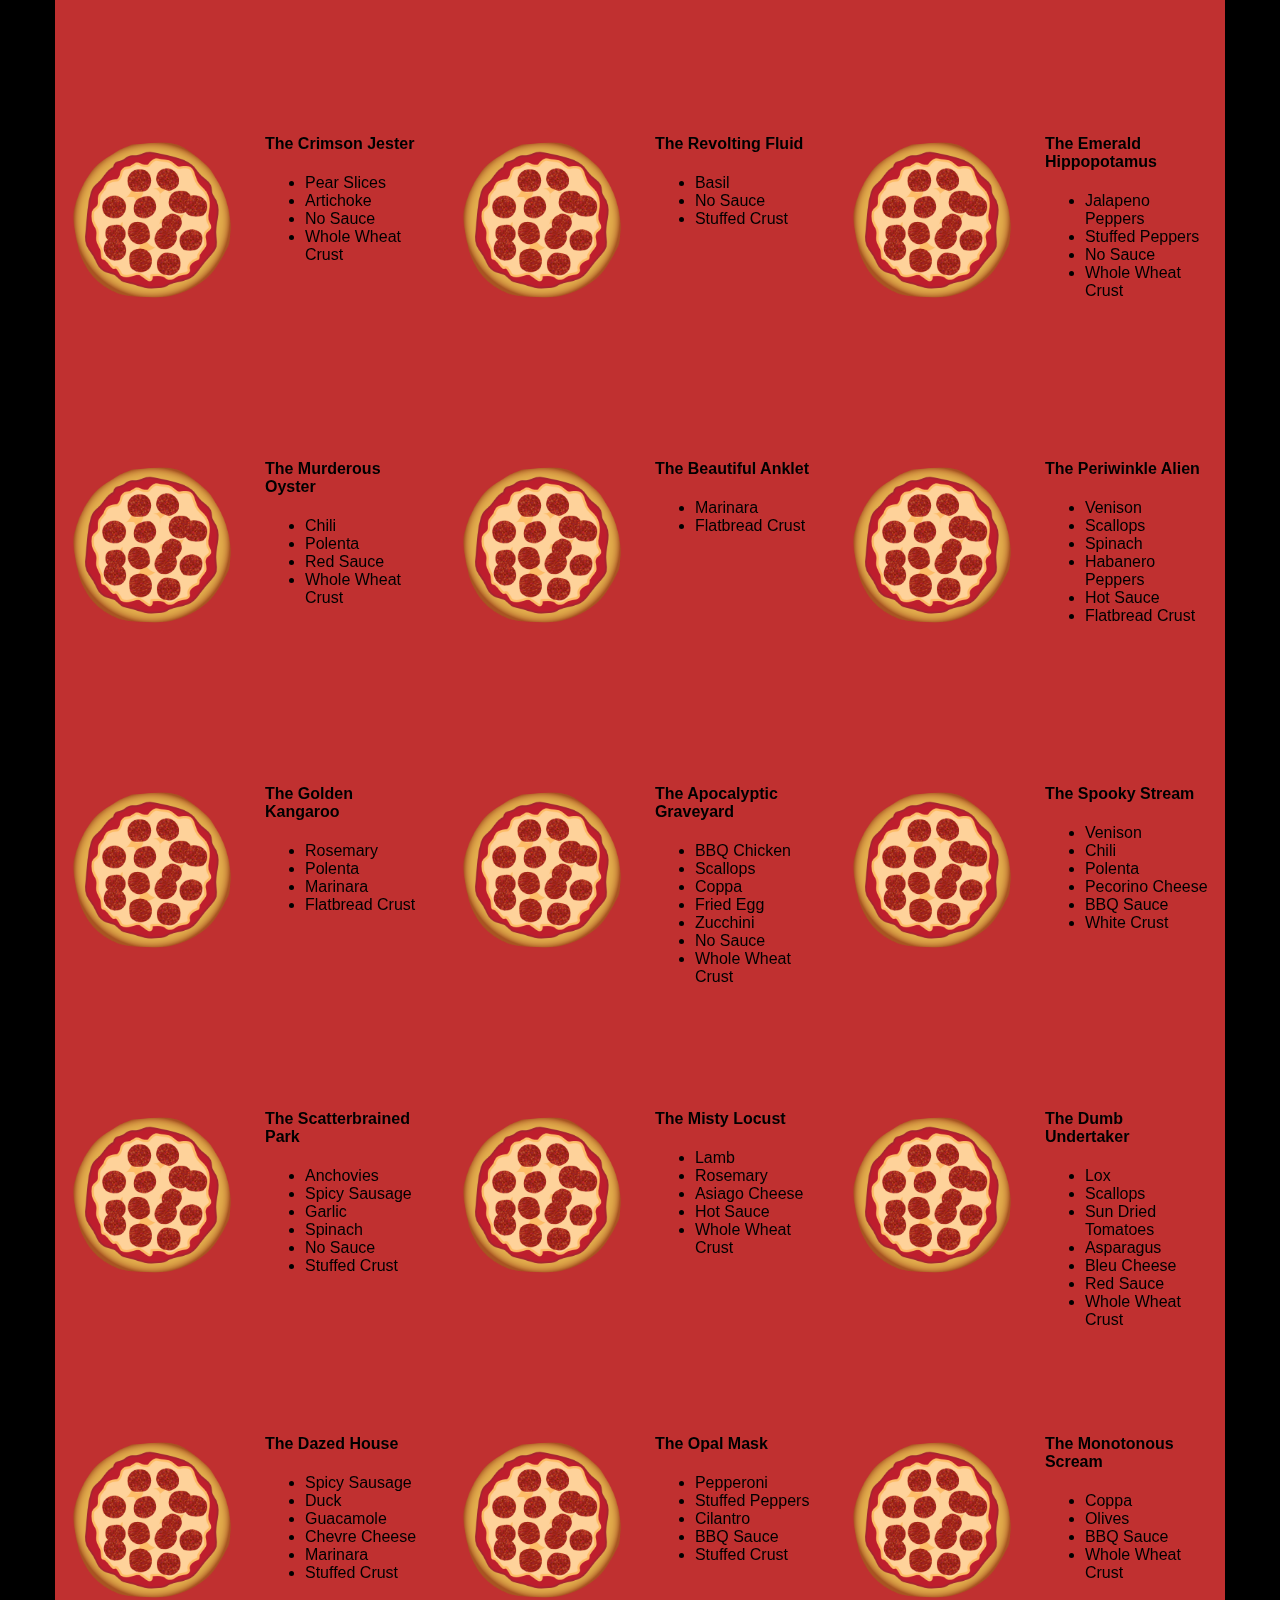
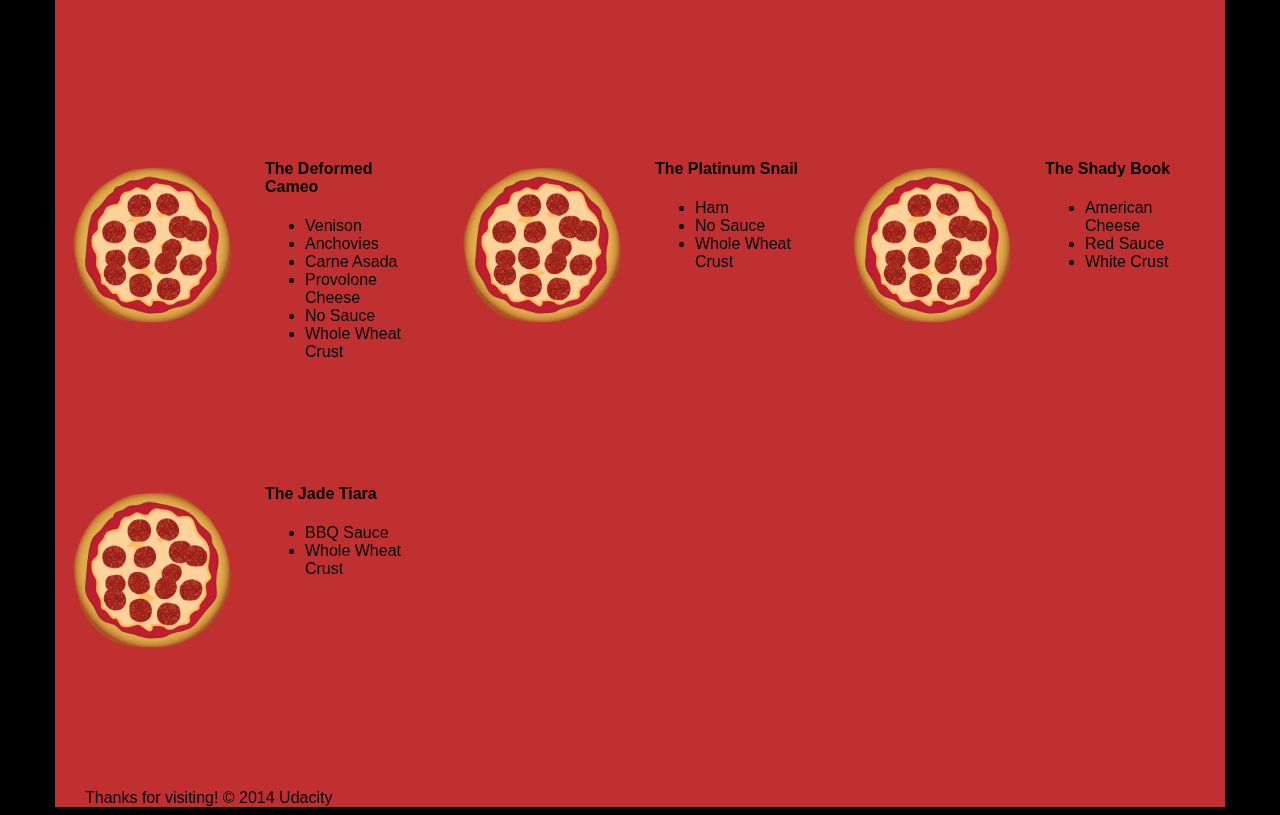
==== commit 92c415e4: "Inlined the CSS." ====
--- a/views/pizza.html
+++ b/views/pizza.html
@@ -5,8 +5,19 @@
     <meta name="viewport" content="width=device-width, initial-scale=1">
     <meta name="description" content="Project4 - Optimization">
     <meta name="author" content="Nidhi Varma">
-  <link rel="stylesheet" href="css/style.css">
   <link rel="stylesheet" href="css/bootstrap-grid.css">
+  <style>
+  *{-webkit-box-sizing:border-box;-moz-box-sizing:border-box;-box-sizing:border-box;}
+  body{font-family:"Trebuchet MS", Helvetica, sans-serif;background:black; font-size: 16px;}
+  input{background:grey;font-size:18px;margin-right: 10px; margin-bottom: 10px;}
+  form{display:inline-block;}
+  .centered{text-align:center;}
+  #pizzaSize{font-weight:800;}
+  .mover{position:fixed;width:256px;z-index:-1;}
+  .randomPizzaContainer{float:left;display:flex;}
+  .randomPizzaContainer:after{content:"";display:table;clear:both;}
+  .container{background-color:rgba(240, 60, 60, 0.8);}
+  </style>
 </head>
 
 <body>
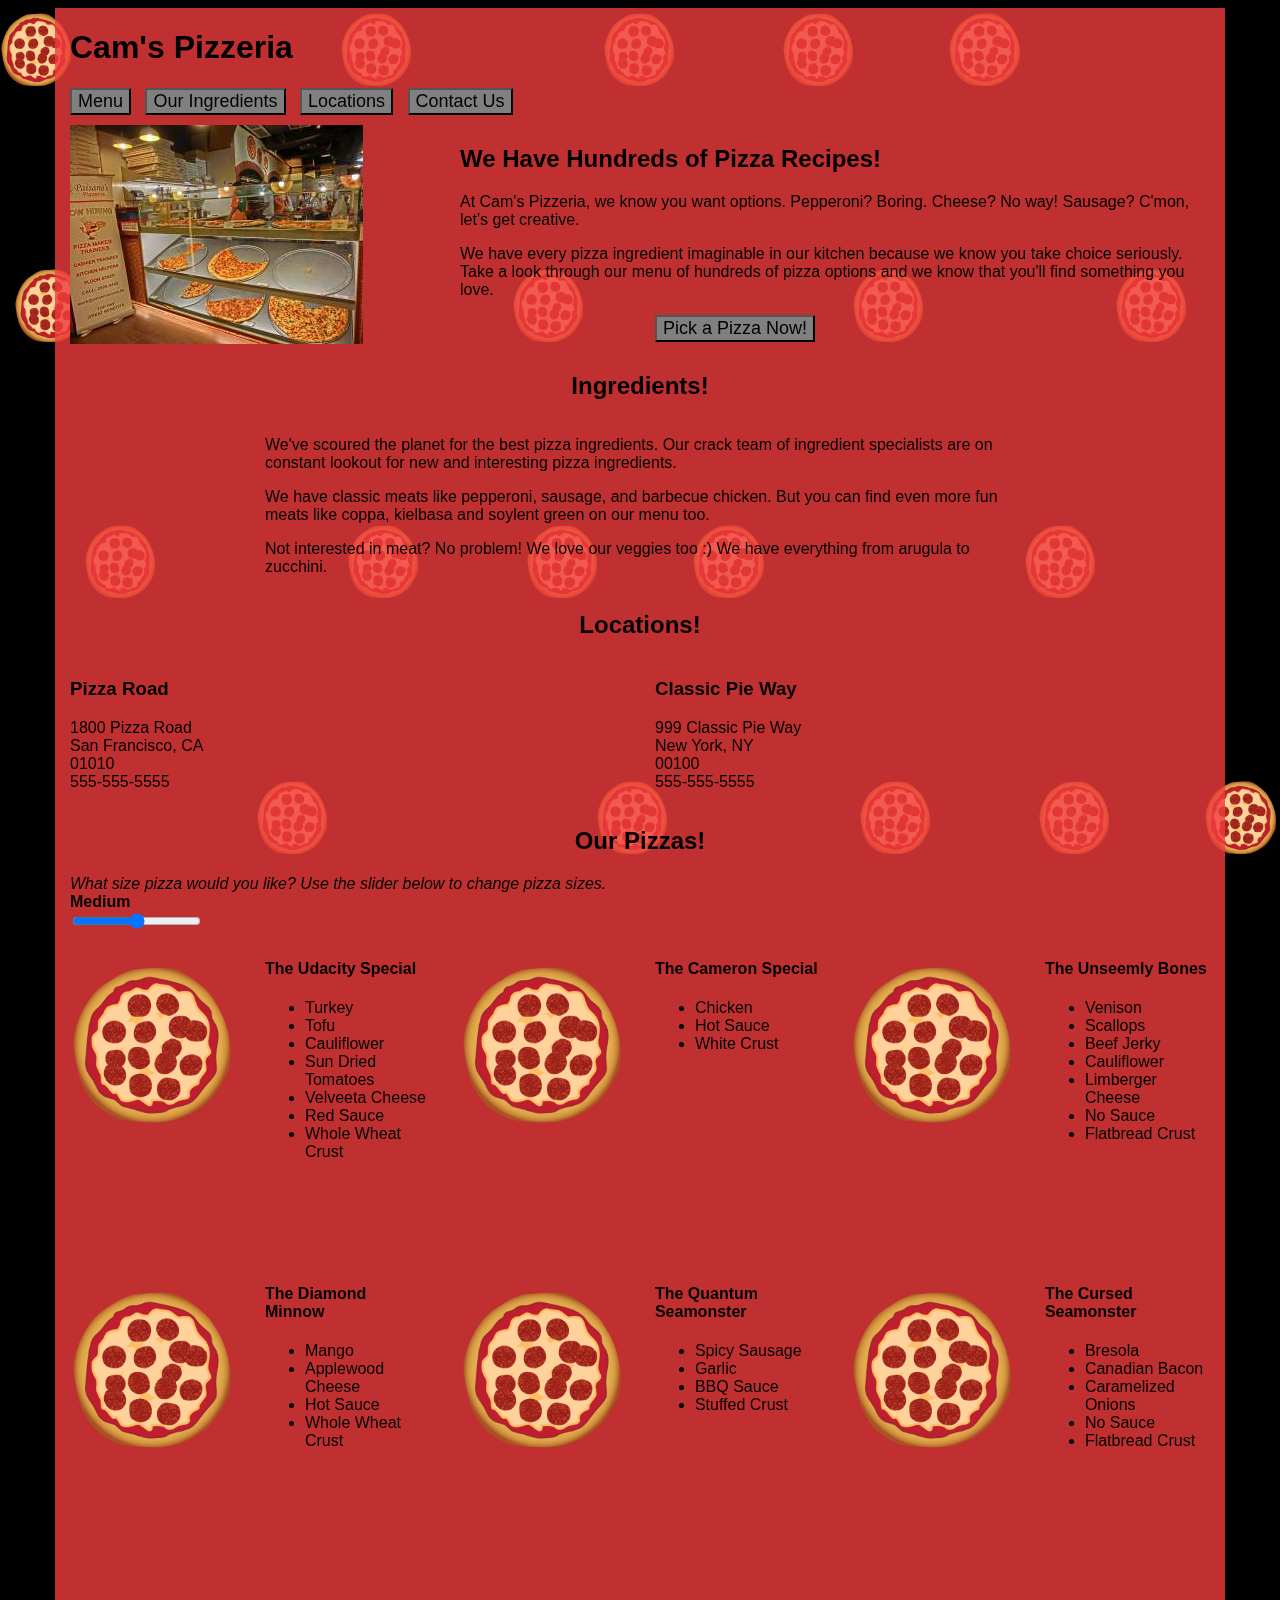
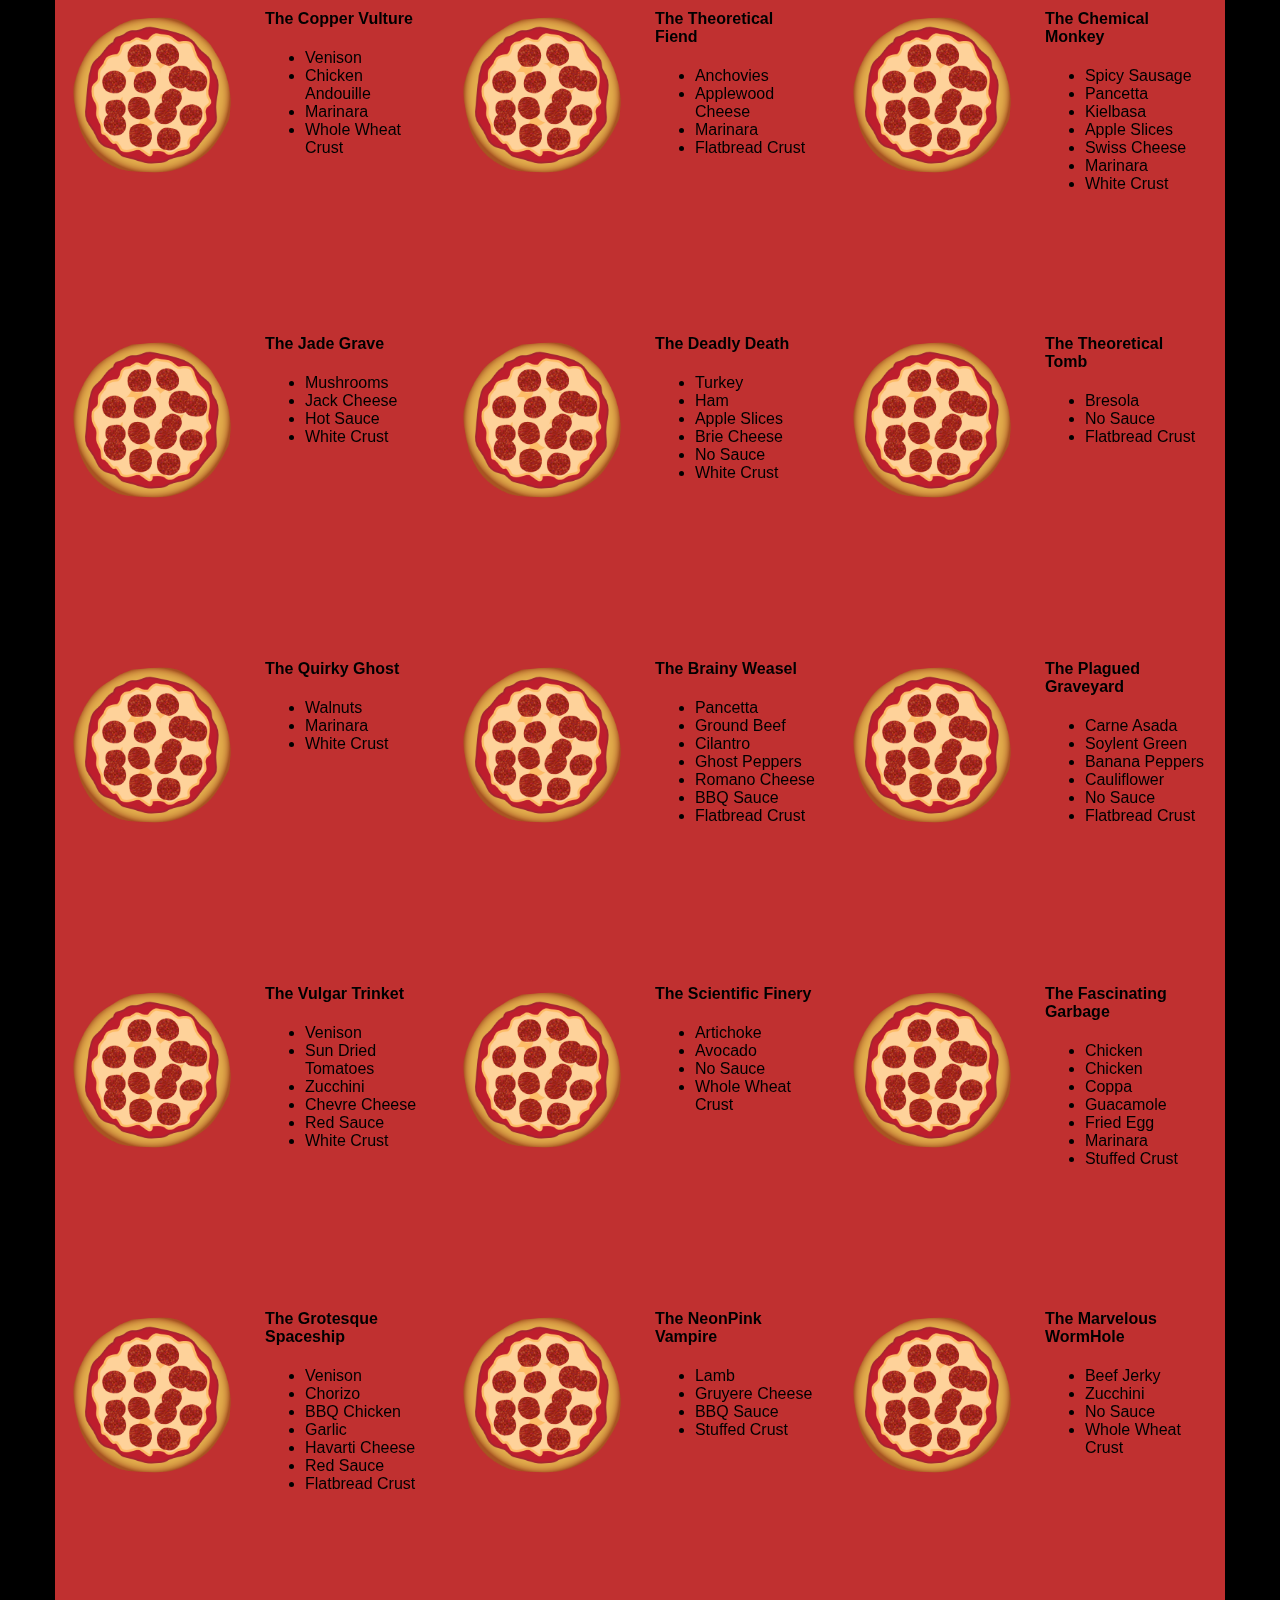
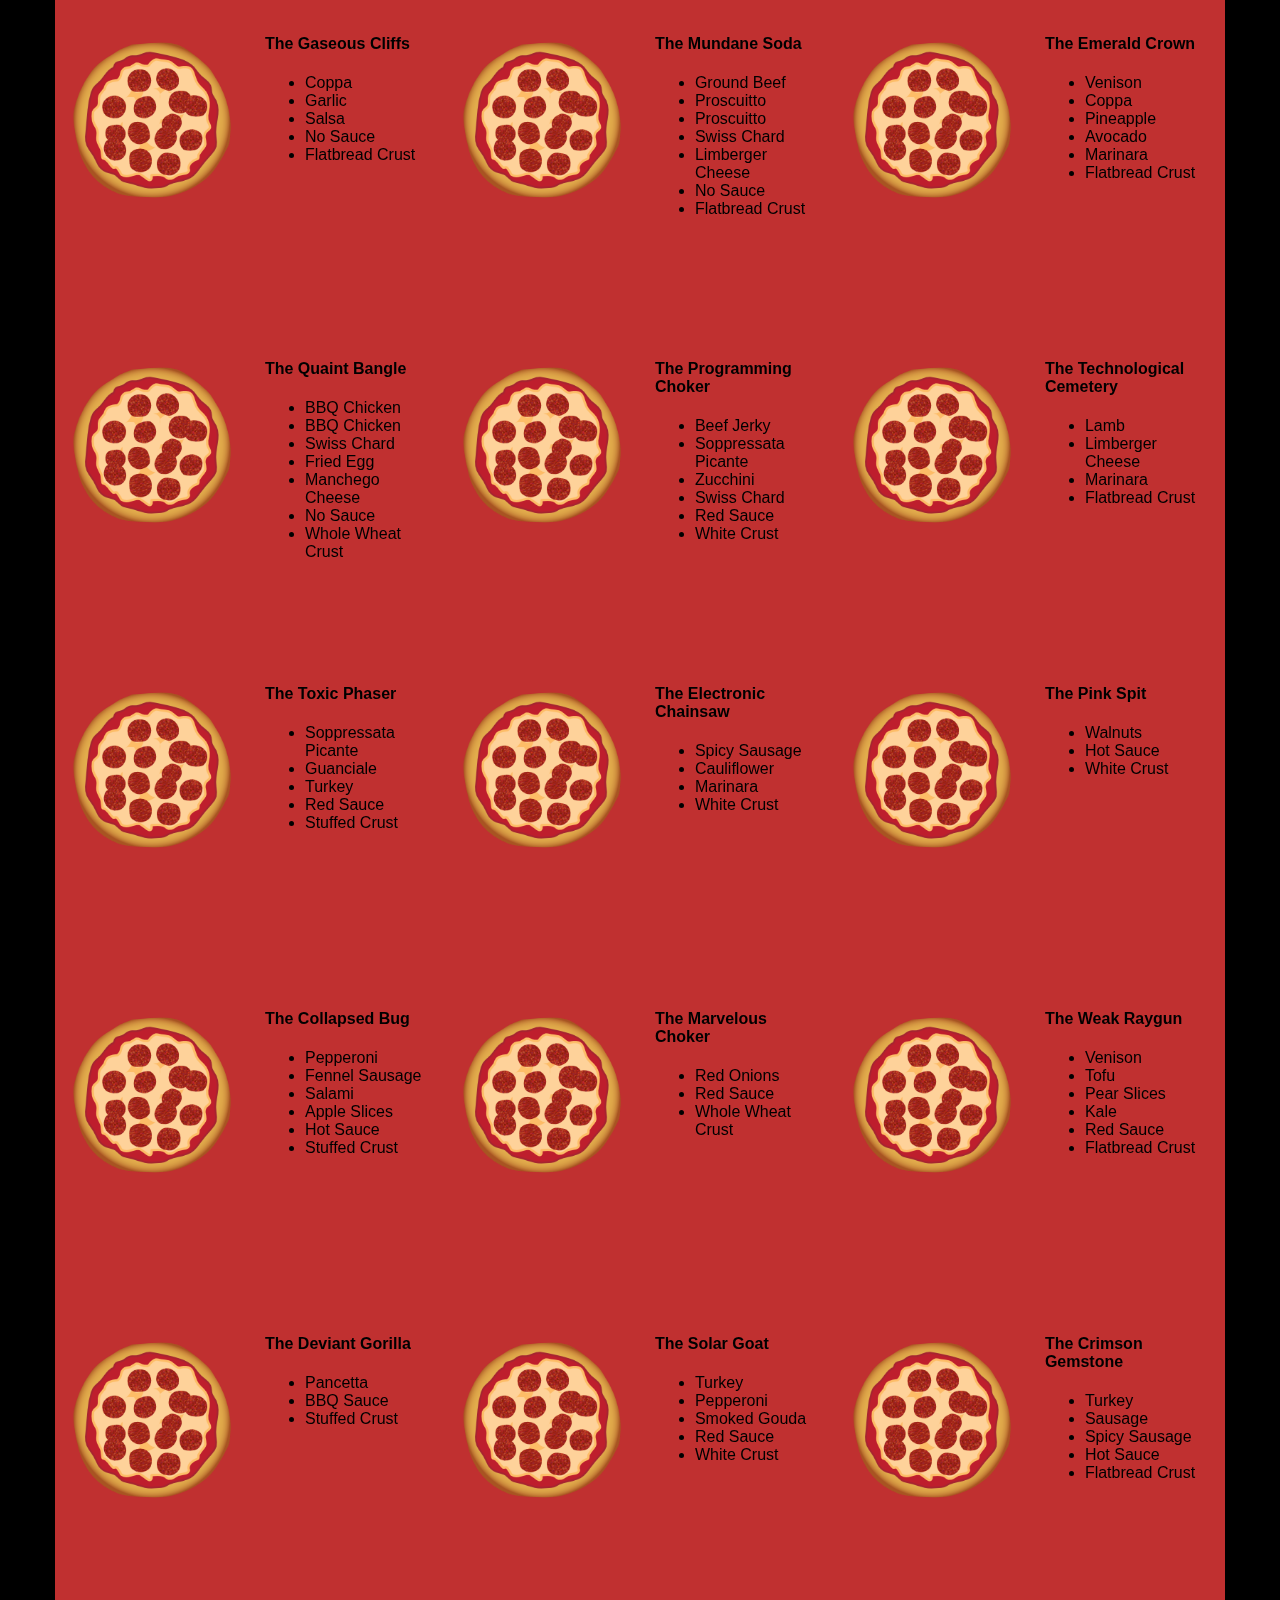
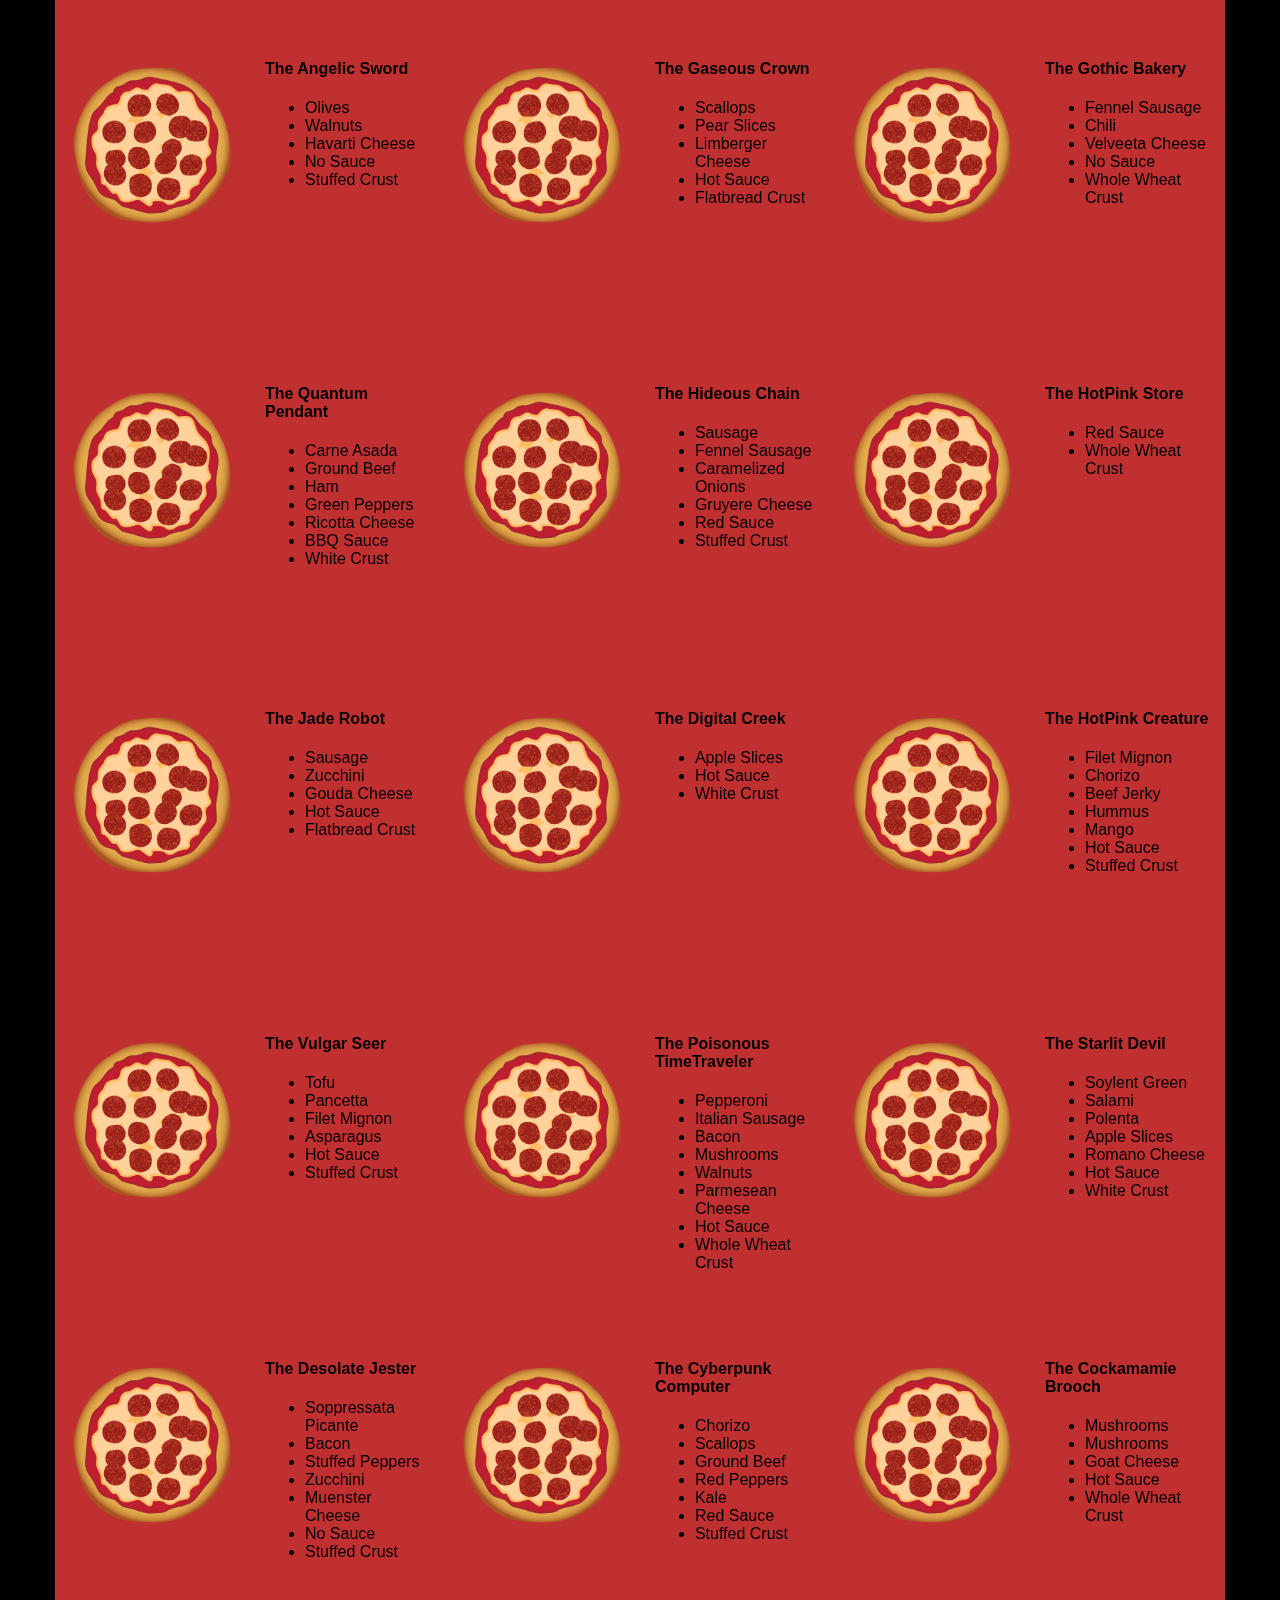
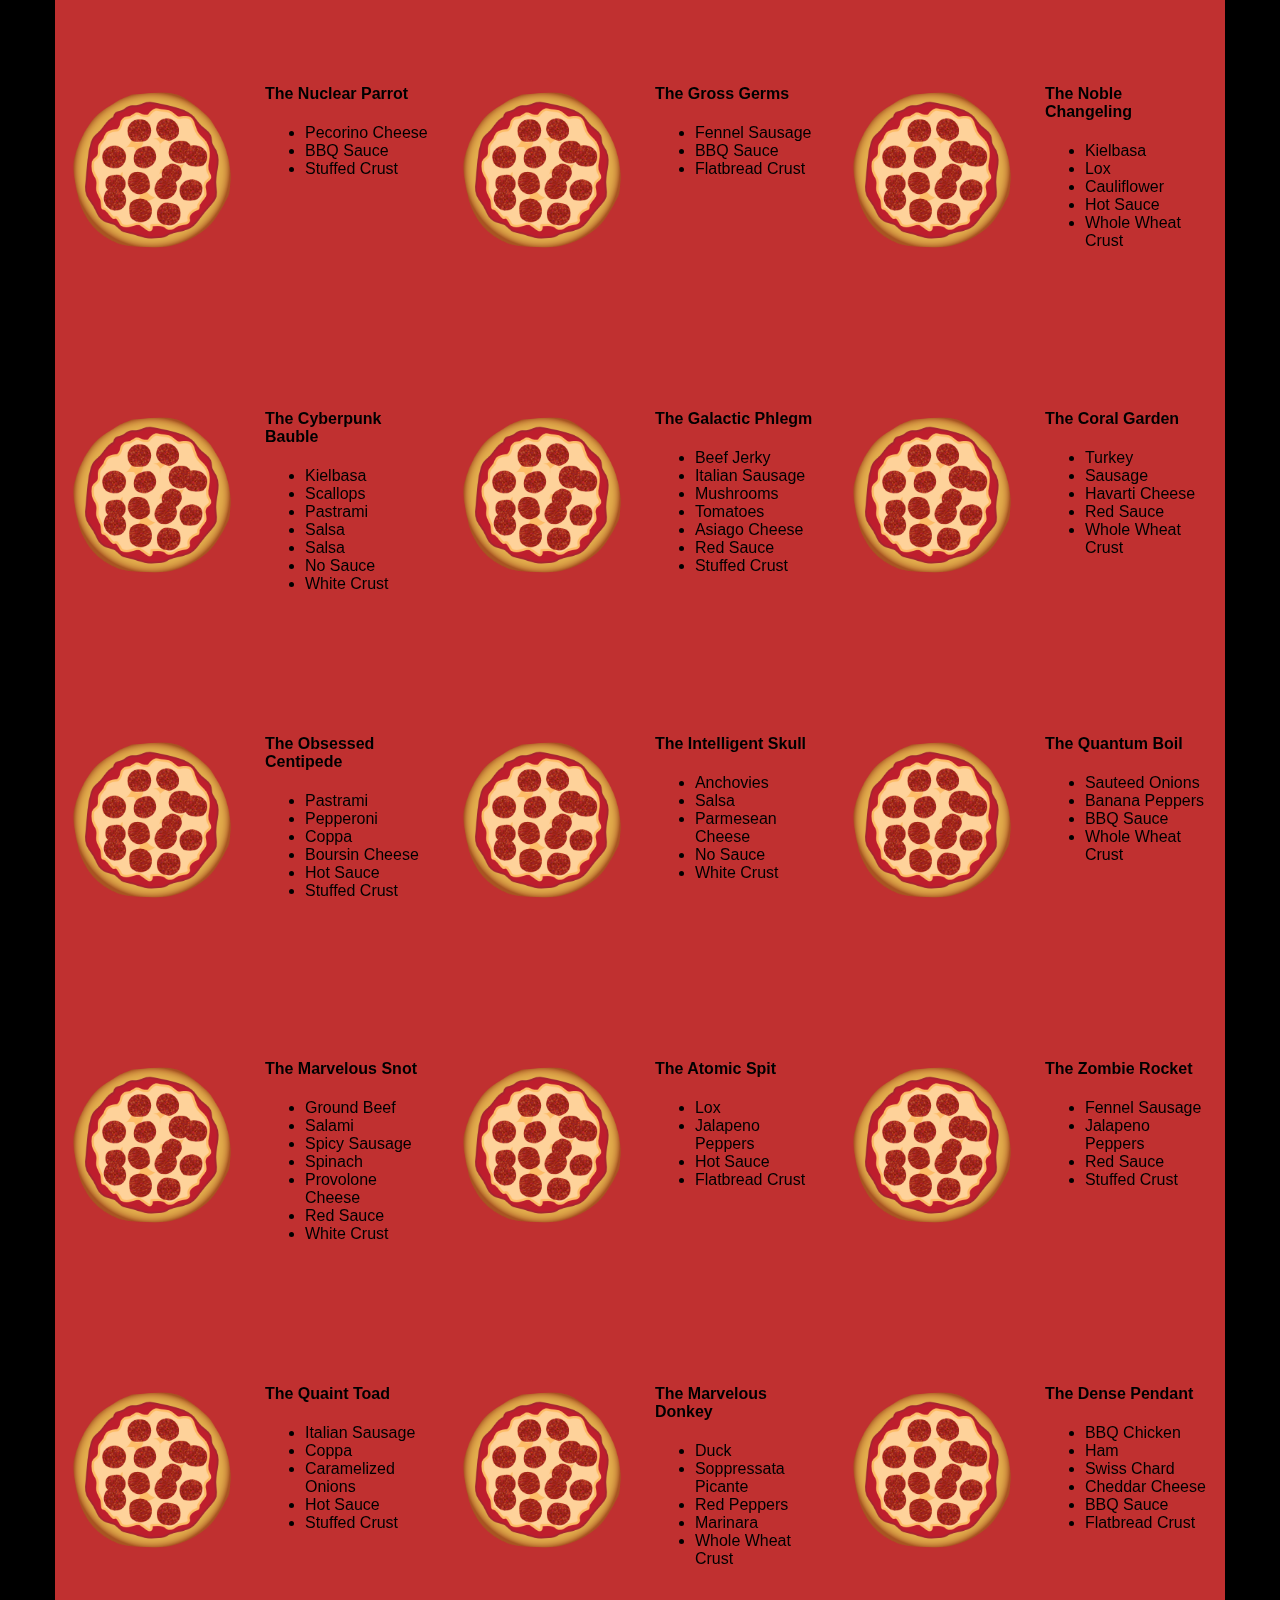
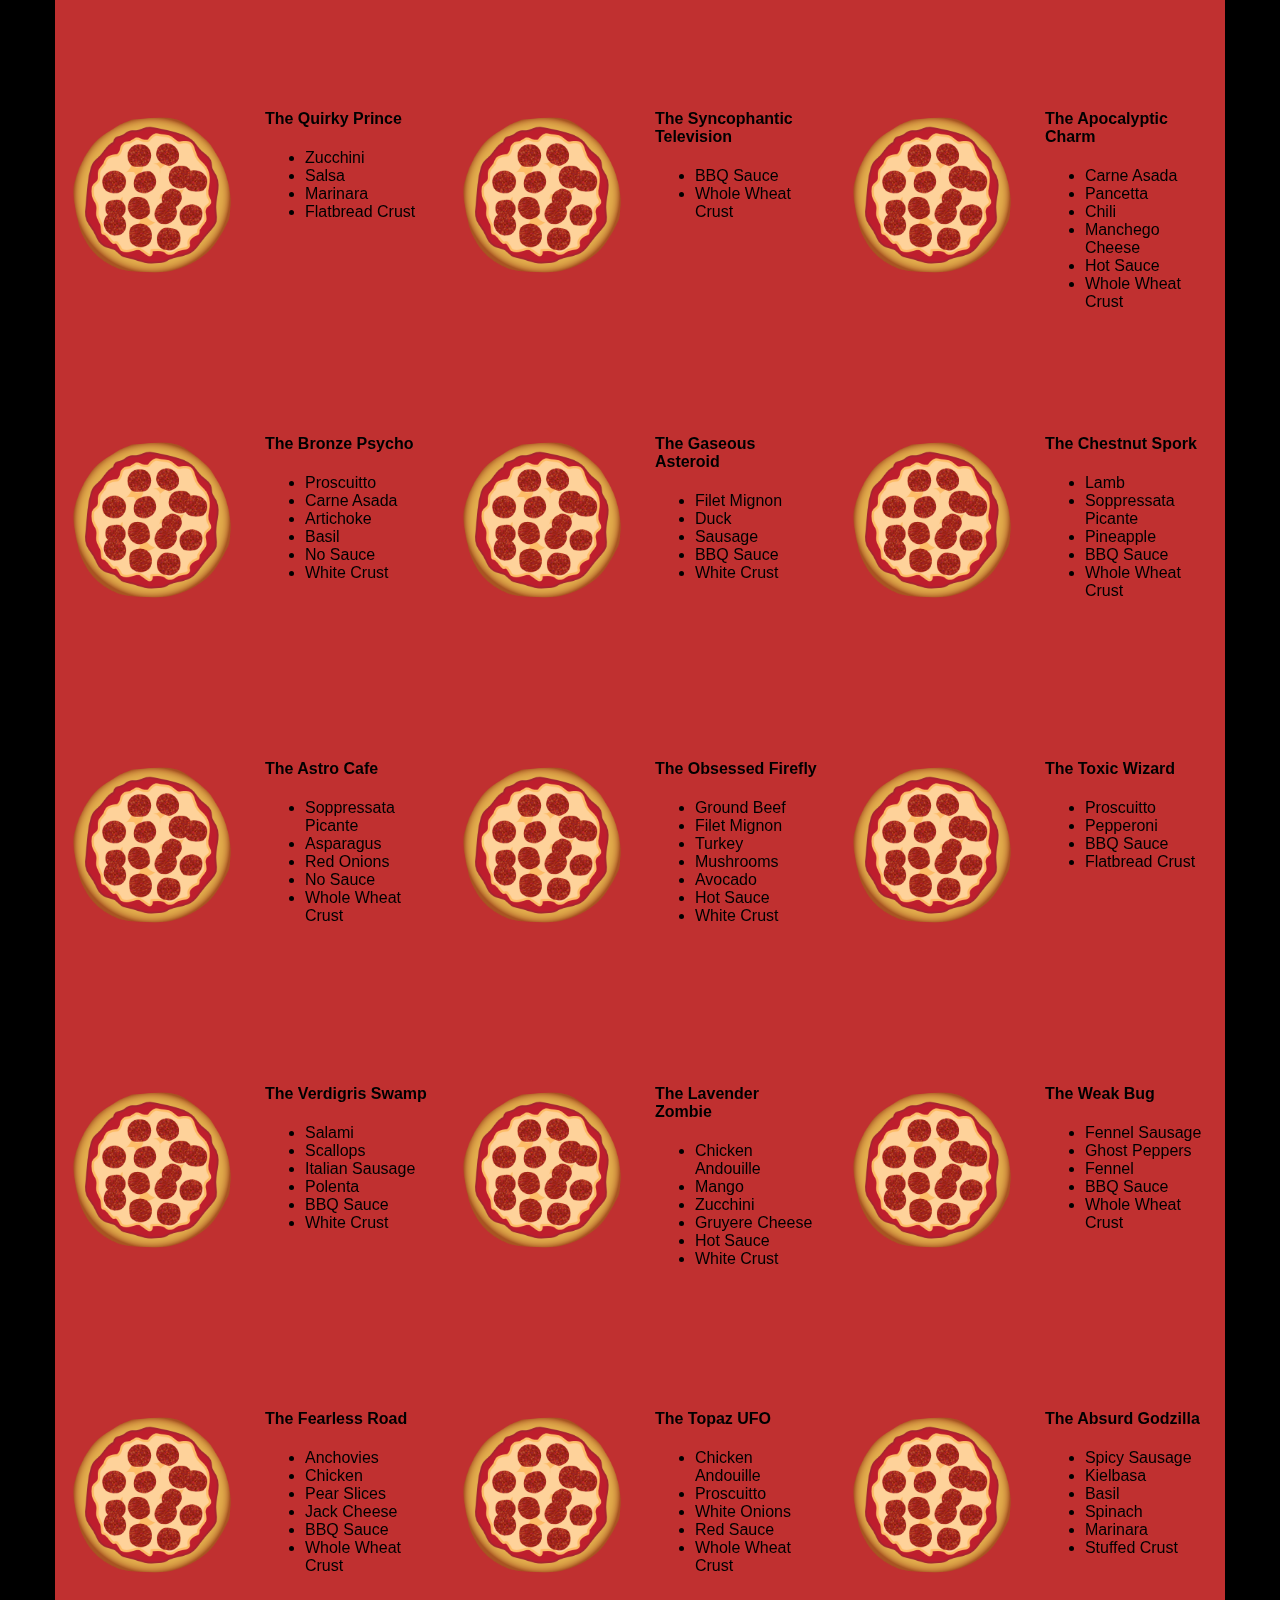
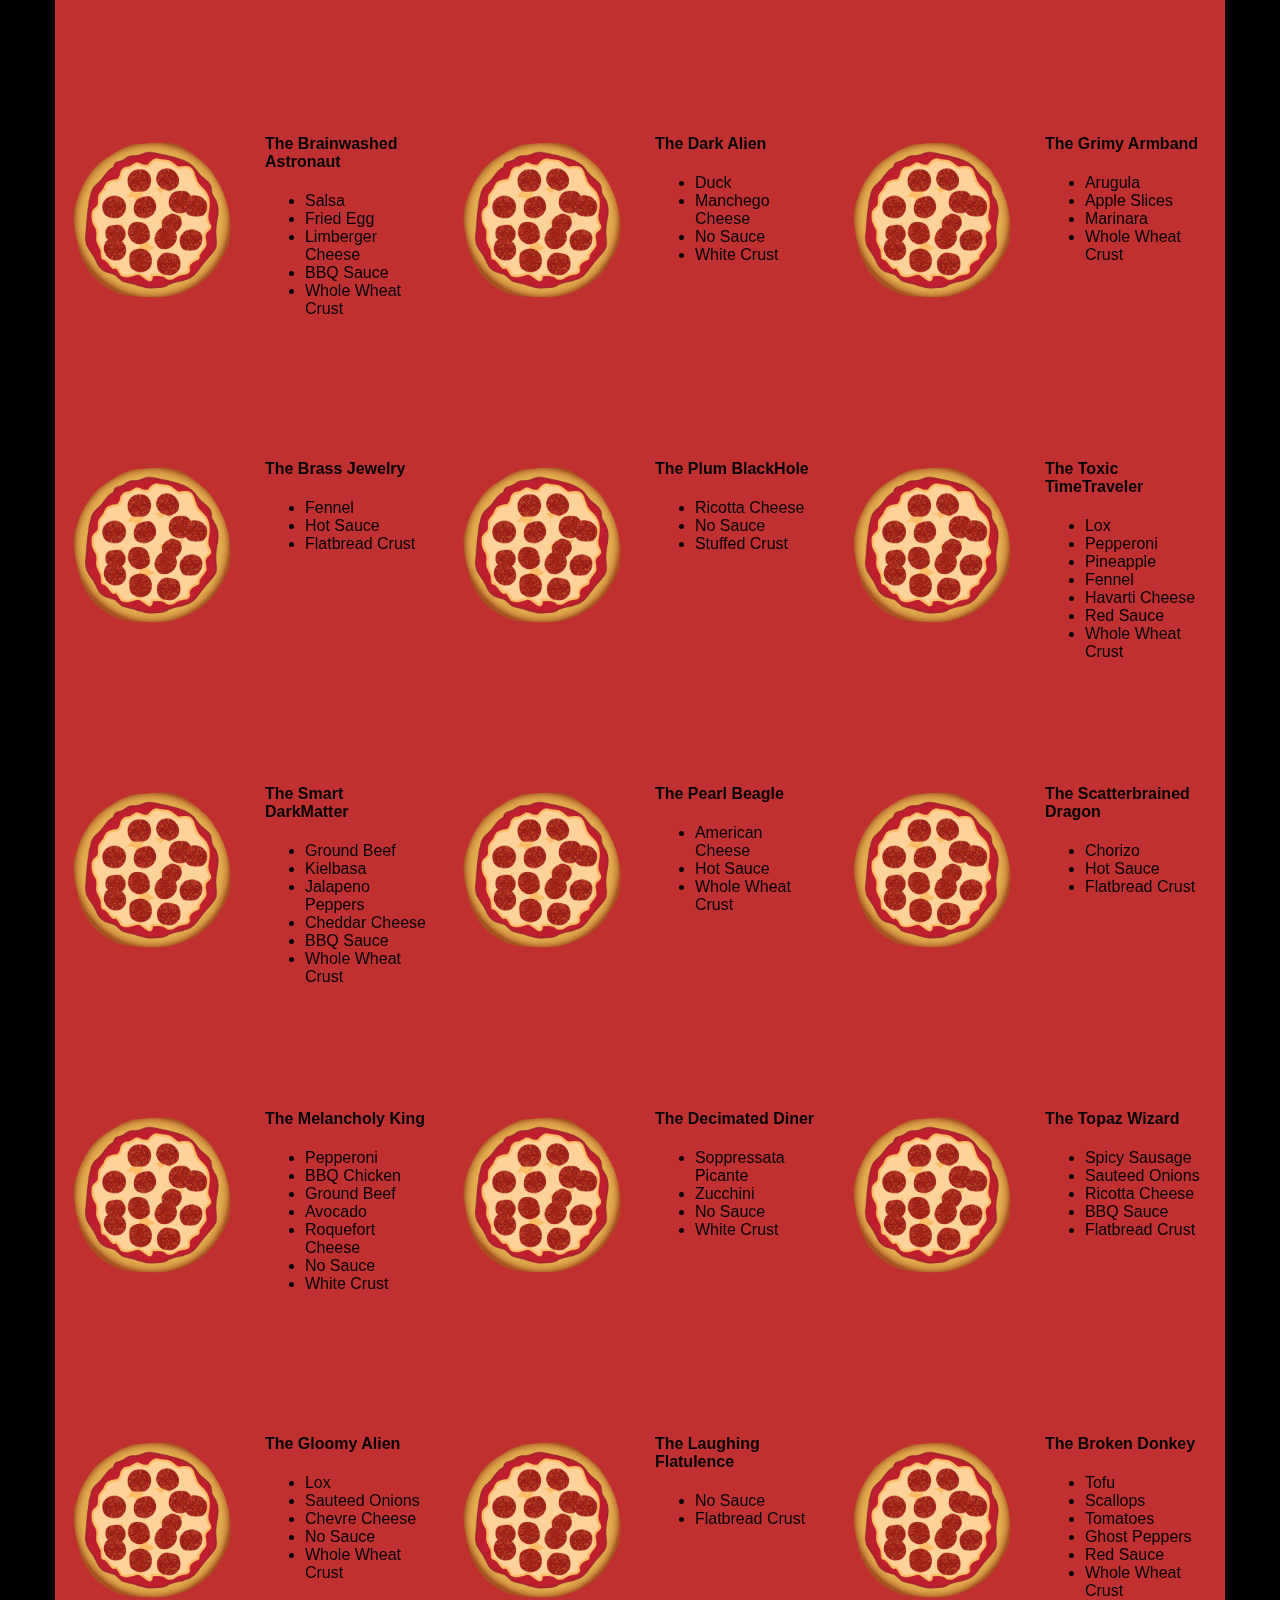
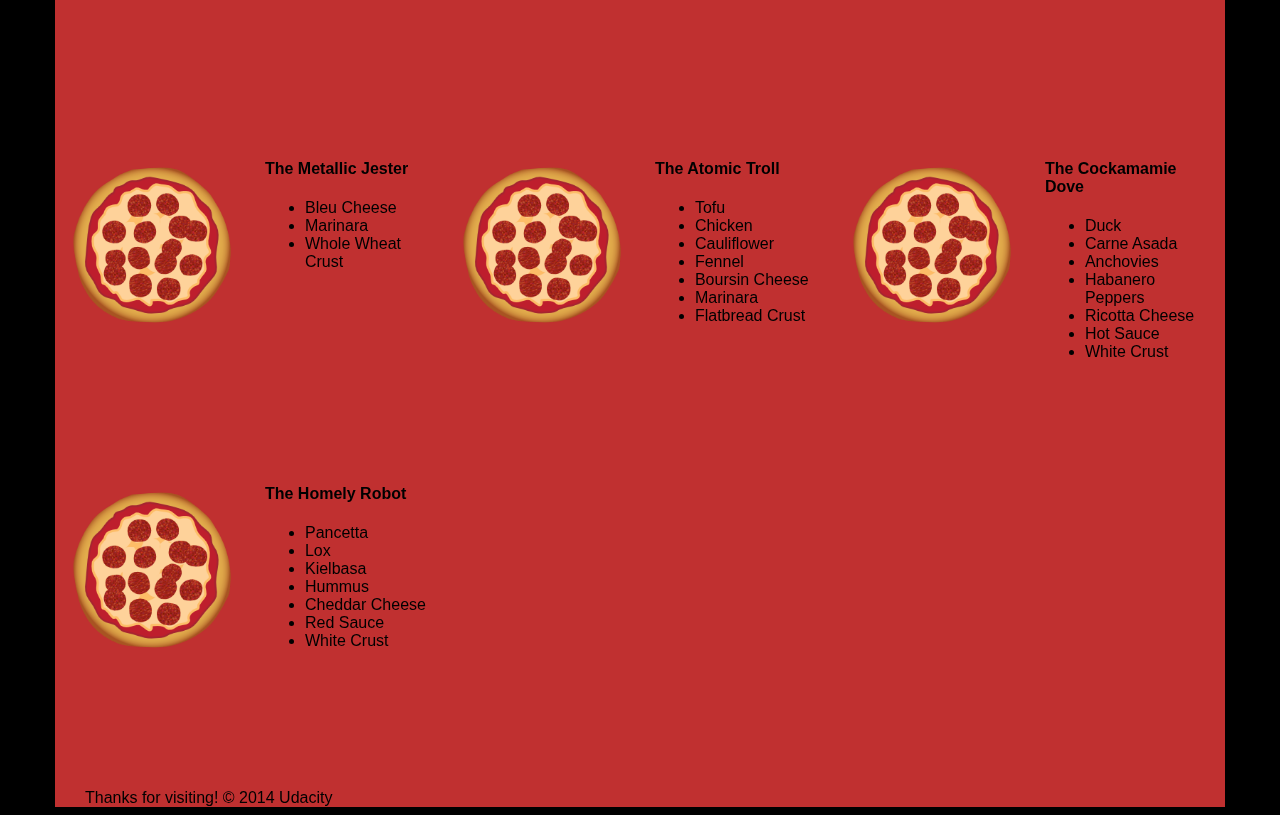
==== commit 9bbcd931: "Enhanced the styles and javascript to address the issues identified by the reviewer." ====
--- a/views/pizza.html
+++ b/views/pizza.html
@@ -13,7 +13,8 @@
   form{display:inline-block;}
   .centered{text-align:center;}
   #pizzaSize{font-weight:800;}
-  .mover{position:fixed;width:256px;z-index:-1;}
+  .mover{position:fixed;width:256px;z-index:-1;-webkit-backface-visibility: hidden;
+  backface-visibility: hidden;}
   .randomPizzaContainer{float:left;display:flex;}
   .randomPizzaContainer:after{content:"";display:table;clear:both;}
   .container{background-color:rgba(240, 60, 60, 0.8);}
